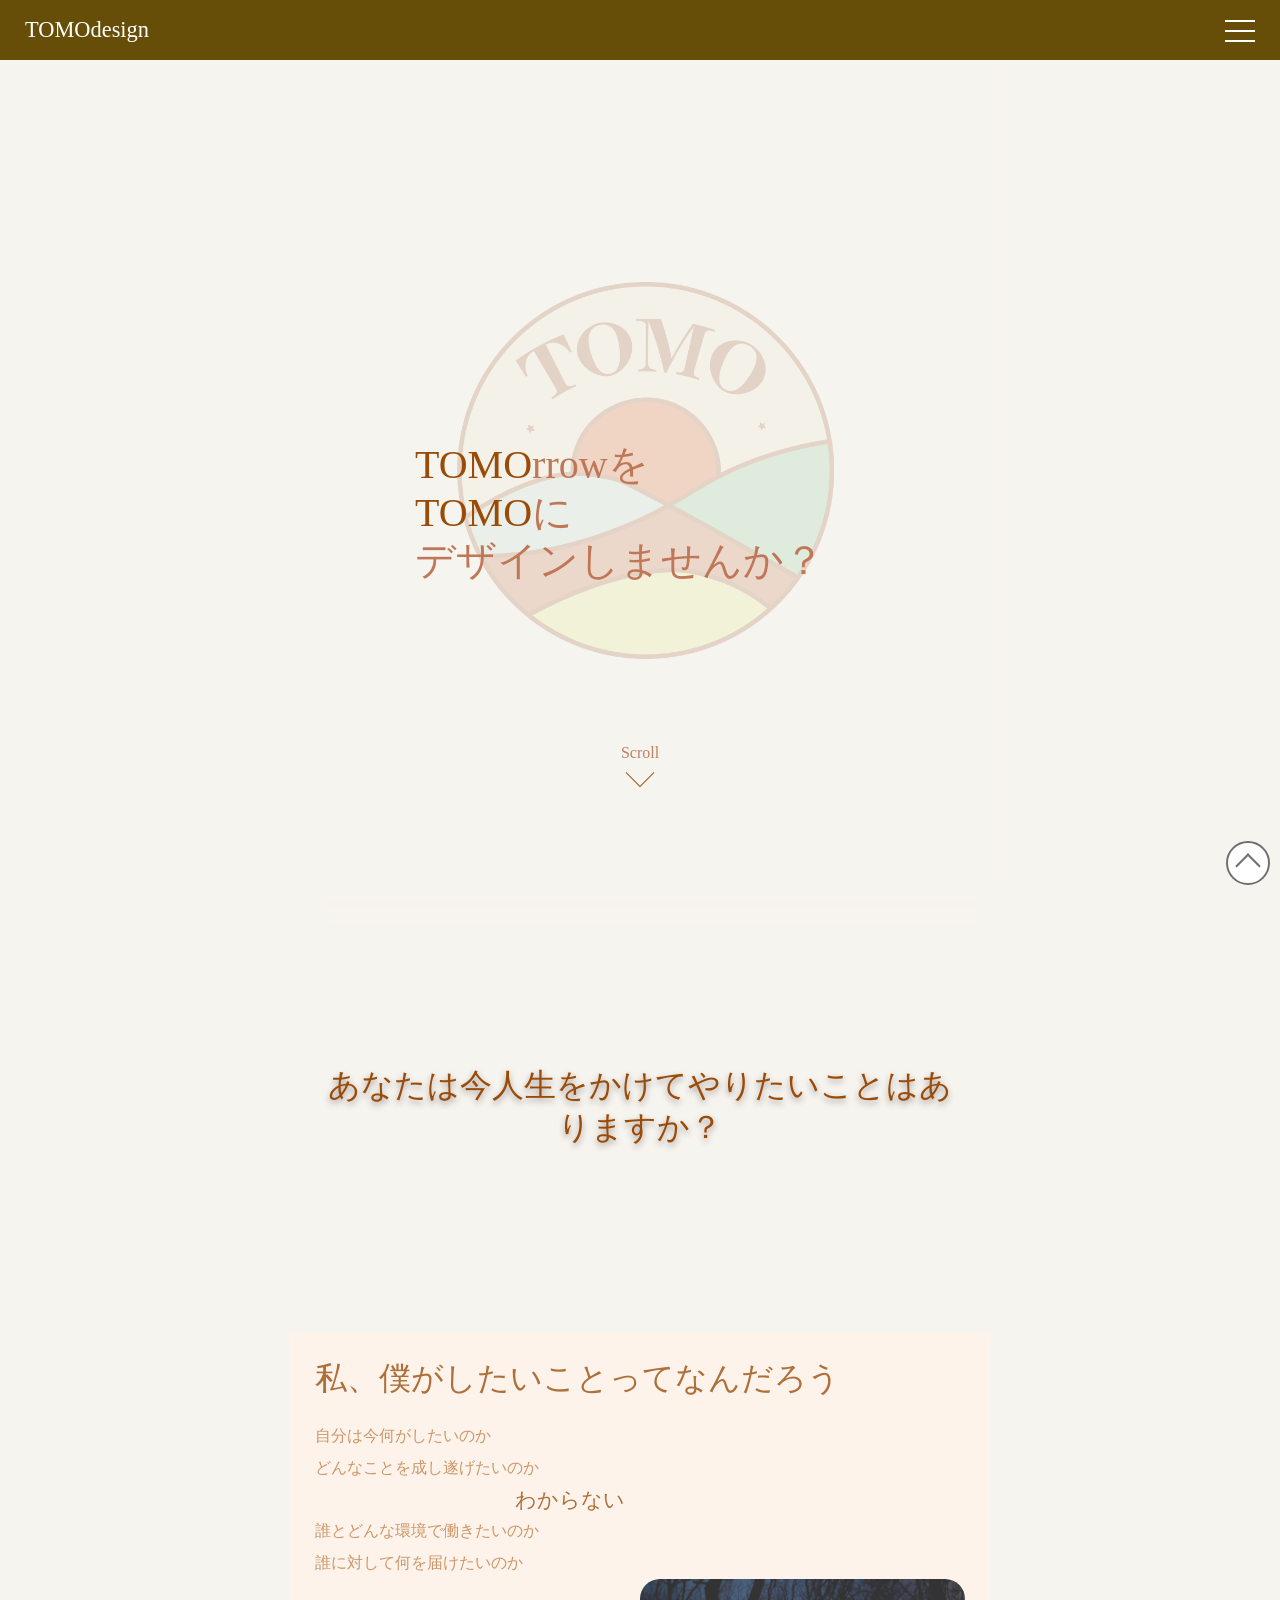
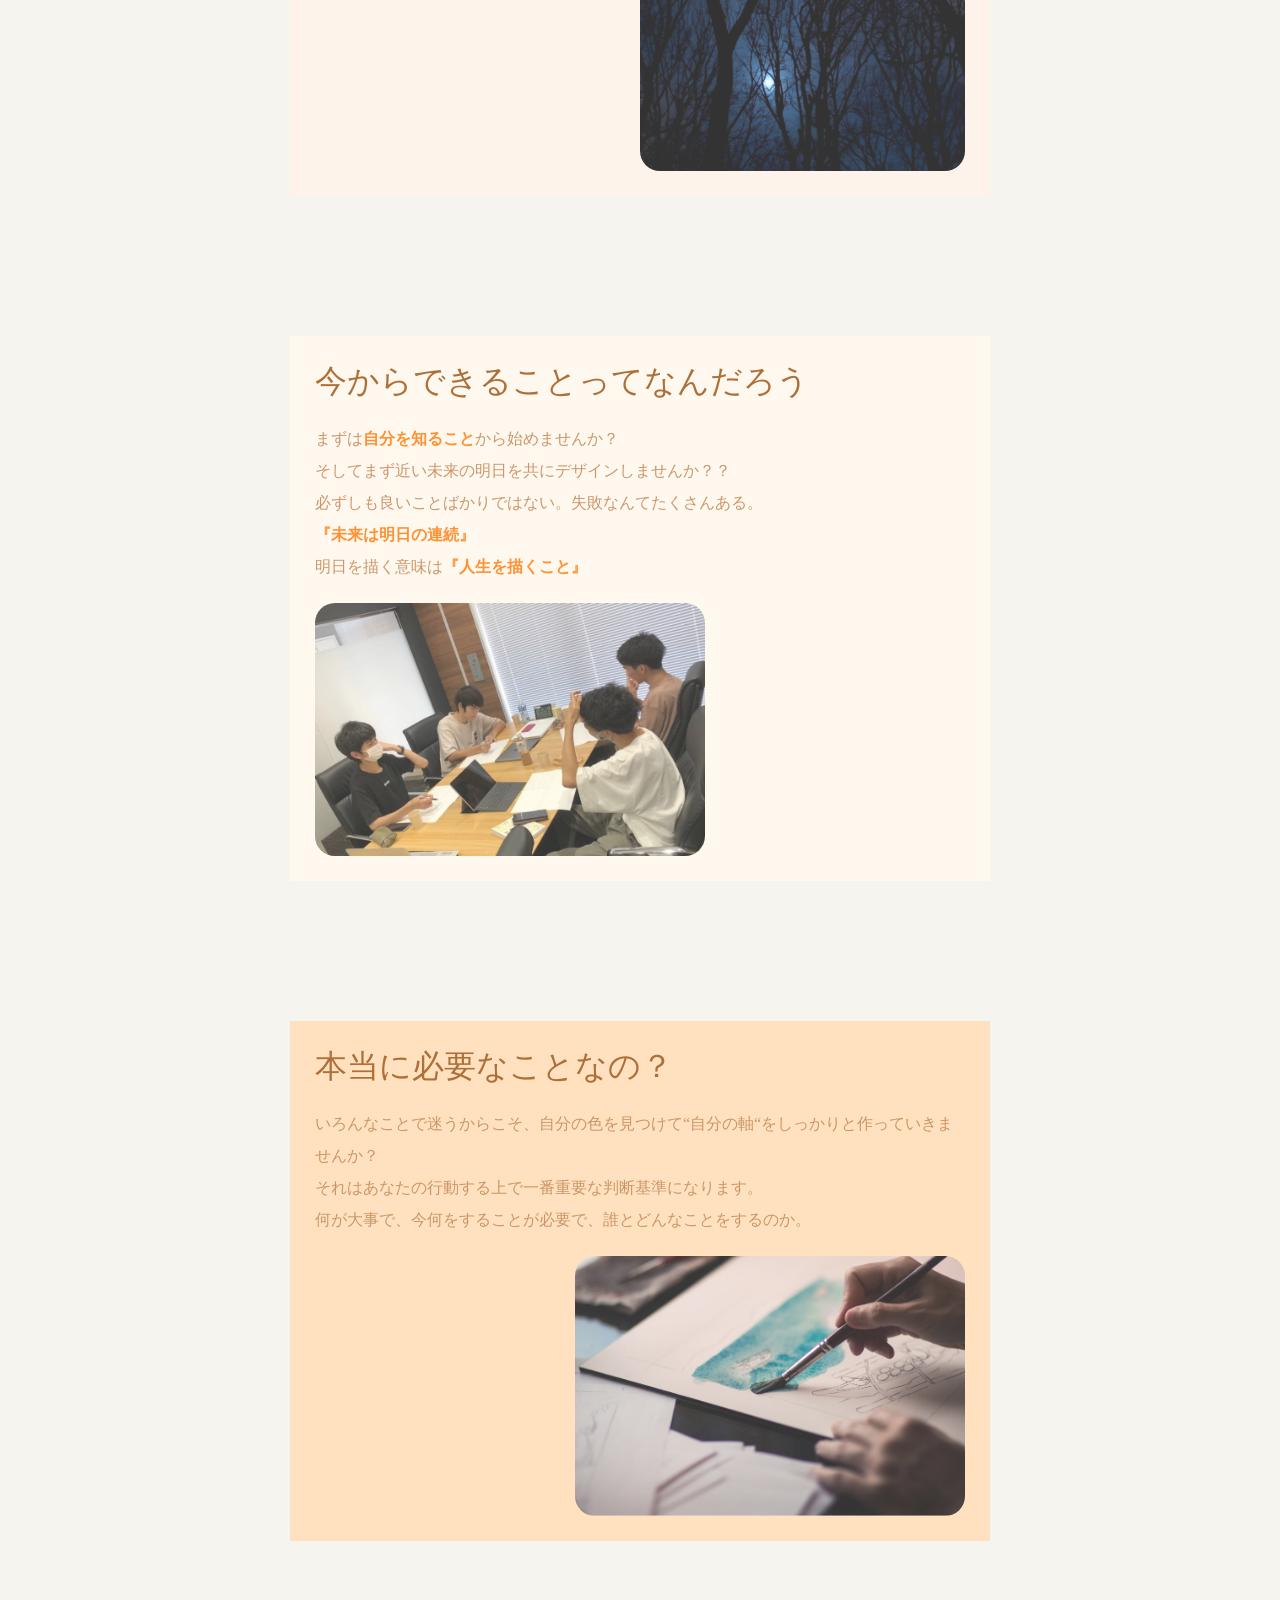
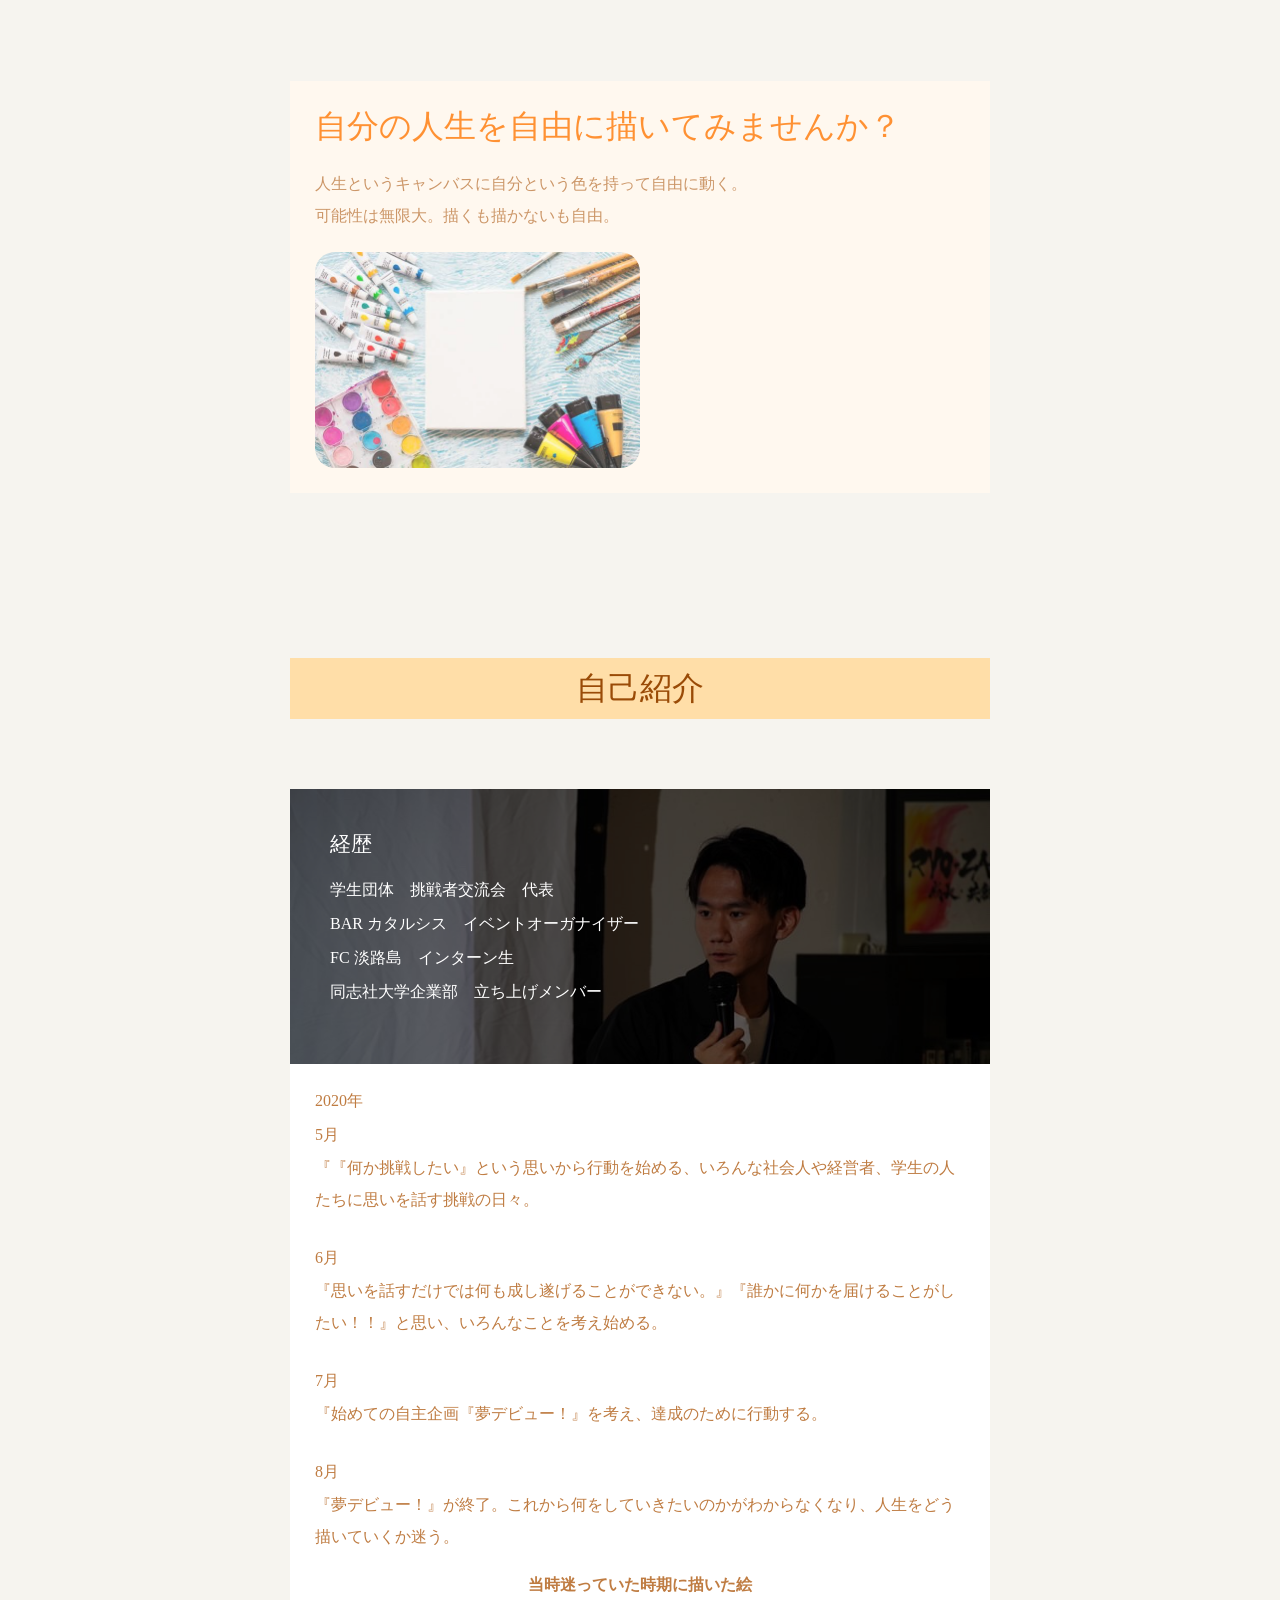
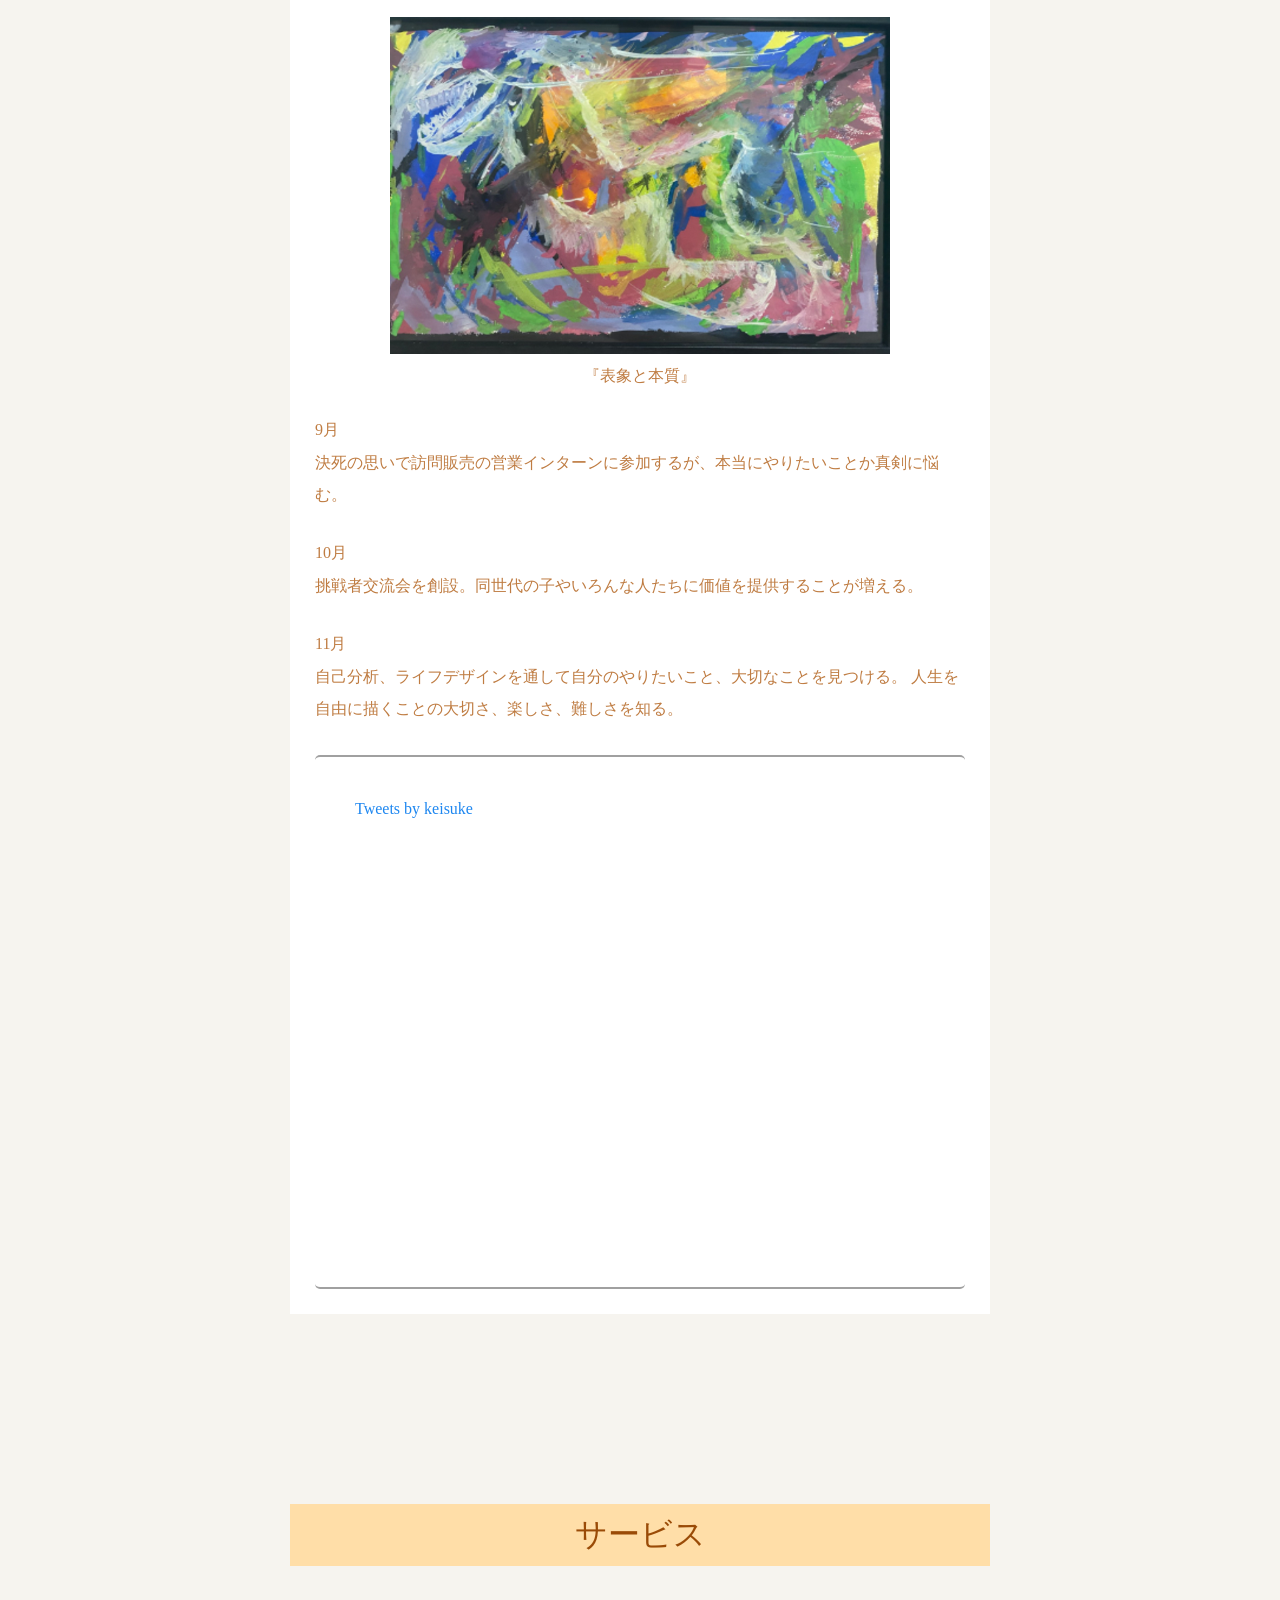
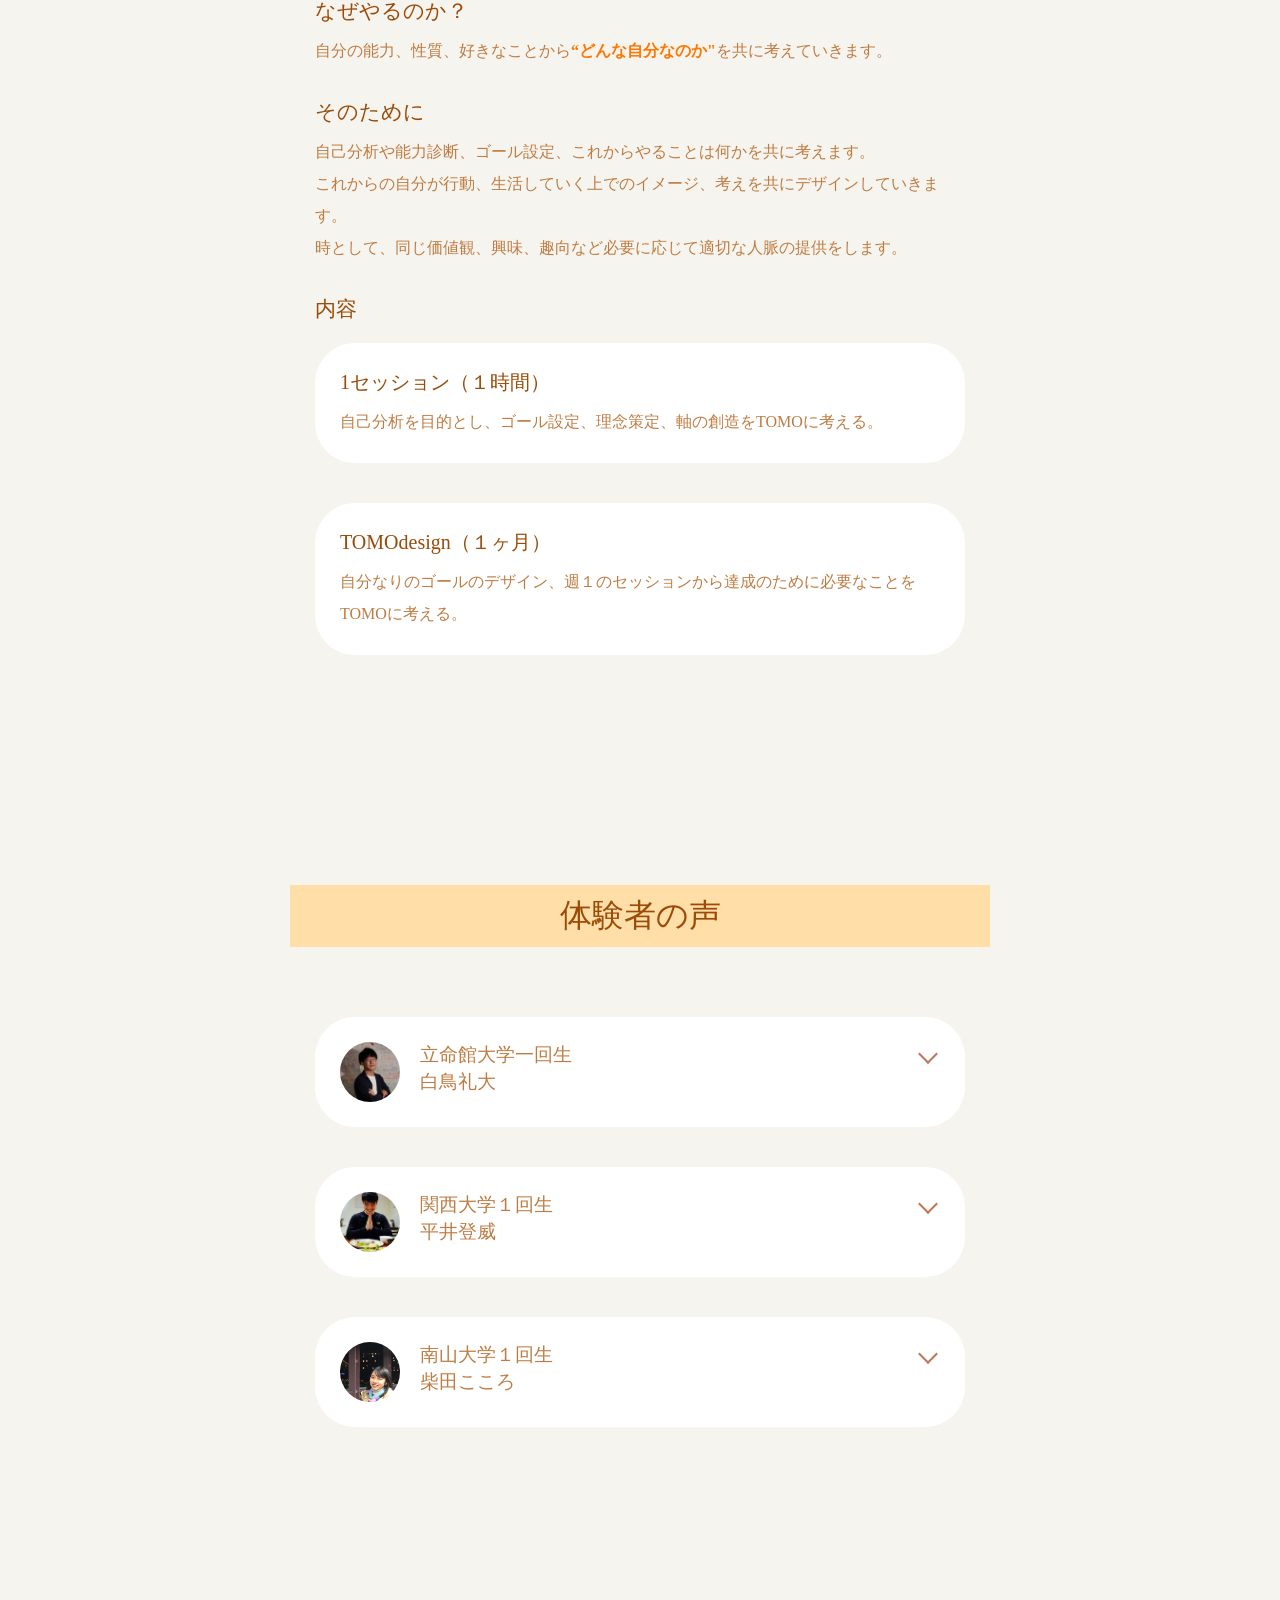
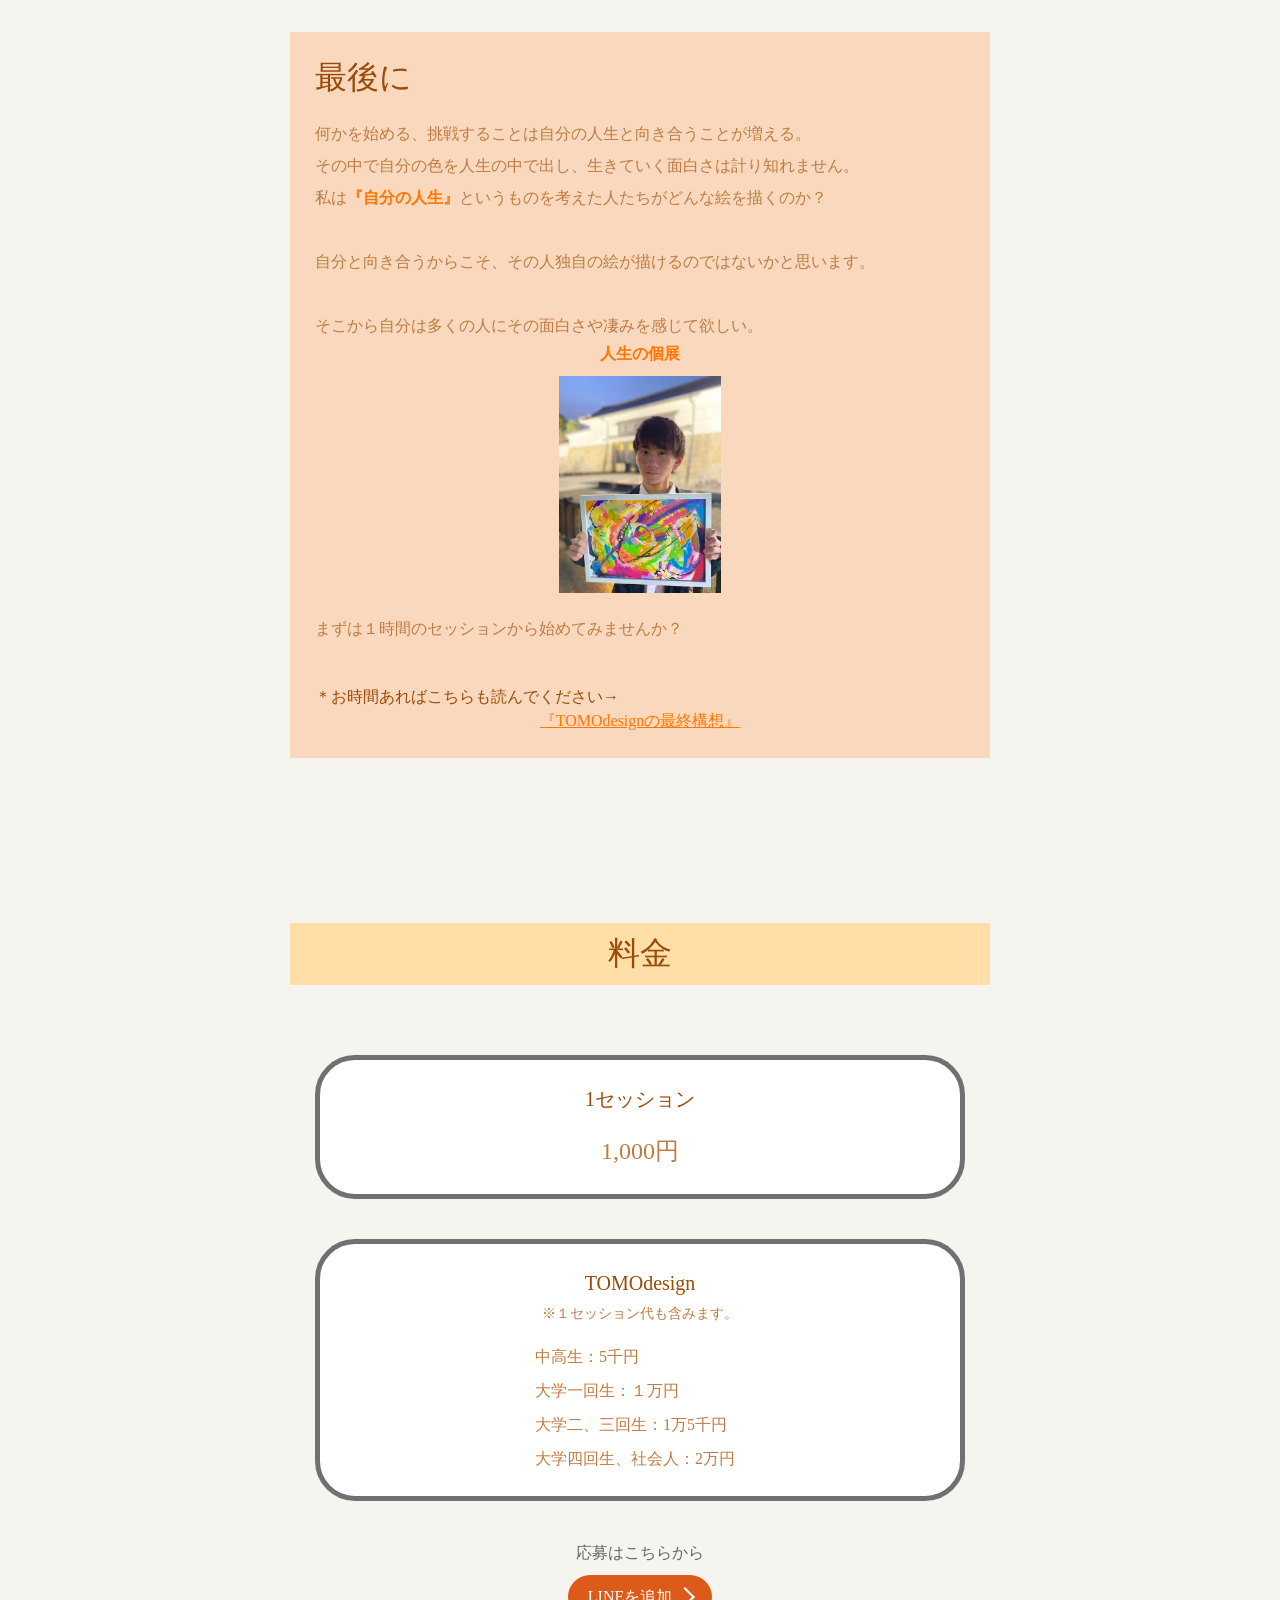
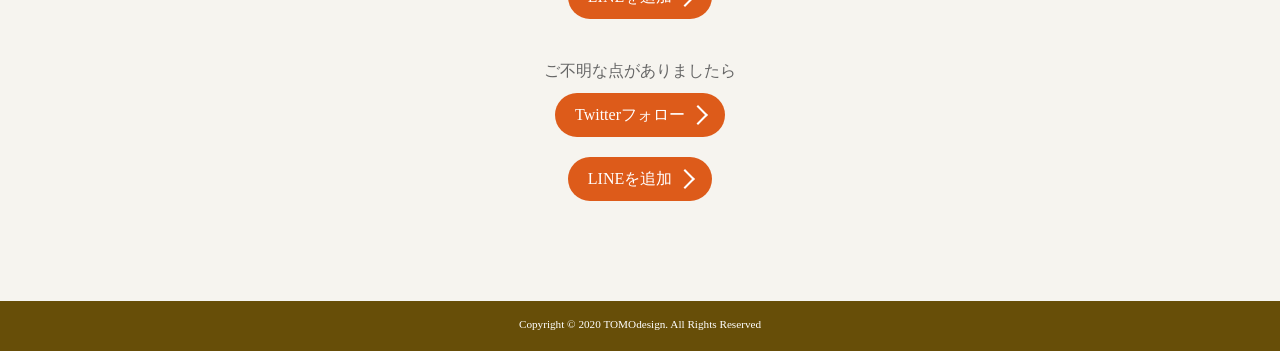
==== index.html @ c68c1188 "console" ====
<!DOCTYPE html>
<html lang="ja">
  <head>
    <!-- Global site tag (gtag.js) - Google Analytics -->
    <script async src="https://www.googletagmanager.com/gtag/js?id=G-KD18F632EE"></script>
    <script>
      window.dataLayer = window.dataLayer || [];
      function gtag(){dataLayer.push(arguments);}
      gtag('js', new Date());

      gtag('config', 'G-KD18F632EE');
    </script>
    <meta charset="UTF-8" />
    <meta name="google-site-verification" content="3mQ6TVvw5RtRf-zef1D4jsEThhVejiAyi8kedR1H7y0" />
    <meta name="viewport" content="width=device-width, initial-scale=1.0" />
    <meta name="description" content="自分を深く知り、何ができるか、なぜしたいのか、どうやっていくのか、いろんなことをTOMOにデザインしていきませんか？1年後の遠い未来でなくまずは明日から、それが“自分の人生“を自由に描くことになる。">
    <meta property="og:url" content="https://kouta-fd.github.io/tomodesign/" />
 
    <meta property="og:type" content="website" />
    
    <meta property="og:title" content="TOMOdesign" />
    
    <meta property="og:description" content="自分を深く知り、何ができるか、なぜしたいのか、どうやっていくのか、いろんなことをTOMOにデザインしていきませんか？1年後の遠い未来でなくまずは明日から、それが“自分の人生“を自由に描くことになる。" />
    
    <meta property="og:site_name" content="TOMOdesign" />
    
    <meta property="og:image" content="https://kouta-fd.github.io/tomodesign/assets/img/thumnail.png" />
    <meta property="image" content="https://kouta-fd.github.io/tomodesign/assets/img/thumnail.png" />
    <title>TOMO design</title>
    <link rel="stylesheet" href="./assets/css/tomodesign.css" />
    <link rel="stylesheet" href="./assets/css/uikit.min.css" />
    <link
      rel="shortcut icon"
      type="image/x-icon"
      href="./assets/img/favicon.png"
    />
  </head>
  <body>
    <header>
      <div class="text-white title">TOMOdesign</div>
      <div id="trigger" class="menu">
        <div class="menu-trigger">
          <span></span>
          <span></span>
          <span></span>
        </div>
      </div>
      <div class="menu-block">
        <div class="content">
          <a href="#profile" class="uk-scroll" uk-scroll>自己紹介</a>
        </div>
        <div class="content">
          <a href="#service" class="uk-scroll" uk-scroll>サービス</a>
        </div>
        <div class="content">
          <a href="#experienced" class="uk-scroll" uk-scroll>体験者の声</a>
        </div>
        <div class="content">
          <a href="#last" class="uk-scroll" uk-scroll>最後に</a>
        </div>
        <div class="content">
          <a href="#price" class="uk-scroll" uk-scroll>料金</a>
        </div>
        <div class="line-wrap uk-text-center uk-margin-large-top">
          <a class="uk-position-relative" href="https://lin.ee/Av02MxG"
            >LINEを追加</a
          >
        </div>
        <div class="line-wrap uk-text-center uk-margin-top">
          <a class="uk-position-relative" href="https://twitter.com/keisuke_rm1224"
            >Twitterフォロー</a
          >
        </div>

      </div>
    </header>
    <div id="tomodesign" class="uk-container-small uk-margin-auto">
      <!--<div class="bg-icon">
      <img src="./assets/img/tomoicon.png" alt="">
    </div>-->
      <div class="top-container uk-position-relative">
        <div class="img-wrap start1">
          <img
            src="./assets/img/tomoicon.png"
            alt="TOMOrrowをTOMOにデザインしませんか？"
          />
        </div>
        <div class="title-wrap uk-position-absolute start2">
          <h1 class="top-text">
            <span class="text-brown">TOMO</span>rrowを<br /><span
              class="text-brown"
              >TOMO</span
            >に<br />デザインしませんか？
          </h1>
        </div>
        <div class="start3 uk-position-absolute scroll uk-text-center">
          <a href="#intro" class="top-text uk-scroll" uk-scroll>Scroll</a>
        </div>
      </div>
      <div id="intro">
      <div class="container uk-text-center">
        <h2 class="fadein text-question">
          あなたは今人生をかけてやりたいことはありますか？
        </h2>
      </div>
      <div class="bg-icon fadein"></div>
      <div class="container bg-thinorange fadein">
        <h2 class="text-brown">私、僕がしたいことってなんだろう</h2>
        <p>
          自分は今何がしたいのか<br />
          どんなことを成し遂げたいのか</p>
          <div class="stress">わからない</div>
          <p class="mg-no">誰とどんな環境で働きたいのか<br />誰に対して何を届けたいのか
        </p>
        <div class="img-wrap" style="margin: 0 0 0 auto;">
          <img src="./assets/img/night.jpg" alt="暗いイメージ">
        </div>
      </div>
      <div class="container bg-skin fadein">
        <h2 class="text-brown">今からできることってなんだろう</h2>
        <p>
          まずは<span class="uk-text-bold text-bright">自分を知ること</span
          >から始めませんか？<br />そしてまず近い未来の明日を共にデザインしませんか？？<br />必ずしも良いことばかりではない。失敗なんてたくさんある。<br><span class="uk-text-bold text-bright">『未来は明日の連続』</span><br>明日を描く意味は<span class="uk-text-bold text-bright">『人生を描くこと』</span>
        </p>
        <div class="img-wrap uk-margin-top" style="width: 60%;">
          <img src="./assets/img/ meetingjpg.jpg" alt="交流会の様子">
        </div>
      </div>
      <div class="container bg-thinbrown fadein">
        <h2 class="text-brown">本当に必要なことなの？</h2>
        <p>
          いろんなことで迷うからこそ、自分の色を見つけて“自分の軸“をしっかりと作っていきませんか？<br />それはあなたの行動する上で一番重要な判断基準になります。<br />何が大事で、今何をすることが必要で、誰とどんなことをするのか。
        </p>
        <div class="img-wrap uk-margin-top" style="width: 60%; margin: 20px 0 0 auto;">
          <img src="./assets/img/paint.png" alt="人生を描く">
        </div>
      </div>
      <div class="container bg-skin fadein">
        <h2 class="text-bright">自分の人生を自由に描いてみませんか？</h2>
        <p>
          人生というキャンバスに自分という色を持って自由に動く。<br />可能性は無限大。描くも描かないも自由。
        </p>
        <div class="img-wrap uk-margin-top" style="width: 50%;">
          <img src="./assets/img/paint2.png" alt="自由に描く">
        </div>
      </div>
      </div>
      <div id="profile" class="container-noside fadein">
        <h2 class="uk-text-center text-brown bg-title">自己紹介</h2>
        <div class="title uk-margin-large-top">
          <div class="uk-padding uk-position-relative">
            <h3 class="text-white">経歴</h3>
            <ul class="uk-list">
              <li class="text-white">学生団体　挑戦者交流会　代表</li>
              <li class="text-white">BAR カタルシス　イベントオーガナイザー</li>
              <li class="text-white">FC 淡路島　インターン生</li>
              <li class="text-white">同志社大学企業部　立ち上げメンバー</li>
            </ul>
          </div>
        </div>
        <div class="history bg-white">
          <ul class="uk-list">
            <div class="text-thinbrown">2020年</div>
            <li>
              <div>5月</div>
              <p>
                『『何か挑戦したい』という思いから行動を始める、いろんな社会人や経営者、学生の人たちに思いを話す挑戦の日々。
              </p>
            </li>
            <li>
              <div>6月</div>
              <p>
                『思いを話すだけでは何も成し遂げることができない。』『誰かに何かを届けることがしたい！！』と思い、いろんなことを考え始める。
              </p>
            </li>
            <li>
              <div>7月</div>
              <p>
                『始めての自主企画『夢デビュー！』を考え、達成のために行動する。
              </p>
            </li>
            <li>
              <div>8月</div>
              <p>
                『夢デビュー！』が終了。これから何をしていきたいのかがわからなくなり、人生をどう描いていくか迷う。
              </p>
              <div class="uk-text-bold uk-text-center uk-margin-top">
                当時迷っていた時期に描いた絵
              </div>
              <div class="img-wrap uk-margin-top uk-text-center">
                <img src="./assets/img/art1.jpg" alt="表象と本質" style="max-width: 500px; width: 100%;" />
                <div class="uk-margin-small-top">『表象と本質』<div>
              </div>
            </li>
            <li>
              <div>9月</div>
              <p>
                決死の思いで訪問販売の営業インターンに参加するが、本当にやりたいことか真剣に悩む。
              </p>
            </li>
            <li>
              <div>10月</div>
              <p>
                挑戦者交流会を創設。同世代の子やいろんな人たちに価値を提供することが増える。
              </p>
            </li>
            <li>
              <div>11月</div>
              <p>
                自己分析、ライフデザインを通して自分のやりたいこと、大切なことを見つける。
                人生を自由に描くことの大切さ、楽しさ、難しさを知る。
              </p>
            </li>
          </ul>
          <div
            class="uk-padding"
            style="
              height: 50vh;
              overflow-x: scroll;
              border-top: solid 2px #a0a0a0;
              border-bottom: solid 2px #a0a0a0;
              border-radius: 5px;
            "
          >
            <a
              class="twitter-timeline"
              href="https://twitter.com/keisuke_rm1224?ref_src=twsrc%5Etfw"
              >Tweets by keisuke</a
            >
            <script
              async
              src="https://platform.twitter.com/widgets.js"
              charset="utf-8"
            ></script>
          </div>
        </div>
      </div>
      <div id="service" class="container-noside fadein">
        <h2 class="text-brown uk-text-center bg-title">サービス</h2>
        <div class="content-wrap">
          <h3 class="text-brown">なぜやるのか？</h3>
          <p>
            自分の能力、性質、好きなことから<span
              class="uk-text-bold text-bright"
              >“どんな自分なのか"</span
            >を共に考えていきます。
          </p>
        </div>
        <div class="content-wrap">
          <h3 class="text-brown">そのために</h3>
          <p>
            自己分析や能力診断、ゴール設定、これからやることは何かを共に考えます。<br />
            これからの自分が行動、生活していく上でのイメージ、考えを共にデザインしていきます。<br />時として、同じ価値観、興味、趣向など必要に応じて適切な人脈の提供をします。
          </p>
        </div>
        <div class="content-wrap">
          <h3 class="text-brown">内容</h3>
          <div class="box bg-white">
            <h4 class="text-brown">1セッション（１時間）</h4>
            <p>
              自己分析を目的とし、ゴール設定、理念策定、軸の創造をTOMOに考える。
            </p>
          </div>
          <div class="box bg-white">
            <h4 class="text-brown">TOMOdesign（１ヶ月）</h4>
            <p>
              自分なりのゴールのデザイン、週１のセッションから達成のために必要なことをTOMOに考える。
            </p>
          </div>
        </div>
      </div>
      <div id="experienced" class="container-noside fadein">
        <h2 class="text-brown bg-title uk-text-center">体験者の声</h2>
        <div class="content-wrap uk-margin-large-top">
          <div class="box bg-white uk-accordion" uk-accordion>
            <div class="">
              <div class="uk-accordion-title">
                <div class="uk-flex">
                  <div class="img-wrap">
                    <img src="./assets/img/siratori.jpg" alt="白鳥礼大">
                  </div>
                  <div class="name-wrap text-thinbrown uk-margin-left">
                    立命館大学一回生<br />白鳥礼大
                  </div>
                </div>
              </div>
              <div class="uk-accordion-content text-thinbrown">
                圭佑との対話は、ストレスが全くないから、こっちからも色んな事を話そうと思えたし、圭佑からの引き出しにも、正直に答えることができた。<br />明日何をすべきか分からない、言ったら、受動的アクションしか生活の中にない人にとって、将来何をしたいか、どうなりたいのかを考えることで、明日をデザインするっていうのは素晴らしいなって単純に思ったし、めっちゃ共感。それこそ自分が受動的アクションの人間だったら、より良さを実感できたろうにと後悔です笑<br /><br />サービスを受けてみて<br /><br />このサービスを受けたことで、自分を知ることができた。それこそ1人だけで自己分析しても、知れるものには限界がある。そこに圭佑という視点が入ることで、より深く考察することができた！<br />そして明日から何をすれば良いのかというところがクリアになった。自分であれば、もっと自分を知るってところ。しかも、この明日からやるべきことってのは、圭佑が相手との対話の中から導き出したベストなものであるからこそ、自分の中での納得感がすごかった！
              </div>
            </div>
          </div>
          <div class="box bg-white uk-accordion" uk-accordion>
            <div class="">
              <div class="uk-flex uk-accordion-title">
                <div class="img-wrap">
                  <img src="./assets/img/tooi.jpg" alt="平井登威">
                </div>
                <div class="name-wrap text-thinbrown uk-margin-left">
                  関西大学１回生<br />平井登威
                </div>
              </div>
              <div class="uk-accordion-content text-thinbrown">
                圭佑の話の深堀り能力は並外れていて、自分では気づけなかった新しい自分や新しいものの見方などを得ることができます！何をすればいいか分からない、自分のことをもっと知りたいという人にとてもオススメです！
              </div>
            </div>
          </div>
          <div class="box bg-white uk-accordion" uk-accordion>
            <div class="">
              <div class="uk-flex uk-accordion-title">
                <div class="img-wrap">
                  <img src="./assets/img/kokoro.jpg" alt="柴田こころ">
                </div>
                <div class="name-wrap text-thinbrown uk-margin-left">
                  南山大学１回生<br />柴田こころ
                </div>
              </div>
              <div class="uk-accordion-content text-thinbrown">
                わかっていたようで、明確に言語化が出来なかった自分の軸を見つけました。問いかけられる質問はどれも難しくなく、過去や今の経験・感情のことで、楽しい対話の中から自身分析し、結論付けてくれる、とても良い時間でした。
              </div>
            </div>
          </div>
          <!--<div class="box bg-white uk-accordion" uk-accordion>
            <div class="">
              <div class="uk-flex uk-accordion-title">
                <div class="img-wrap">
                  <img src="./assets/img/hattori.jpg" alt="服部雅子">
                </div>
                <div class="name-wrap text-thinbrown uk-margin-left">
                  京都産業大学1回生<br />服部雅子
                </div>
              </div>
              <div class="uk-accordion-content text-thinbrown">
                松崎くんとお話して、一つ一つの質問のおかげで、自分の中で抱いていただけの理想や想像が言語化されていって、すごく頭の中がクリアになりました！<br>言語化したあと、じゃあ次はこうしていこう！という指針が決まって今はすごくワクワクというか、楽しい気持ちでいっぱいです。<br>次の行動をただするだけじゃなくて、その中でどうすれば自分にとっても価値になるのか、もっと有意義な行動になるのかをアドバイスしてくれたおかげで、また一つスキルアップした自分で明日を迎えられそうです🥳<br>行動したとしても、松崎くんのアドバイスがあるのとないのとじゃかなり捉え方も変わりそう！
              </div>
            </div>
          
          </div>-->
        </div>
      </div>
      <div id="last" class="container bg-orange fadein">
        <h2 class="text-brown">最後に</h2>
        <p>
          何かを始める、挑戦することは自分の人生と向き合うことが増える。<br />その中で自分の色を人生の中で出し、生きていく面白さは計り知れません。<br />私は<span
            class="uk-text-bold text-bright"
            >『自分の人生』</span
          >というものを考えた人たちがどんな絵を描くのか？<br /><br />自分と向き合うからこそ、その人独自の絵が描けるのではないかと思います。<br /><br />そこから自分は多くの人にその面白さや凄みを感じて欲しい。
        </p>
        <div class="uk-text-bold text-bright uk-text-center">
          <div>人生の個展</div>
          <div class="img-wrap">
            <img src="./assets/img/keisuke1.jpg" style="width: 25%; min-width: 150px;" alt="松崎圭佑と絵">
          </div>
        </div>
        <p>まずは１時間のセッションから始めてみませんか？</p>
        <div class="uk-margin-medium-top text-brown">＊お時間あればこちらも読んでください→</div>
        <div class="uk-text-center">
          <a class="text-bright" href="https://note.com/keisukematsuzaki/n/n82fd9c8aea19" style="text-decoration: underline;">『TOMOdesignの最終構想』</a>
        </div>
      </div>
      <div id="price" class="container-noside fadein">
        <h2 class="text-brown bg-title uk-text-center">料金</h2>
        <div class="price-wrap uk-margin-top">
          <div class="box bg-white uk-margin-large-top">
            <h4 class="text-brown uk-text-center">1セッション</h4>
            <div class="text-thinbrown uk-text-center uk-text-large">1,000円</div>
          </div>
          <div class="box bg-white uk-margin-medium-top">
            <h4 class="text-brown uk-text-center">
              TOMOdesign<br /><span class="text-thinbrown uk-text-small"
                >※１セッション代も含みます。</span
              >
            </h4>
            <ul class="uk-list">
              <li>中高生：5千円</li>
              <li>大学一回生：１万円</li>
              <li>大学二、三回生：1万5千円</li>
              <li>大学四回生、社会人：2万円</li>
            </ul>
          </div>
        </div>
      </div>
      <div class="line-wrap uk-text-center">
        <div class="uk-margin-small-bottom">応募はこちらから</div>
        <a class="uk-position-relative" href="https://lin.ee/Av02MxG"
          >LINEを追加</a
        >
      </div>
      <div class="line-wrap uk-text-center uk-margin-medium-top">
        <div class="uk-margin-small-bottom">ご不明な点がありましたら</div>
        <a class="uk-position-relative" href="https://twitter.com/keisuke_rm1224"
          >Twitterフォロー</a
        >
      </div>
      <div class="line-wrap uk-text-center uk-margin-top">
        <a class="uk-position-relative" href="https://lin.ee/Av02MxG"
          >LINEを追加</a
        >
      </div>
    </div>
    <footer class="uk-position-relative">
      <a class="uk-scroll scroll-up" href="#intro" uk-scroll></a>
      <div class="copyright text-white uk-text-center">
        Copyright © 2020 TOMOdesign. All Rights Reserved
      </div>
    </footer>
    <script src="./assets/js/top.js"></script>
    <script src="https://ajax.googleapis.com/ajax/libs/jquery/3.4.1/jquery.min.js"></script>
    <script src="./assets/js/uikit.min.js"></script>
    <script src="./assets/js/menu.js"></script>
    <script src="./assets/js/scroll.js"></script>
  </body>
</html>
---- assets/css/tomodesign.css ----
* {
  margin: 0;
  padding: 0;
  font-family: "ヒラギノ明朝 ProN W3", "HiraMinProN-W3", "HG明朝E",
    "ＭＳ Ｐ明朝", "MS PMincho", "MS 明朝", serif !important;
}
body {
  overflow-x: hidden;
  background-color: #f6f4ef;
}
p {
  margin-bottom: 0 !important;
  line-height: 2;
}
h3 {
  font-size: 1.3rem !important;
}
.bg-title {
  background-color: #ffdea8;
  padding: 10px;
  margin-bottom: 20px;
}
.bg-white {
  background-color: #fff;
}
.bg-orange {
  background-color: #fad8bd;
}
.bg-thinbrown {
  background-color: #ffd9af;
}
.bg-thinorange {
  background-color: #fcf0e5;
}
.bg-skin {
  background-color: #fff6eb;
}
.text-brown,
h2 {
  color: #9a4b07;
}
.text-thinbrown,
p,
li {
  color: #bf7c42;
}
.text-question {
  color: #9a4b07;
  text-shadow: 0 3px 6px #9d9494;
}
.text-white {
  color: #fff;
}
.top-text {
  color: #bf7757;
}
.stress {
  font-size: 1.3rem;
  color: #9a4b07;
  margin-left: 200px;
}
.text-bright {
  color: #FF7600;
}
.container,
.container-noside {
  margin-top: 140px;
  position: relative;
  z-index: 10;
}
.container {
  padding: 25px 25px;
}
.container-noside {
  padding: 25px 0;
}
.box {
  border-radius: 40px;
  padding: 25px !important;
  margin-bottom: 40px;
  position: relative;
}
#tomodesign {
  margin-bottom: 100px;
}
.mg-no {
  margin: 0 !important;
}
/*ラインのボタン*/
.line-wrap {
  position: relative;
  z-index: 10; 
}
.line-wrap a {
  display: inline-block;
  color: #fff;
  background-color: #dd5b1a;
  text-decoration: none;
  padding: 10px 40px 10px 20px;
  border-radius: 50px;
  text-align: center;
  margin: 0;
}
.line-wrap a::before {
  content: "";
  border-top: 2px solid #fff;
  border-right: 2px solid #fff;
  height: 0;
  width: 0px;
  transform: rotate(45deg);
  right: 20px;
  top: 0;
  bottom: 0;
  margin: auto;
  display: block;
  position: absolute;
  padding: 6px;
  transition: 0.5s;
}
.line-wrap a:hover::before {
  right: 10px;
}
.line-wrap a:hover {
  text-decoration: none;
  color: white;
}
/*ラインのボタンここまで*/

/*ヘッダー*/
header {
  height: 60px;
  background-color: #674e08;
  position: fixed;
  top: 0;
  width: 100%;
  z-index: 1000;
}
header .title {
  padding: 13px 25px;
  font-size: 1.4rem;
}
body header .menu-trigger {
  display: block;
  width: 30px;
  height: 40px;
  position: absolute;
  right: 0px;
  top: 10px;
  right: 25px;
  cursor: pointer;
}
header .menu-trigger span {
  height: 1.5px;
  width: 30px;
  background: #fff;
  display: block;
  position: absolute;
  right: 0;
  transition: 0.5s;
}
header .menu-trigger span:nth-child(1) {
  top: 10px;
}
header .menu-trigger span:nth-child(2) {
  top: 20px;
}
header .menu-trigger span:nth-child(3) {
  top: 30px;
}
body header .menu-block {
  top: -100%;
  transition: 1s;
  width: 300px;
  height: 0;
  right: 0;
  position: absolute;
  z-index: -10;
}
body header .menu-block .content,
body header .menu-block .line-wrap {
  display: none;
}
body.open header .menu-block {
  display: block;
  position: absolute;
  top: 60px;
  width: 300px;
  height: 100vh;
  right: 0;
  background: #fff;
  transition: 0.5s;
  padding-top: 50px;
}
body.open header .menu-block .content {
  text-align: center;
  margin-top: 20px;
  display: block;
}
body.open header .menu-block .content a {
  text-decoration: none;
  color: #bf7757;
  font-size: 1.3rem;
}
body.open header .menu-block .line-wrap {
  display: block;
}
body.open header .menu-trigger span:nth-child(1) {
  transform: rotate(45deg);
  top: 20px;
}
body.open header .menu-trigger span:nth-child(2) {
  display: none;
}
body.open header .menu-trigger span:nth-child(3) {
  transform: rotate(-45deg);
  top: 20px;
}
/*ヘッダーここまで*/

/*フッター*/
footer {
  height: 50px;
  background-color: #674e08;
  position: relative;
  z-index: 10;
}
footer .scroll-up {
  display: block;
}
footer .scroll-up {
  border-radius: 50%;
  background-color: #fff;
  border: solid 2px #707070;
  width: 40px;
  height: 40px;
  bottom: 15px;
  right: 10px;
  position: fixed;
  z-index: 100;
}
footer .scroll-up::before {
  content: "";
  border-top: solid 2px #707070;
  border-right: solid 2px #707070;
  padding: 8px;
  transform: rotate(-45deg);
  display: block;
  top: 35%;
  right: 0;
  left: 0;
  margin: auto;
  position: absolute;
  width: 0;
}
footer .copyright {
  padding: 15px;
  font-size: 0.7rem;
}
/*フッターここまで*/

/*ふぇいどいん*/
.fadein {
  opacity: 0;
  transform: translate(0, 100px);
  transition: all 1s;
}
.fadein.active {
  opacity: 1;
  transform: translate(0, 0);
}
/*フェイドイン*/

/*トップ部分*/
#tomodesign .top-container {
  height: 100vh;
  background-color: #f6f4ef;
  /*z-index: 10;*/
  box-shadow: 10px 10px 15px #f6f4ef;
}
#tomodesign .top-container .img-wrap {
  height: 100%;
  position: fixed;
  z-index: 0;
}
#tomodesign .top-container .title-wrap {
  bottom: 20%;
  left: 0;
  right: 0;
  margin: auto;
  padding: 0 25px;
  display: none;
  position: relative;
  z-index: 20;
}
#tomodesign .top-container .title-wrap h1 {
  font-size: 8vw;
}
#tomodesign .top-container .scroll {
  left: 0;
  right: 0;
  margin: auto;
  bottom: 15%;
  z-index: 20;
}
#tomodesign .top-container .scroll:hover {
  text-decoration: none;
  color: #9a4b07;
  opacity: 0.6;
}
#tomodesign .top-container .scroll::before,
#tomodesign .top-container .scroll::after {
  content: "";
  width: 20px;
  height: 1px;
  display: block;
  position: absolute;
  background: #9a4b07;
  bottom: -15px;
}
/*#tomodesign .top-container .scroll:hover::before,
#tomodesign .top-container .scroll:hover::after {
  bottom: -25px;
}*/
#tomodesign .top-container .scroll::before {
  transform: rotate(45deg);
  left: calc(50% - 17px);
  -webkit-animation: al 1s infinite;
  animation: al 1s infinite;
}
#tomodesign .top-container .scroll::after {
  transform: rotate(-45deg);
  right: calc(50% - 17px);
  -webkit-animation: ar 1s infinite;
  animation: ar 1s infinite;
}
@-webkit-keyframes al {
  0% {
    -webkit-transform: rotate(45deg) translate(0, 0);
  }
  20% {
    -webkit-transform: rotate(45deg) translate(3px, 3px);
  }
  40% {
    -webkit-transform: rotate(45deg) translate(0, 0);
  }
}
@keyframes al {
  0% {
    transform: rotate(45deg) translate(0, 0);
  }
  20% {
    transform: rotate(45deg) translate(3px, 3px);
  }
  40% {
    transform: rotate(45deg) translate(0, 0);
  }
}
@-webkit-keyframes ar {
  0% {
    -webkit-transform: rotate(-45deg) translate(0, 0);
  }
  20% {
    -webkit-transform: rotate(-45deg) translate(-3px, 3px);
  }
  40% {
    -webkit-transform: rotate(-45deg) translate(0, 0);
  }
}
@keyframes ar {
  0% {
    transform: rotate(-45deg) translate(0, 0);
  }
  20% {
    transform: rotate(-45deg) translate(-3px, 3px);
  }
  40% {                                       
    transform: rotate(-45deg) translate(0, 0);
  }
}
.start1,
.start2,
.start3 {
  display: none;
}
.bg-icon {
  position: fixed;
  top: 0;
  bottom: 0;
  left: 0;
  right: 0;
  display: block;
  z-index: 0;
}
.bg-icon:before {
  content: "";
  background-color: rgba(246, 244, 239, 0.8);
  top: 0;
  bottom: 0;
  left: 0;
  right: 0;
  display: block;
  position: absolute;
}
/*#tomodesign .top-container::before {
  content: "";
  background-color: rgba(246, 244, 239, 0.8);
  top: 0;
  bottom: 0;
  left: 0;
  right: 0;
  display: block;
  position: absolute;
  transition: .5s;
}*/
/*トップ部分ここまで*/
#tomodesign #intro .img-wrap {
  width: 50%;
  right: 20px;
  /*bottom: -50px;
  z-index: -5;*/
}
#tomodesign #intro .img-wrap img{
  border-radius: 20px;
}
#tomodesign #intro .img-wrap::before {
  content: "";
  background-color: rgba(255, 255, 255, 0.2);
  top: 0;
  bottom: 0;
  left: 0;
  right: 0;
  display: block;
  position: absolute;
}
#tomodesign #profile .title {
  background-image: url(../img/\ keisuke7.jpg);
  background-repeat: no-repeat;
  background-size: cover;
  position: relative;
}
#tomodesign #profile .title::before {
  content: "";
  background-color: rgba(0, 0, 0, 0.5);
  top: 0;
  bottom: 0;
  left: 0;
  right: 0;
  display: block;
  position: absolute;
}
#tomodesign #profile .title .uk-padding {
  z-index: 10;
}
#tomodesign .history {
  padding: 25px;
}
#tomodesign .history ul li {
  margin-bottom: 30px;
}
#tomodesign .history ul li p {
  margin-top: 5px;
}
#tomodesign #service .content-wrap {
  padding: 0 25px;
  margin-top: 30px;
}
#tomodesign #service .content-wrap p {
  margin-top: -10px;
}
#tomodesign #experienced .uk-accordion-title {
  cursor: pointer;
}
#tomodesign #experienced .content-wrap {
  padding: 0 25px;
}
#tomodesign #experienced .name-wrap {
  font-size: 1.2rem;
}
#tomodesign #experienced .img-wrap img {
  border-radius: 50%;
  width:60px;
  height: 60px;
  min-width: 60px;
}
#tomodesign #last .img-wrap {
  /*bottom: -20%;
  right: 20px;
  width: 40%;
  z-index: -5;*/
  margin: 10px auto 0 auto;
}
/*#tomodesign #last .img-wrap::before {
  content: "";
  background-color: rgba(245, 244, 239, 0.6);
  top: 0;
  bottom: 0;
  left: 0;
  right: 0;
  display: block;
  position: absolute;
}*/
#tomodesign #experienced .uk-accordion-title::before {
  content: "";
  border-top: 2px solid #bf7757;
  border-right: 2px solid #bf7757;
  height: 0;
  width: 0px;
  transform: rotate(135deg);
  right: 30px;
  top: 30px;
  margin: auto;
  display: block;
  position: absolute;
  padding: 6px;
  transition: 0.5s;
  background-image: unset;
}
#tomodesign #experienced .uk-open .uk-accordion-title::before {
  transform: rotate(-45deg);
}
#tomodesign #price {
  padding-bottom: 0;
}
#tomodesign .price-wrap {
  padding: 0 25px;
}
#tomodesign .price-wrap .box {
  border: solid 5px #707070;
}
#tomodesign .price-wrap .box:nth-child(2) ul {
  width: 210px;
  margin: auto;
}
@media screen and (min-width: 768px) {
  .uk-container-small {
    width: 700px !important;
  }
  #tomodesign .top-container .title-wrap h1 {
    font-size: 2.5rem;
    display: 300px;
    width: 450px;
    margin: auto;
  }
  #tomodesign .top-container::before {
    content: "";
    background-color: rgba(246, 244, 239, 0.8);
    top: 0;
    bottom: 0;
    left: 0;
    right: 0;
    display: block;
    position: absolute;
    transition: .5s;
  }
  #tomodesign .top-container .img-wrap,
  .bg-icon {
    width: 700px;
    margin: auto;
  }
}
@media screen and (min-width: 1024px) {
  #tomodesign .top-container .title-wrap {
    bottom: 35%;
    left: 0;
    right: 0;
    margin: auto;
    padding: 0 25px;
    display: none;
  }
}
@media screen and (max-width: 340px) {
  #tomodesign #experienced .name-wrap {
    font-size: .9rem;
  }
  #tomodesign #experienced .img-wrap img {
    border-radius: 50%;
    width:50px;
    height: 50px;
    min-width: 50px;
  }
}
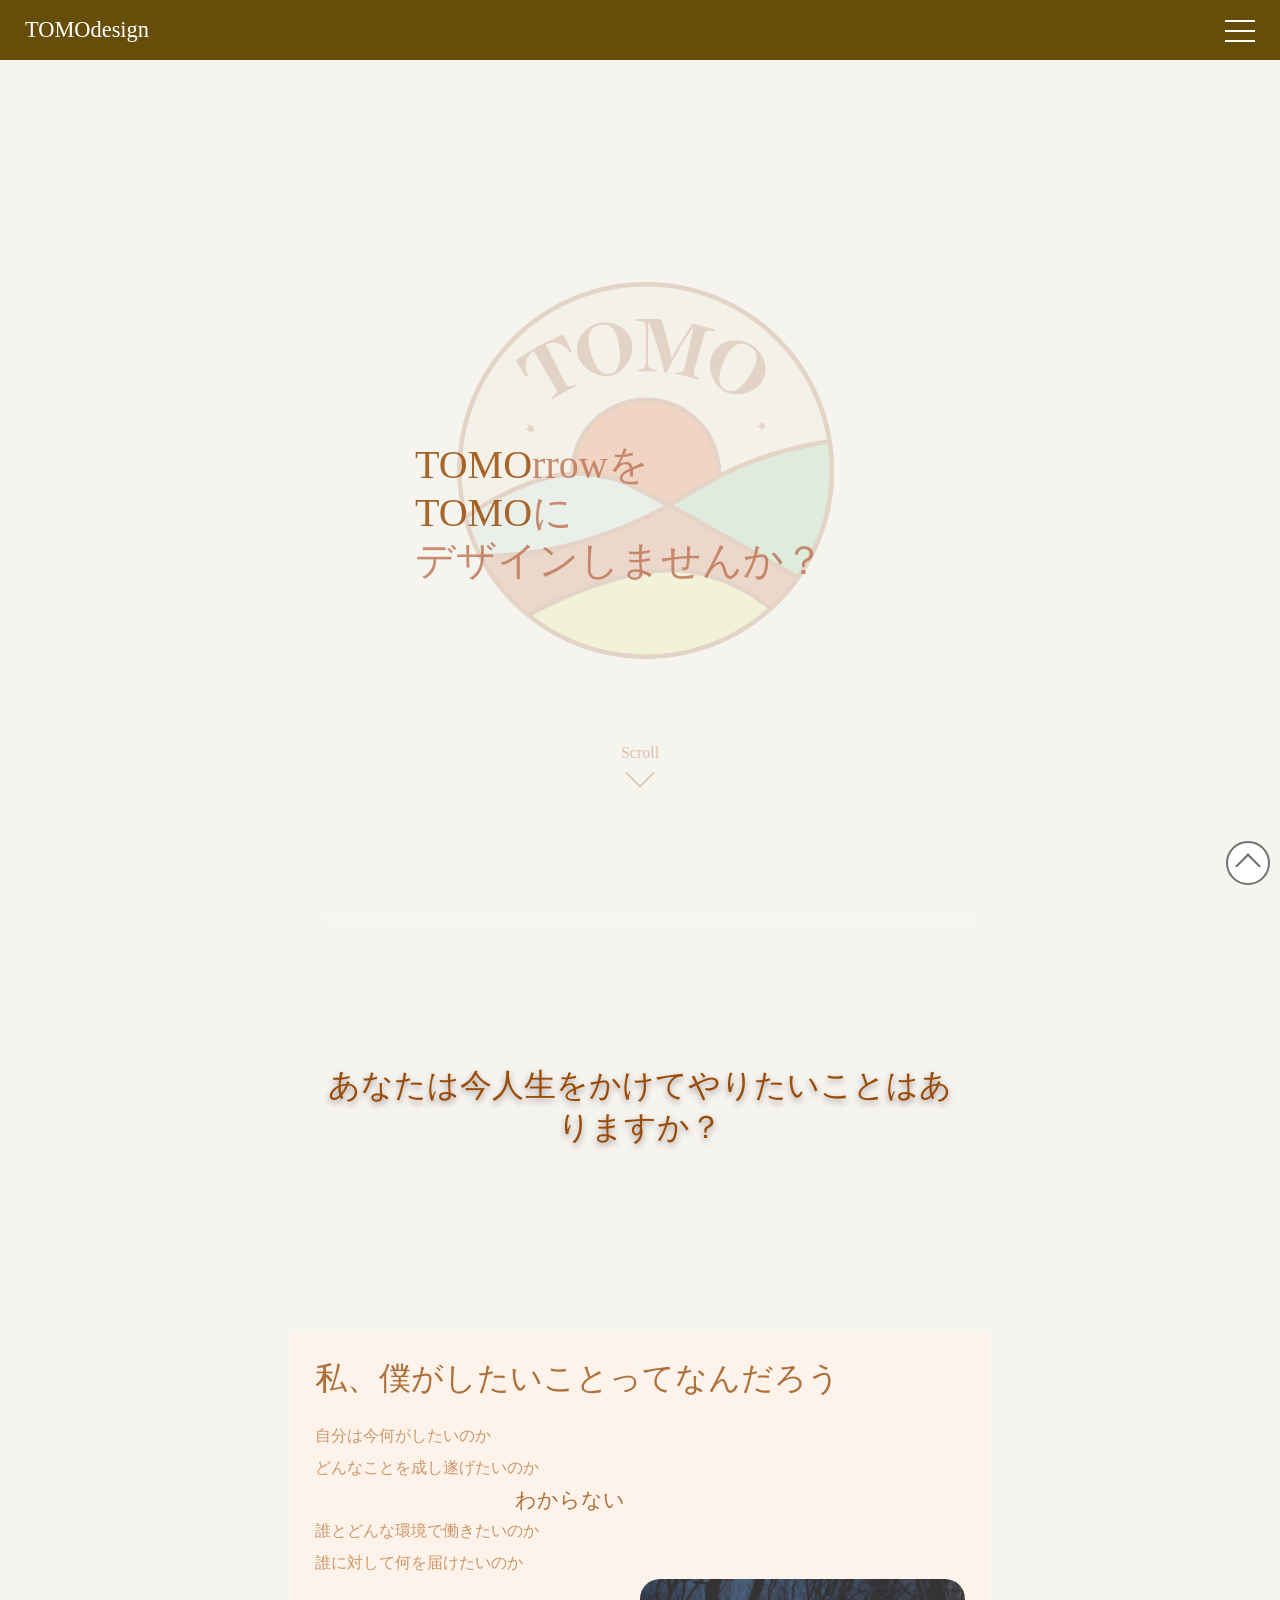
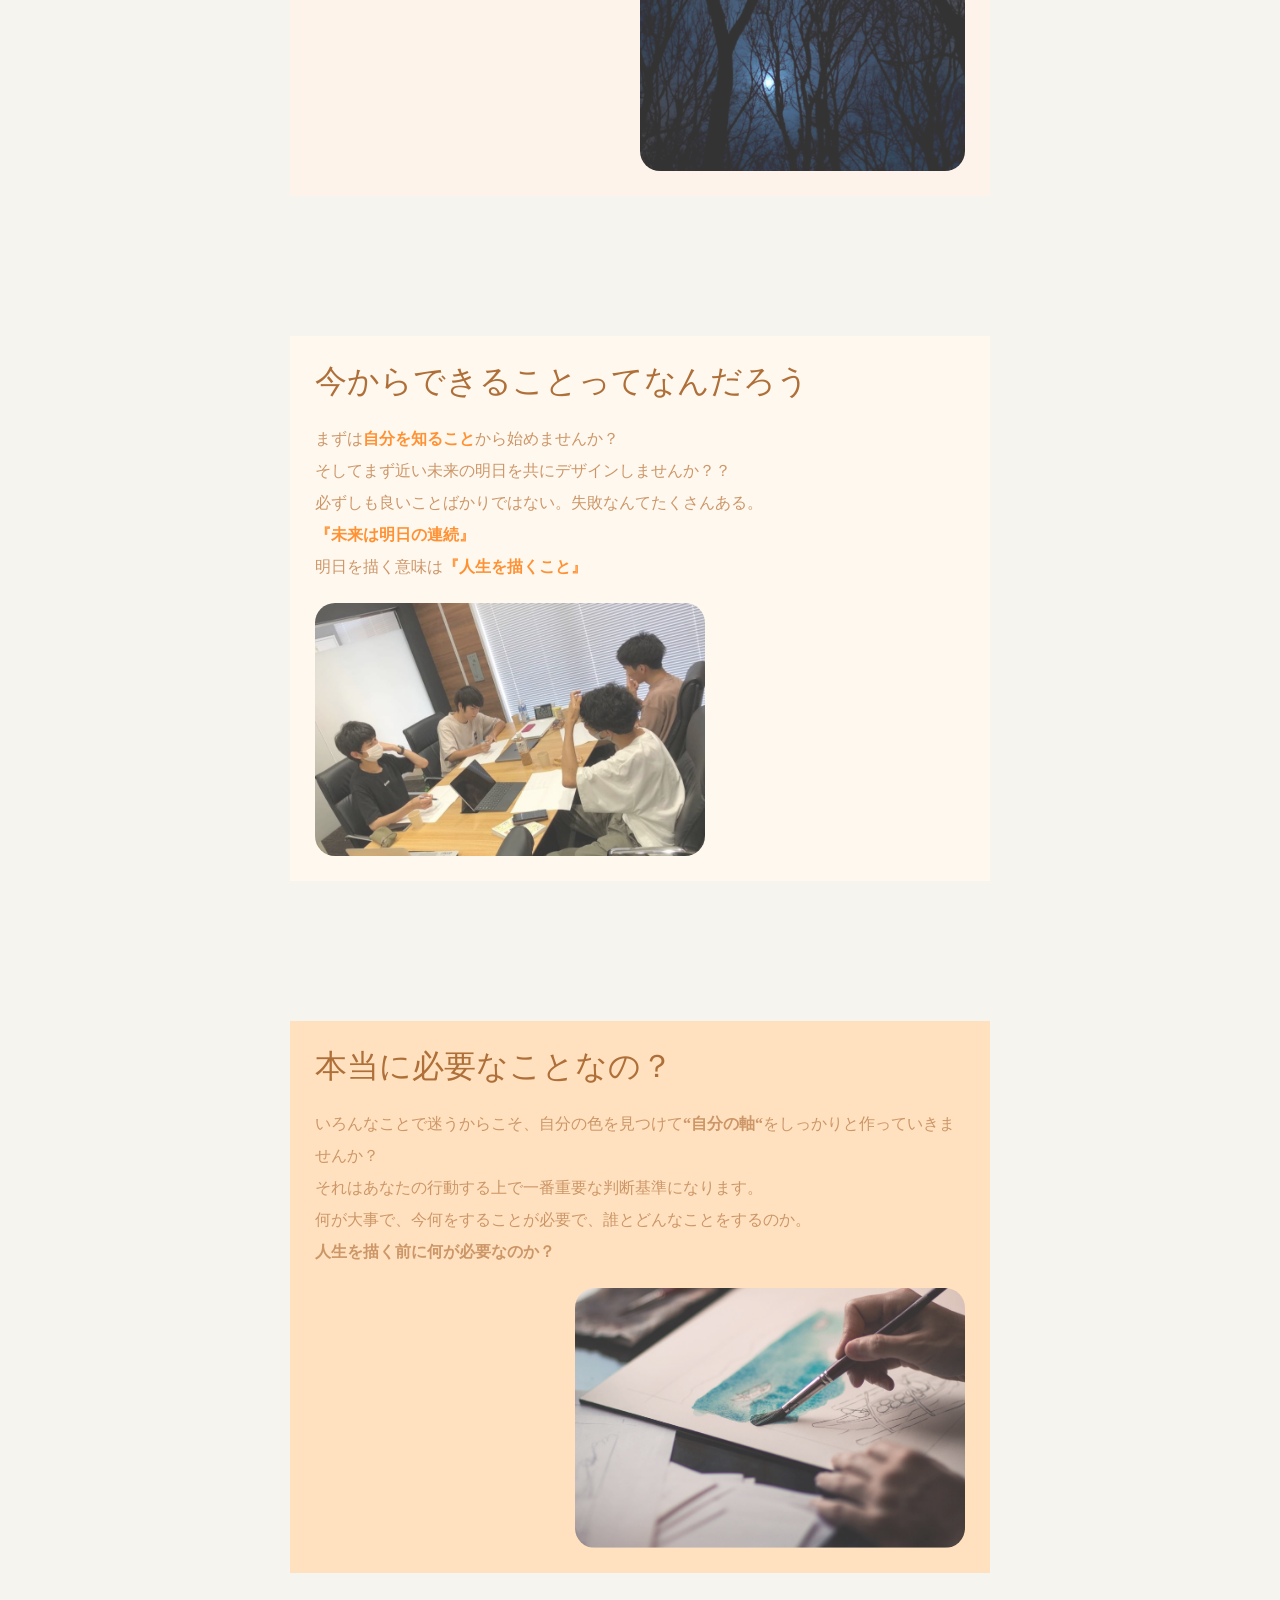
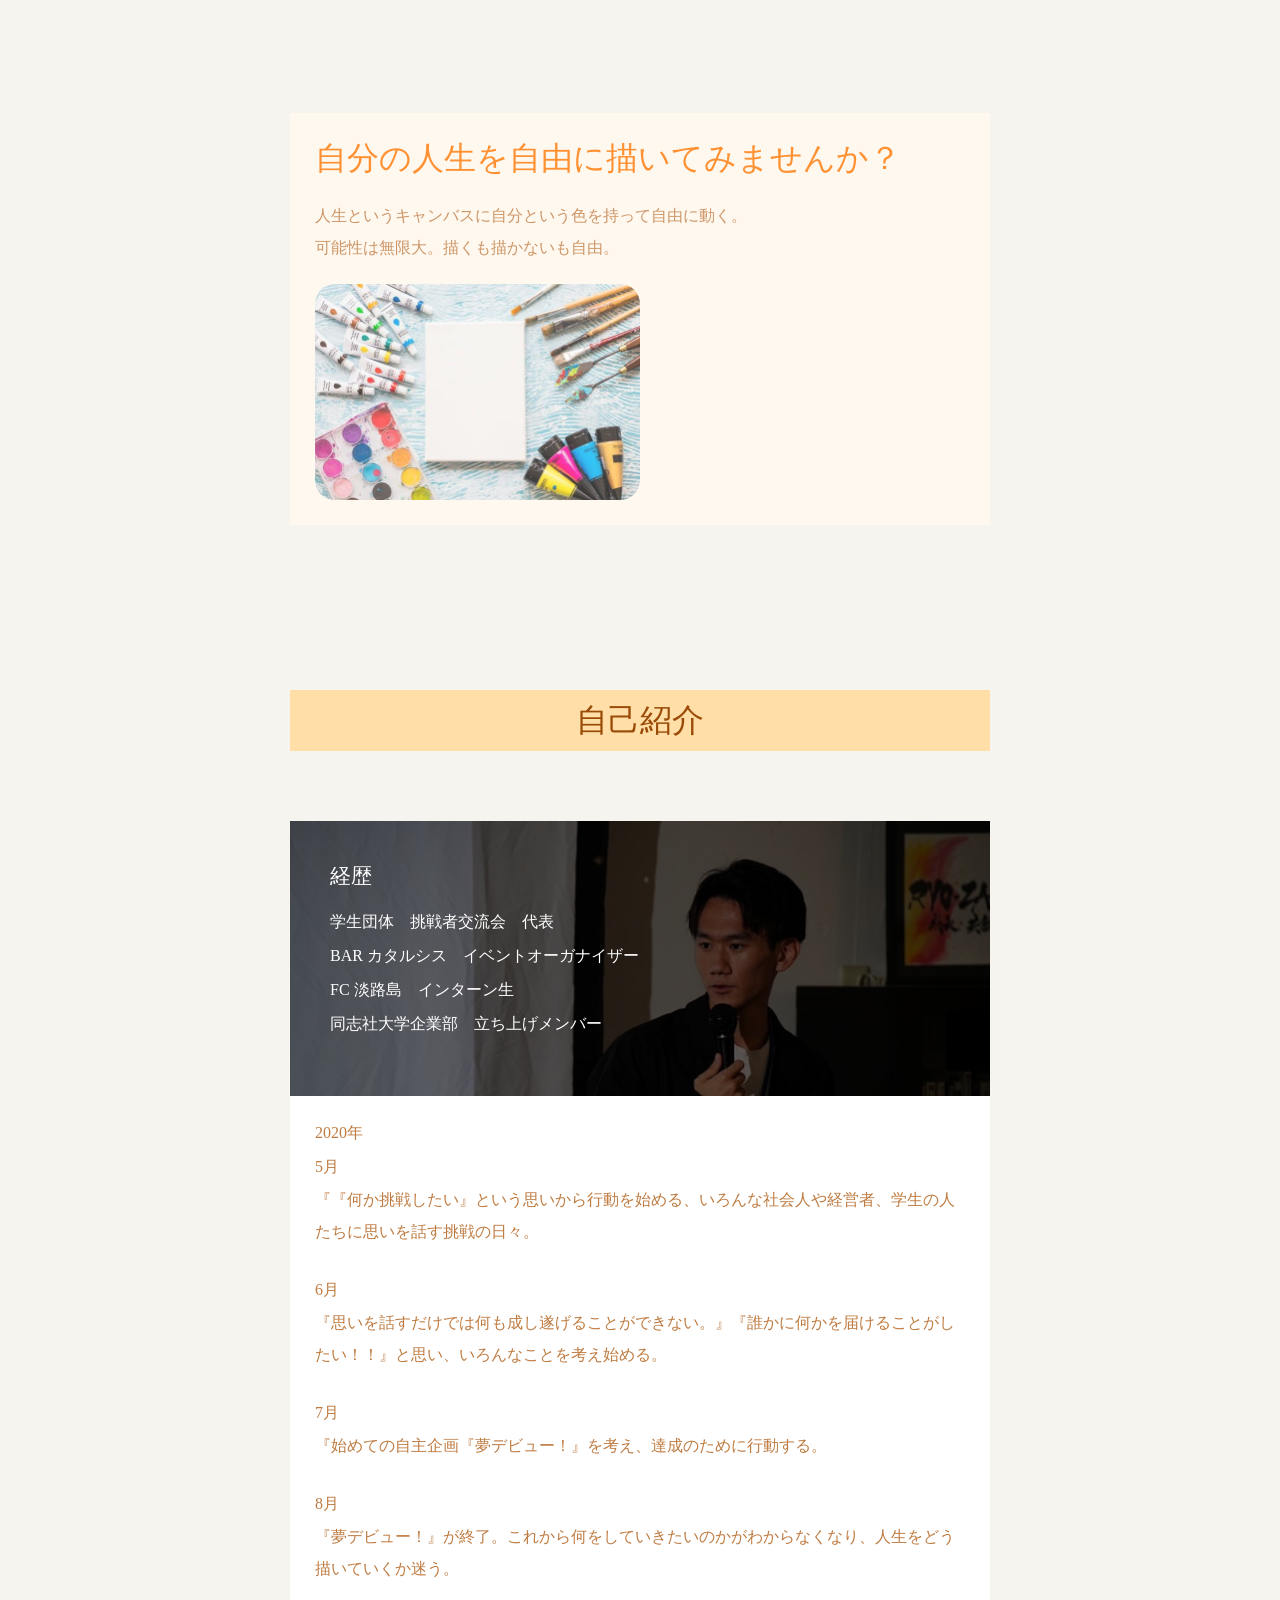
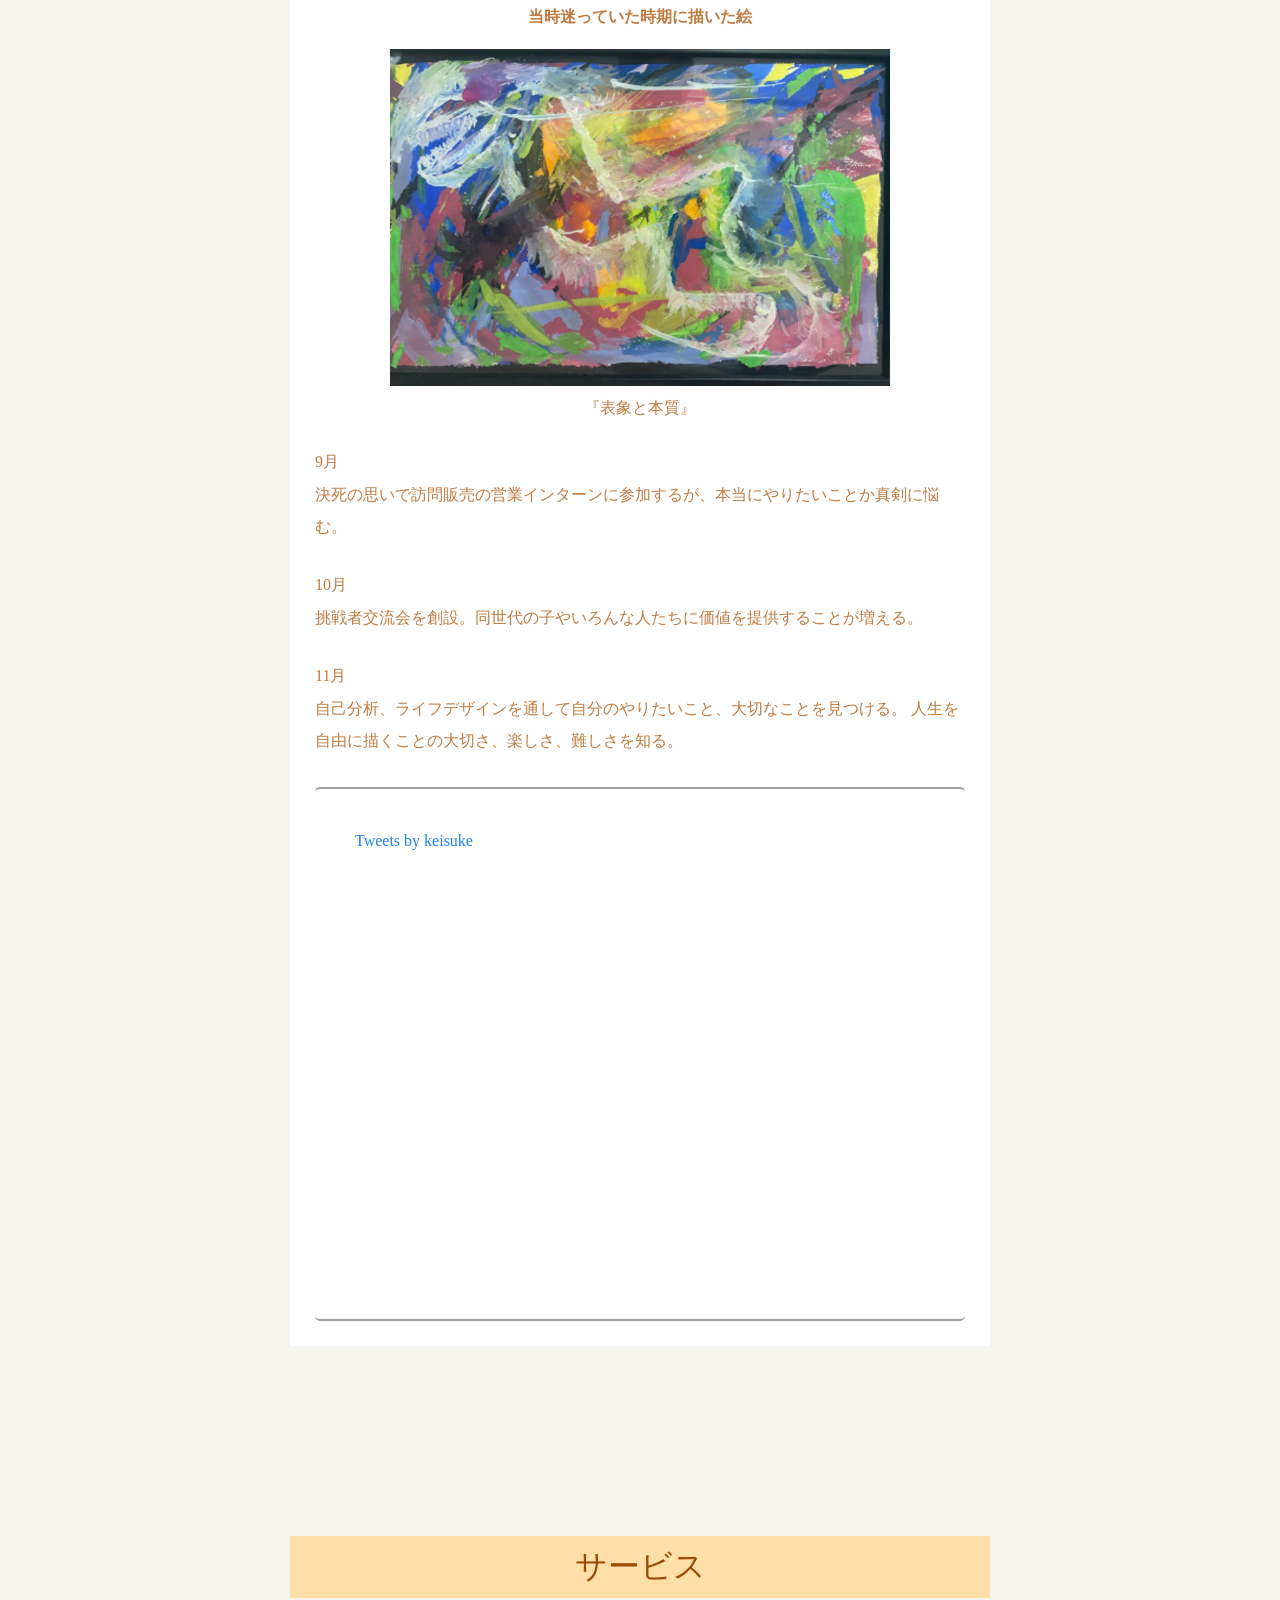
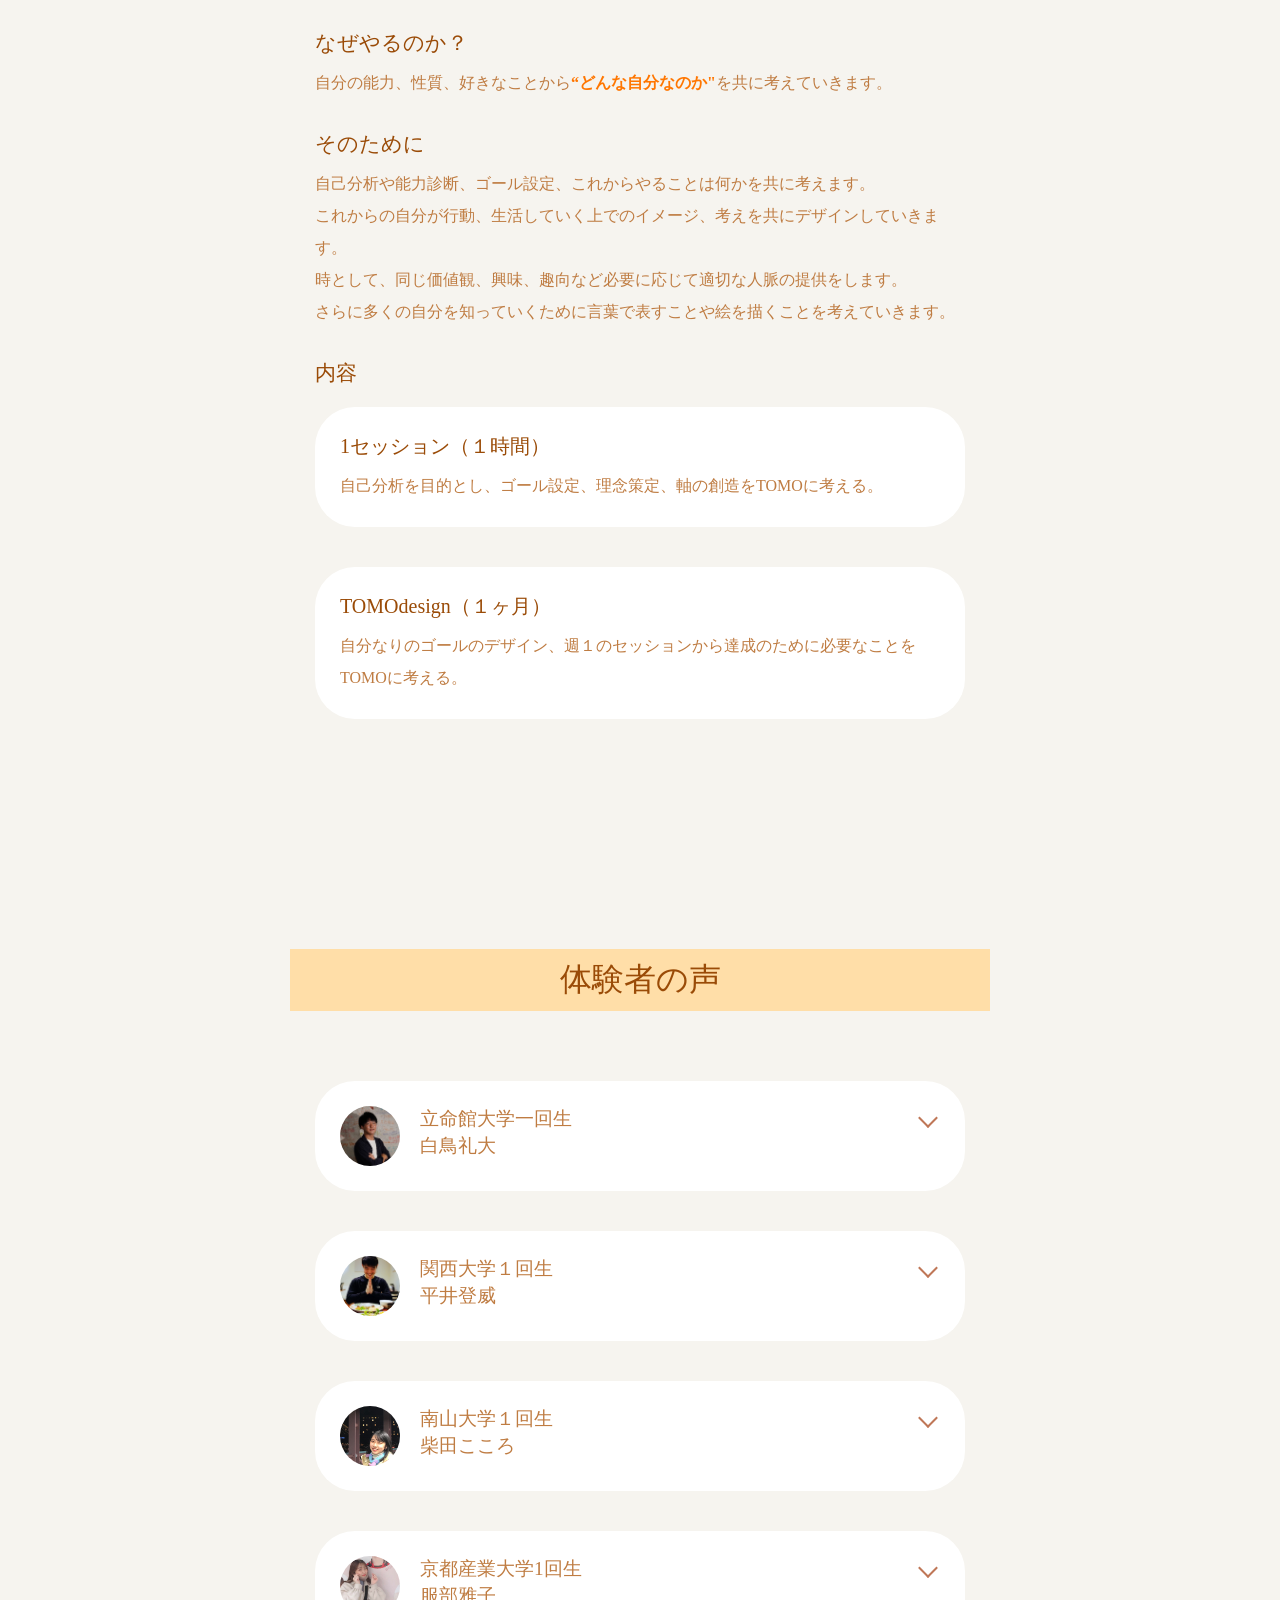
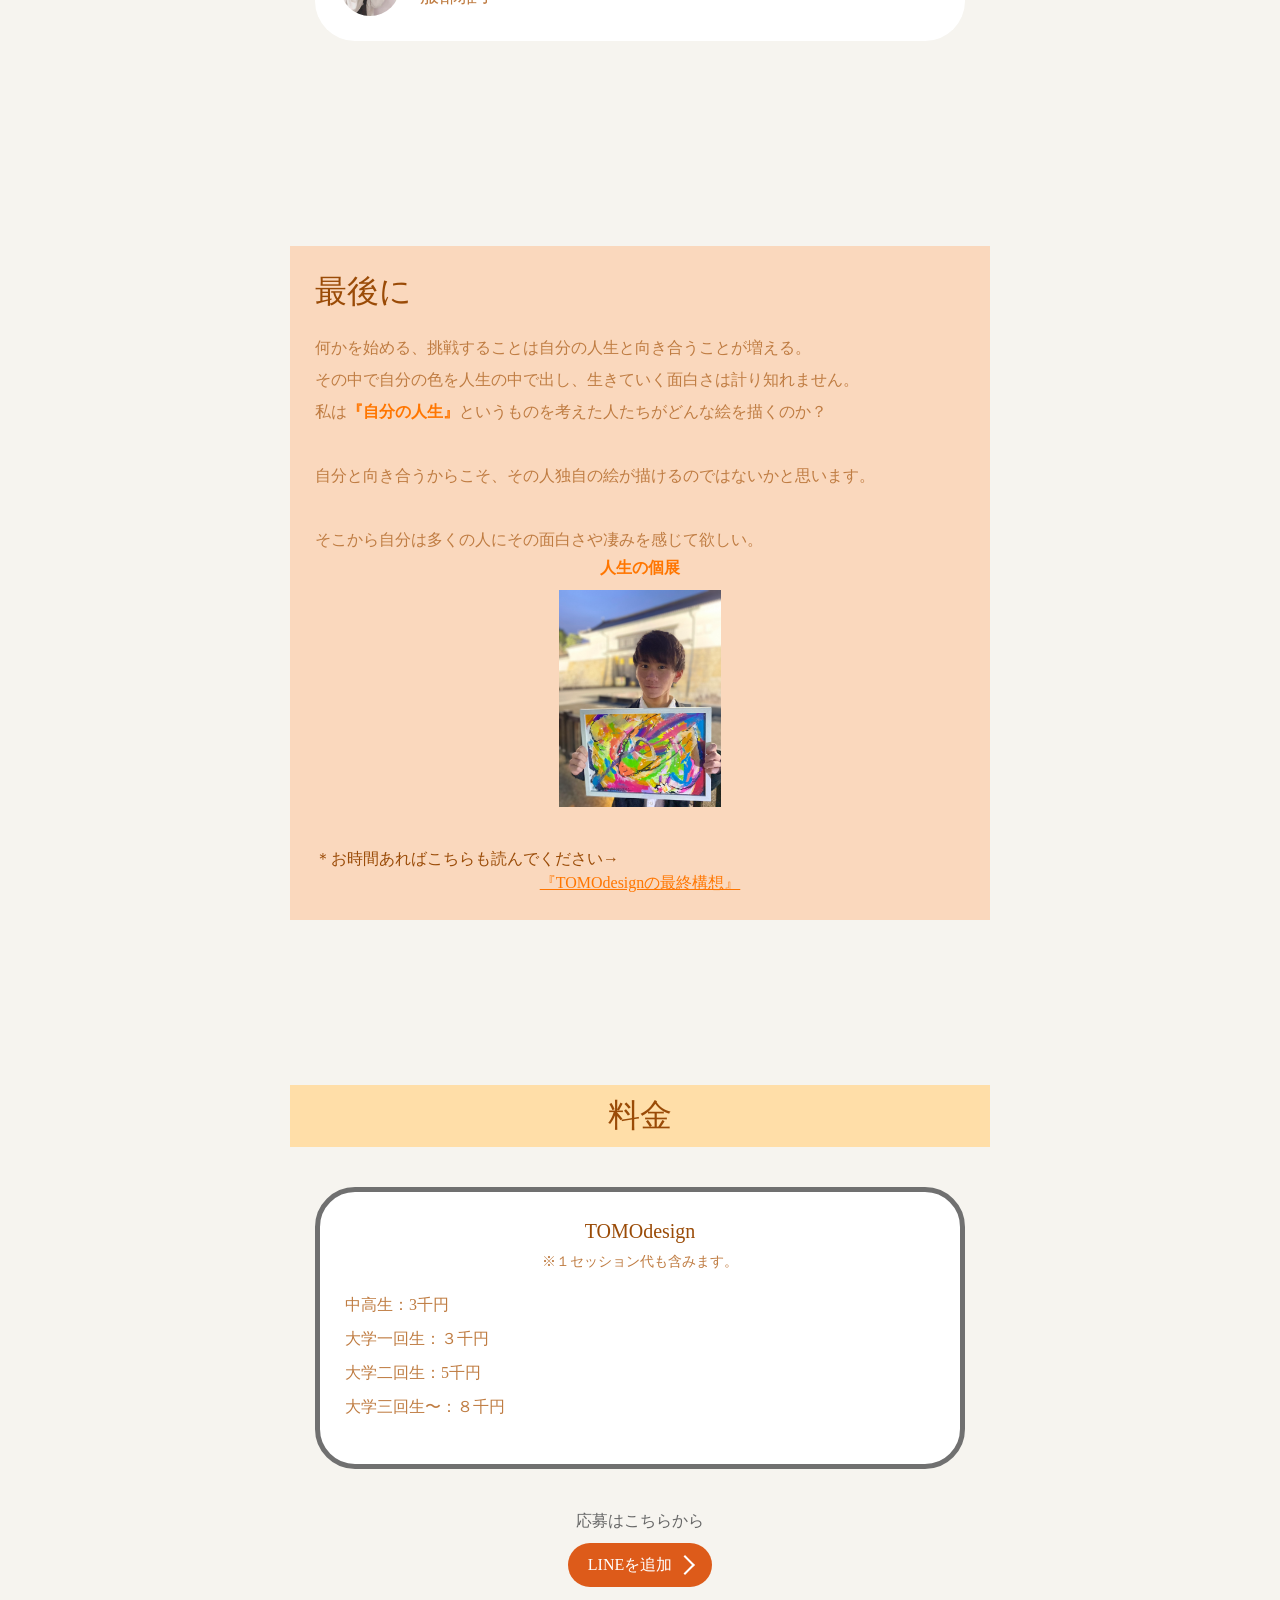
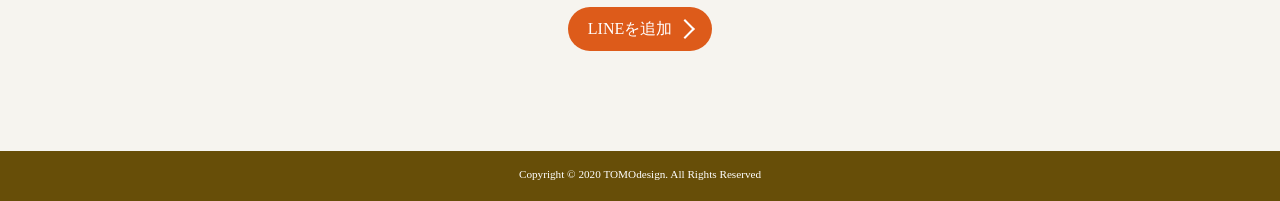
==== commit e9772132: "modified" ====
--- a/index.html
+++ b/index.html
@@ -129,7 +129,7 @@
       <div class="container bg-thinbrown fadein">
         <h2 class="text-brown">本当に必要なことなの？</h2>
         <p>
-          いろんなことで迷うからこそ、自分の色を見つけて“自分の軸“をしっかりと作っていきませんか？<br />それはあなたの行動する上で一番重要な判断基準になります。<br />何が大事で、今何をすることが必要で、誰とどんなことをするのか。
+          いろんなことで迷うからこそ、自分の色を見つけて<span class="uk-text-bold text-orange">“自分の軸“</span>をしっかりと作っていきませんか？<br />それはあなたの行動する上で一番重要な判断基準になります。<br />何が大事で、今何をすることが必要で、誰とどんなことをするのか。<br /><span class="uk-text-bold text-orange">人生を描く前に何が必要なのか？</span>
         </p>
         <div class="img-wrap uk-margin-top" style="width: 60%; margin: 20px 0 0 auto;">
           <img src="./assets/img/paint.png" alt="人生を描く">
@@ -250,7 +250,7 @@
           <h3 class="text-brown">そのために</h3>
           <p>
             自己分析や能力診断、ゴール設定、これからやることは何かを共に考えます。<br />
-            これからの自分が行動、生活していく上でのイメージ、考えを共にデザインしていきます。<br />時として、同じ価値観、興味、趣向など必要に応じて適切な人脈の提供をします。
+            これからの自分が行動、生活していく上でのイメージ、考えを共にデザインしていきます。<br />時として、同じ価値観、興味、趣向など必要に応じて適切な人脈の提供をします。<br />さらに多くの自分を知っていくために言葉で表すことや絵を描くことを考えていきます。
           </p>
         </div>
         <div class="content-wrap">
@@ -319,7 +319,7 @@
               </div>
             </div>
           </div>
-          <!--<div class="box bg-white uk-accordion" uk-accordion>
+          <div class="box bg-white uk-accordion" uk-accordion>
             <div class="">
               <div class="uk-flex uk-accordion-title">
                 <div class="img-wrap">
@@ -334,7 +334,7 @@
               </div>
             </div>
           
-          </div>-->
+          </div>
         </div>
       </div>
       <div id="last" class="container bg-orange fadein">
@@ -351,7 +351,6 @@
             <img src="./assets/img/keisuke1.jpg" style="width: 25%; min-width: 150px;" alt="松崎圭佑と絵">
           </div>
         </div>
-        <p>まずは１時間のセッションから始めてみませんか？</p>
         <div class="uk-margin-medium-top text-brown">＊お時間あればこちらも読んでください→</div>
         <div class="uk-text-center">
           <a class="text-bright" href="https://note.com/keisukematsuzaki/n/n82fd9c8aea19" style="text-decoration: underline;">『TOMOdesignの最終構想』</a>
@@ -360,10 +359,10 @@
       <div id="price" class="container-noside fadein">
         <h2 class="text-brown bg-title uk-text-center">料金</h2>
         <div class="price-wrap uk-margin-top">
-          <div class="box bg-white uk-margin-large-top">
+          <!--<div class="box bg-white uk-margin-large-top">
             <h4 class="text-brown uk-text-center">1セッション</h4>
             <div class="text-thinbrown uk-text-center uk-text-large">1,000円</div>
-          </div>
+          </div>-->
           <div class="box bg-white uk-margin-medium-top">
             <h4 class="text-brown uk-text-center">
               TOMOdesign<br /><span class="text-thinbrown uk-text-small"
@@ -371,10 +370,10 @@
               >
             </h4>
             <ul class="uk-list">
-              <li>中高生：5千円</li>
-              <li>大学一回生：１万円</li>
-              <li>大学二、三回生：1万5千円</li>
-              <li>大学四回生、社会人：2万円</li>
+              <li>中高生：3千円</li>
+              <li>大学一回生：３千円</li>
+              <li>大学二回生：5千円</li>
+              <li>大学三回生〜：８千円</li>
             </ul>
           </div>
         </div>
@@ -383,12 +382,6 @@
         <div class="uk-margin-small-bottom">応募はこちらから</div>
         <a class="uk-position-relative" href="https://lin.ee/Av02MxG"
           >LINEを追加</a
-        >
-      </div>
-      <div class="line-wrap uk-text-center uk-margin-medium-top">
-        <div class="uk-margin-small-bottom">ご不明な点がありましたら</div>
-        <a class="uk-position-relative" href="https://twitter.com/keisuke_rm1224"
-          >Twitterフォロー</a
         >
       </div>
       <div class="line-wrap uk-text-center uk-margin-top">
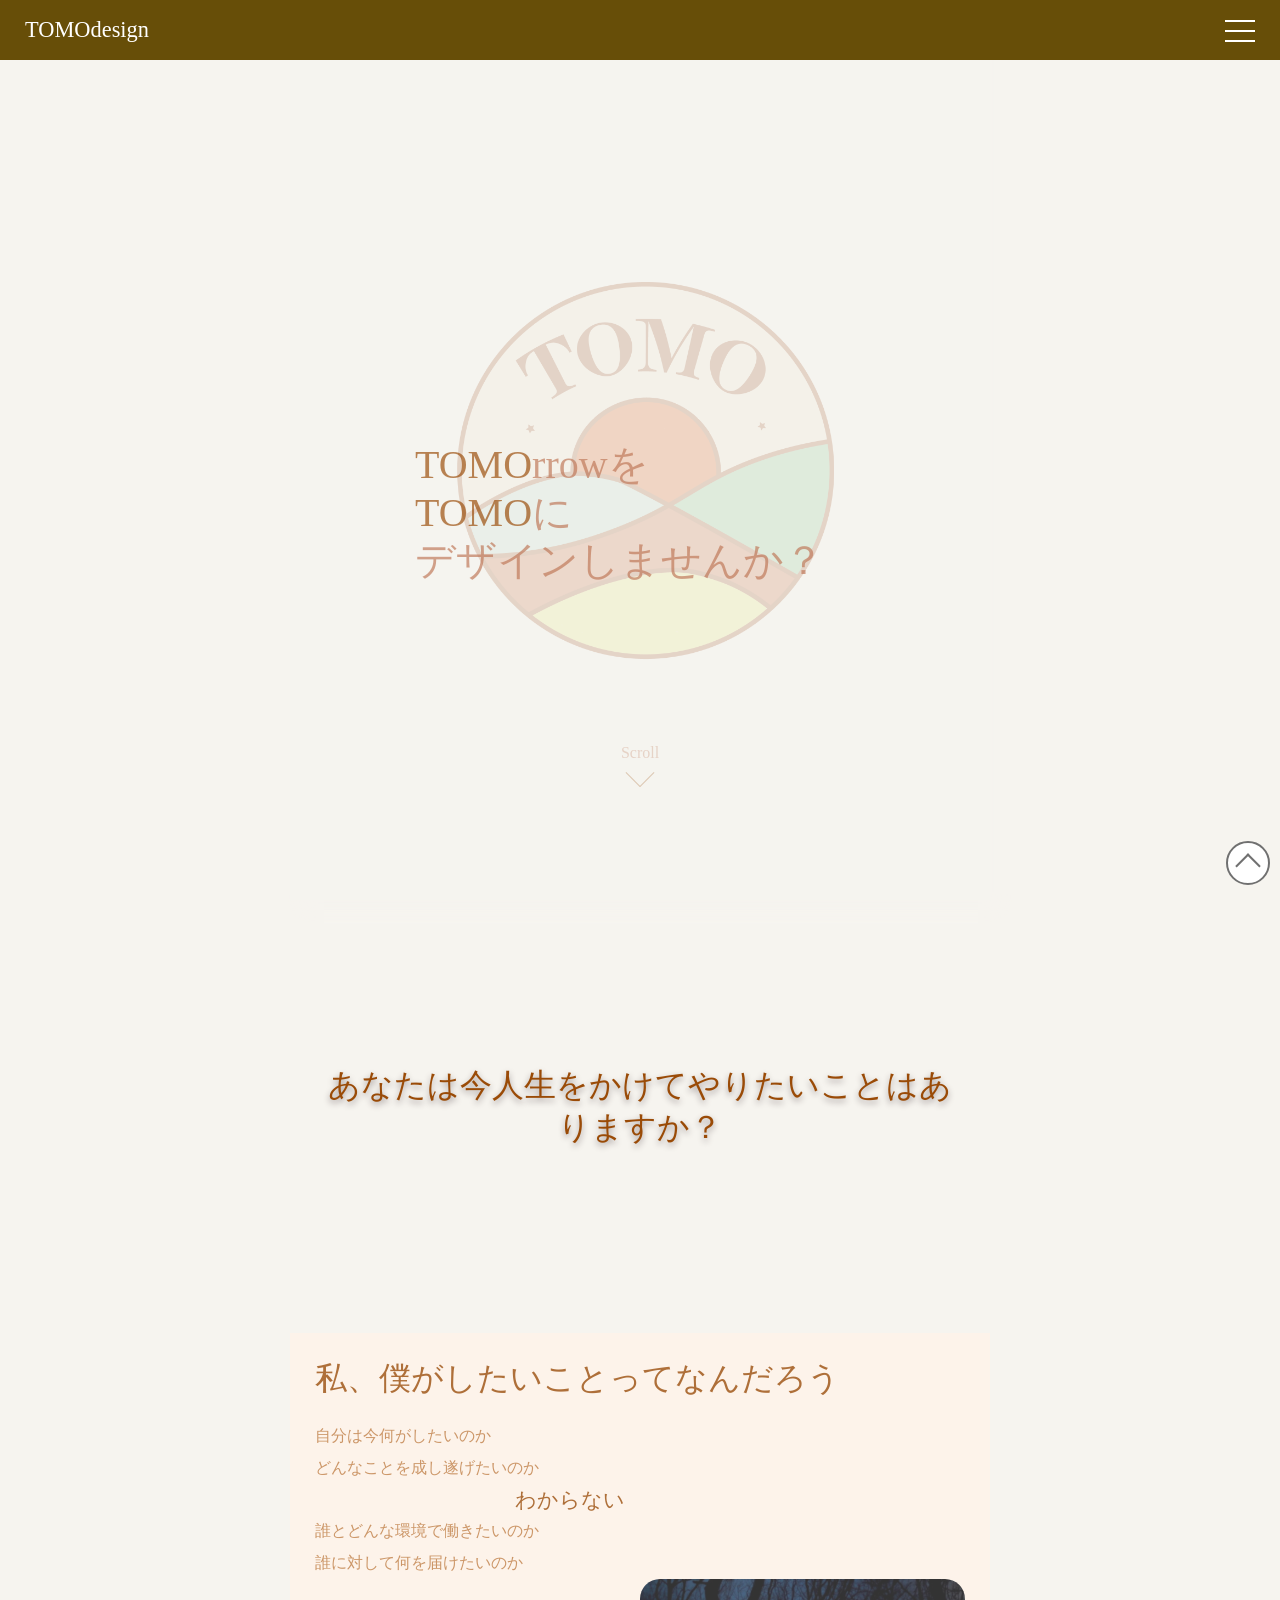
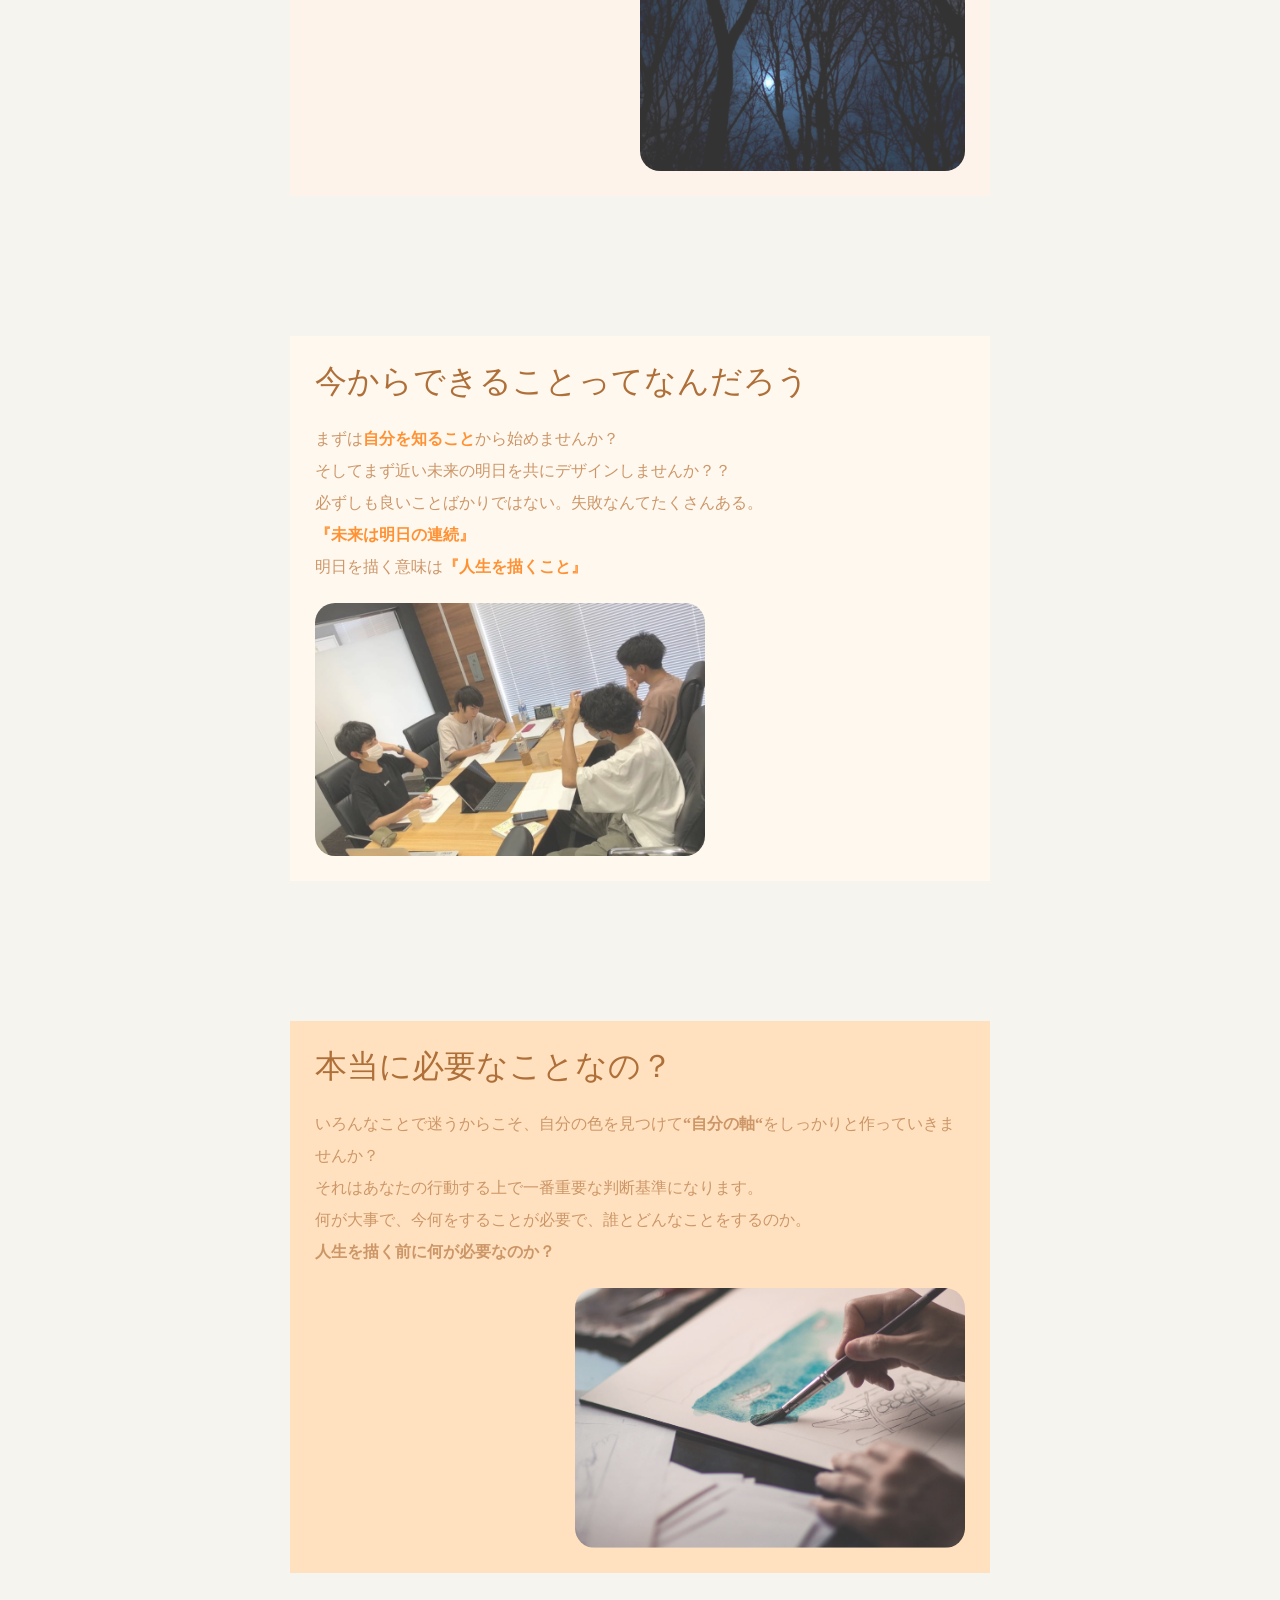
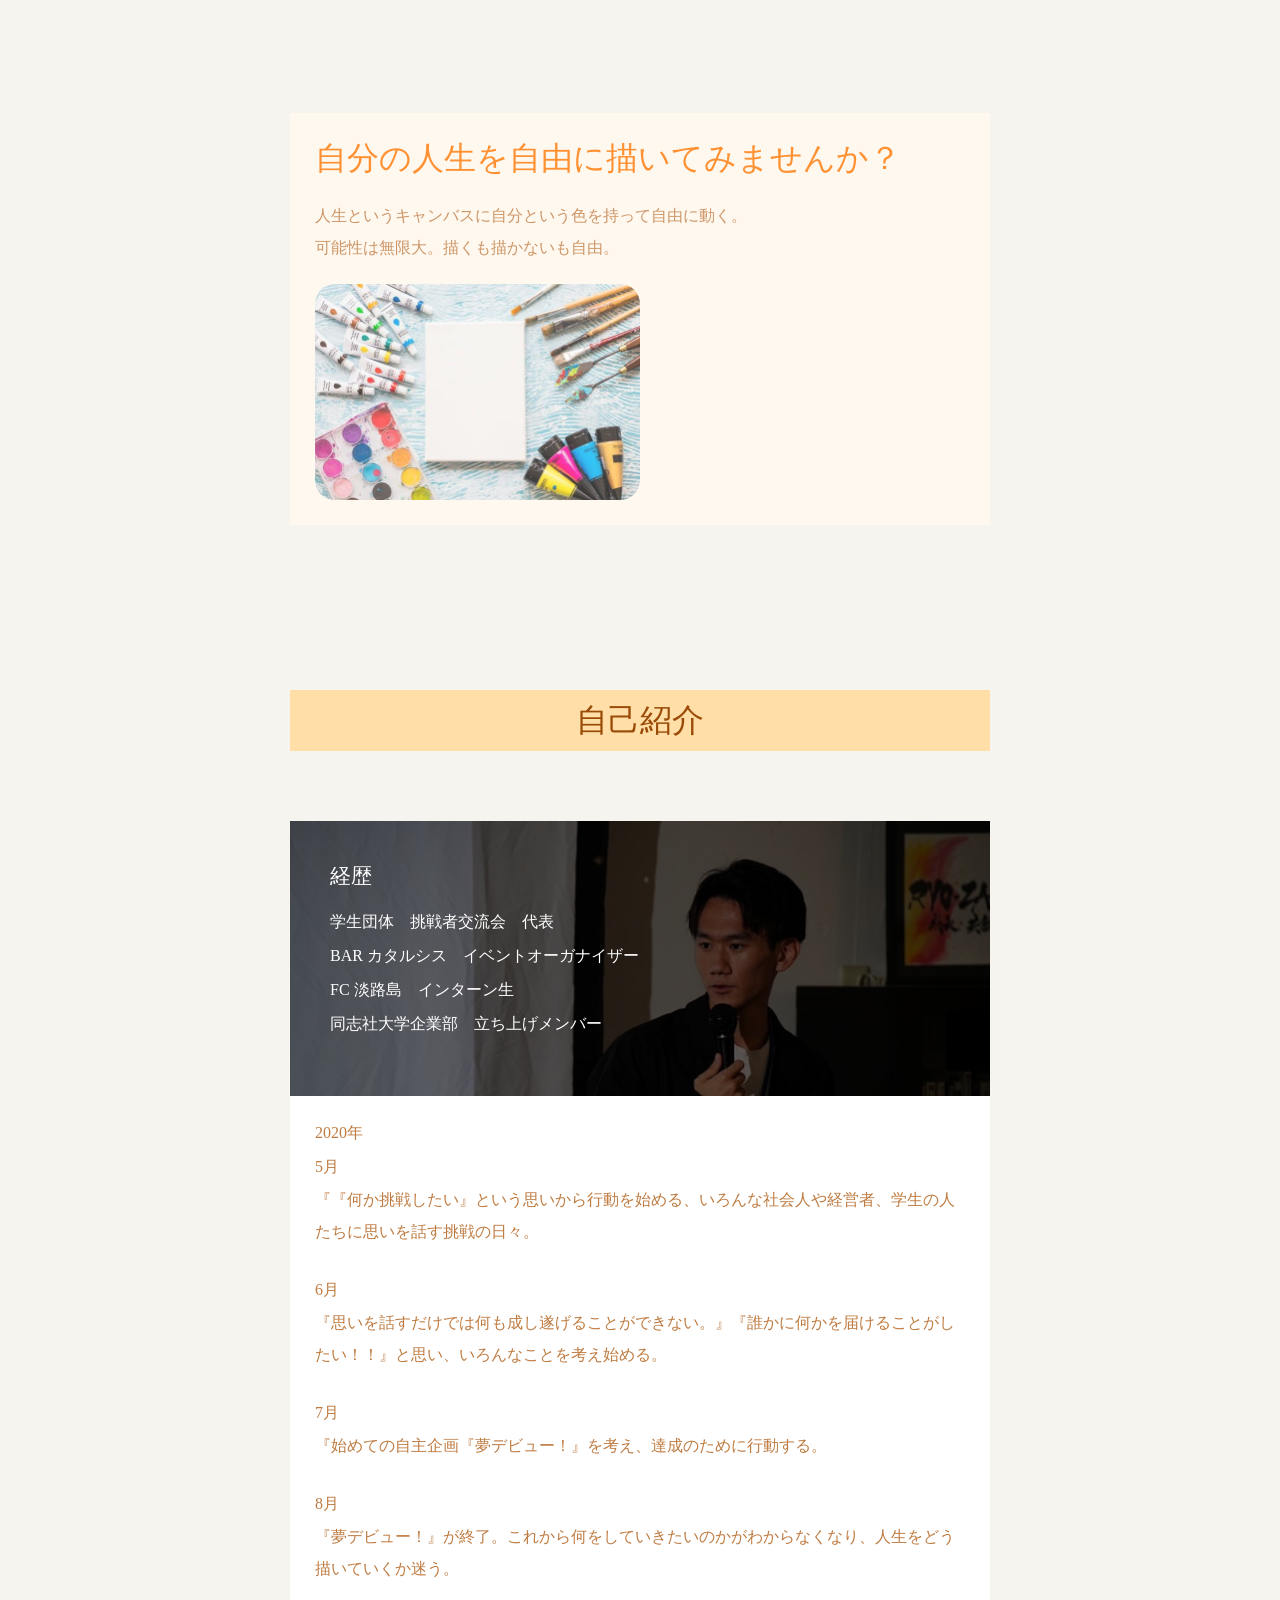
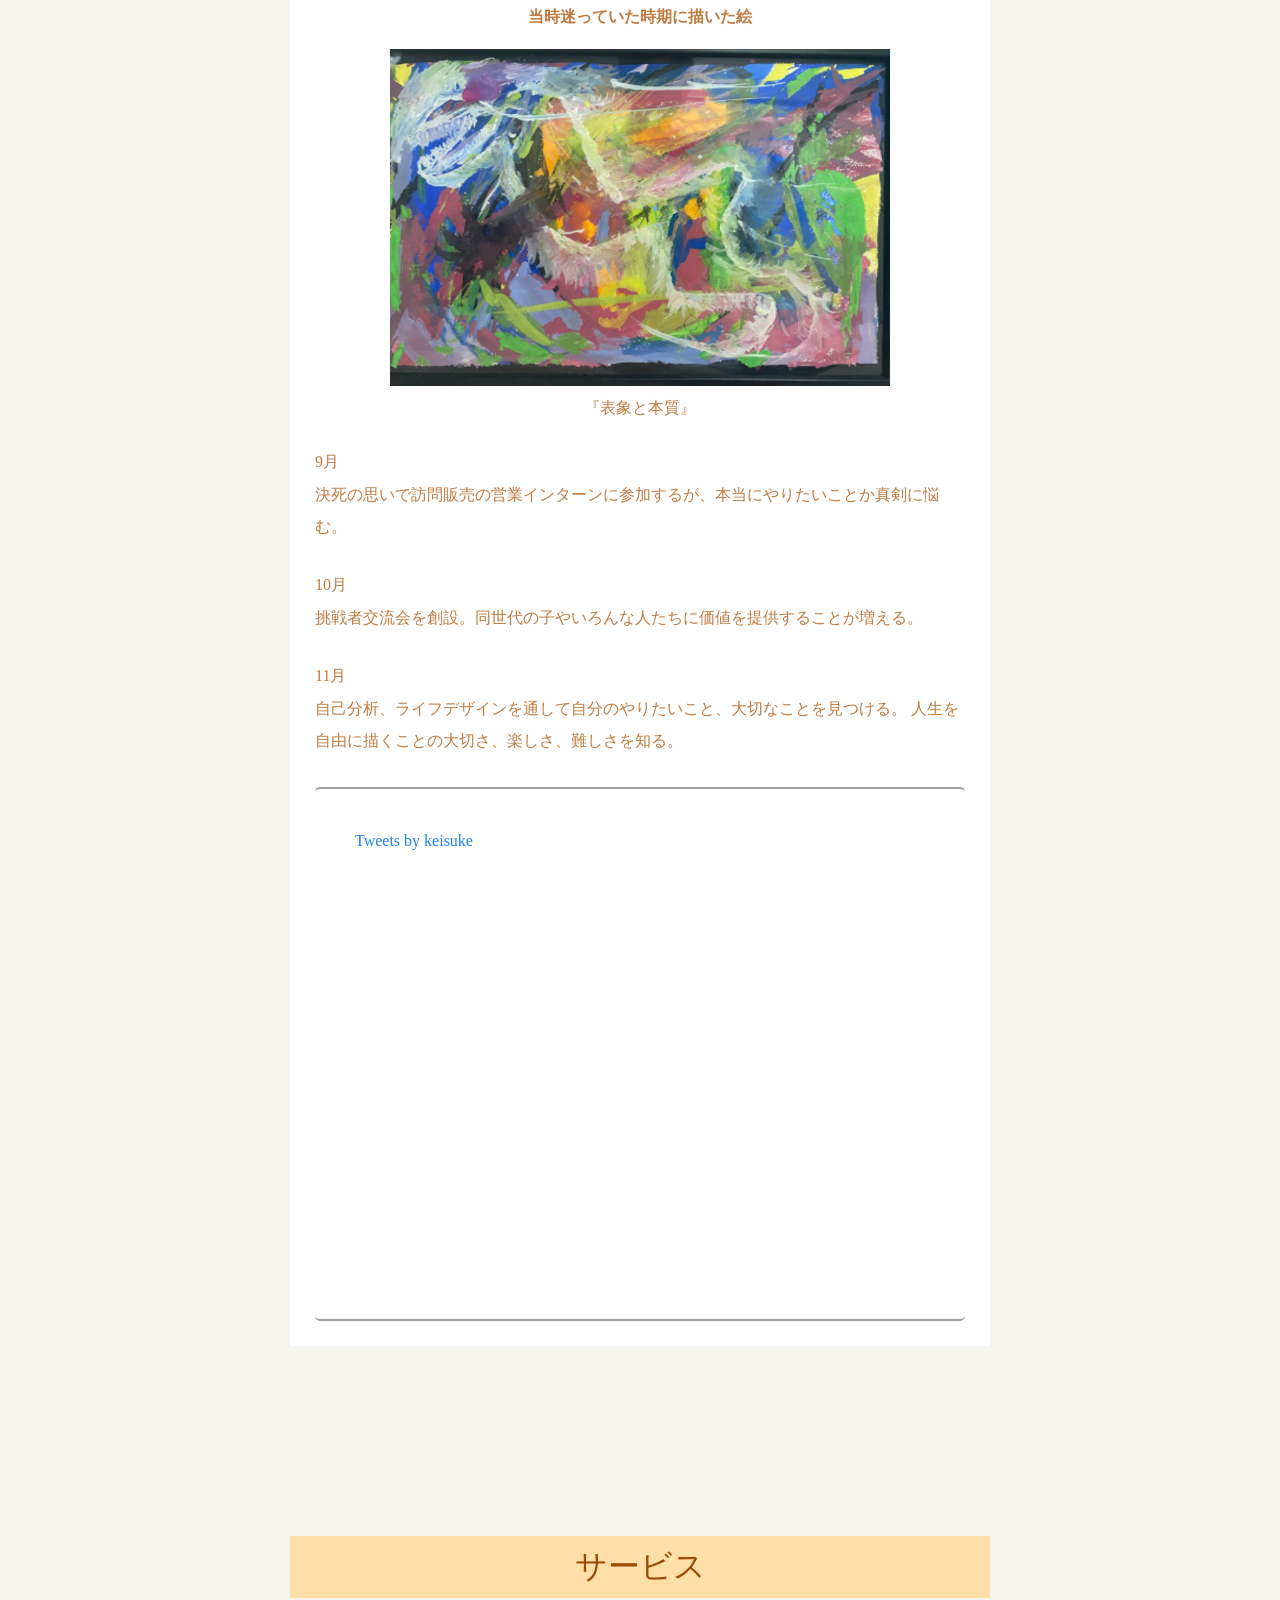
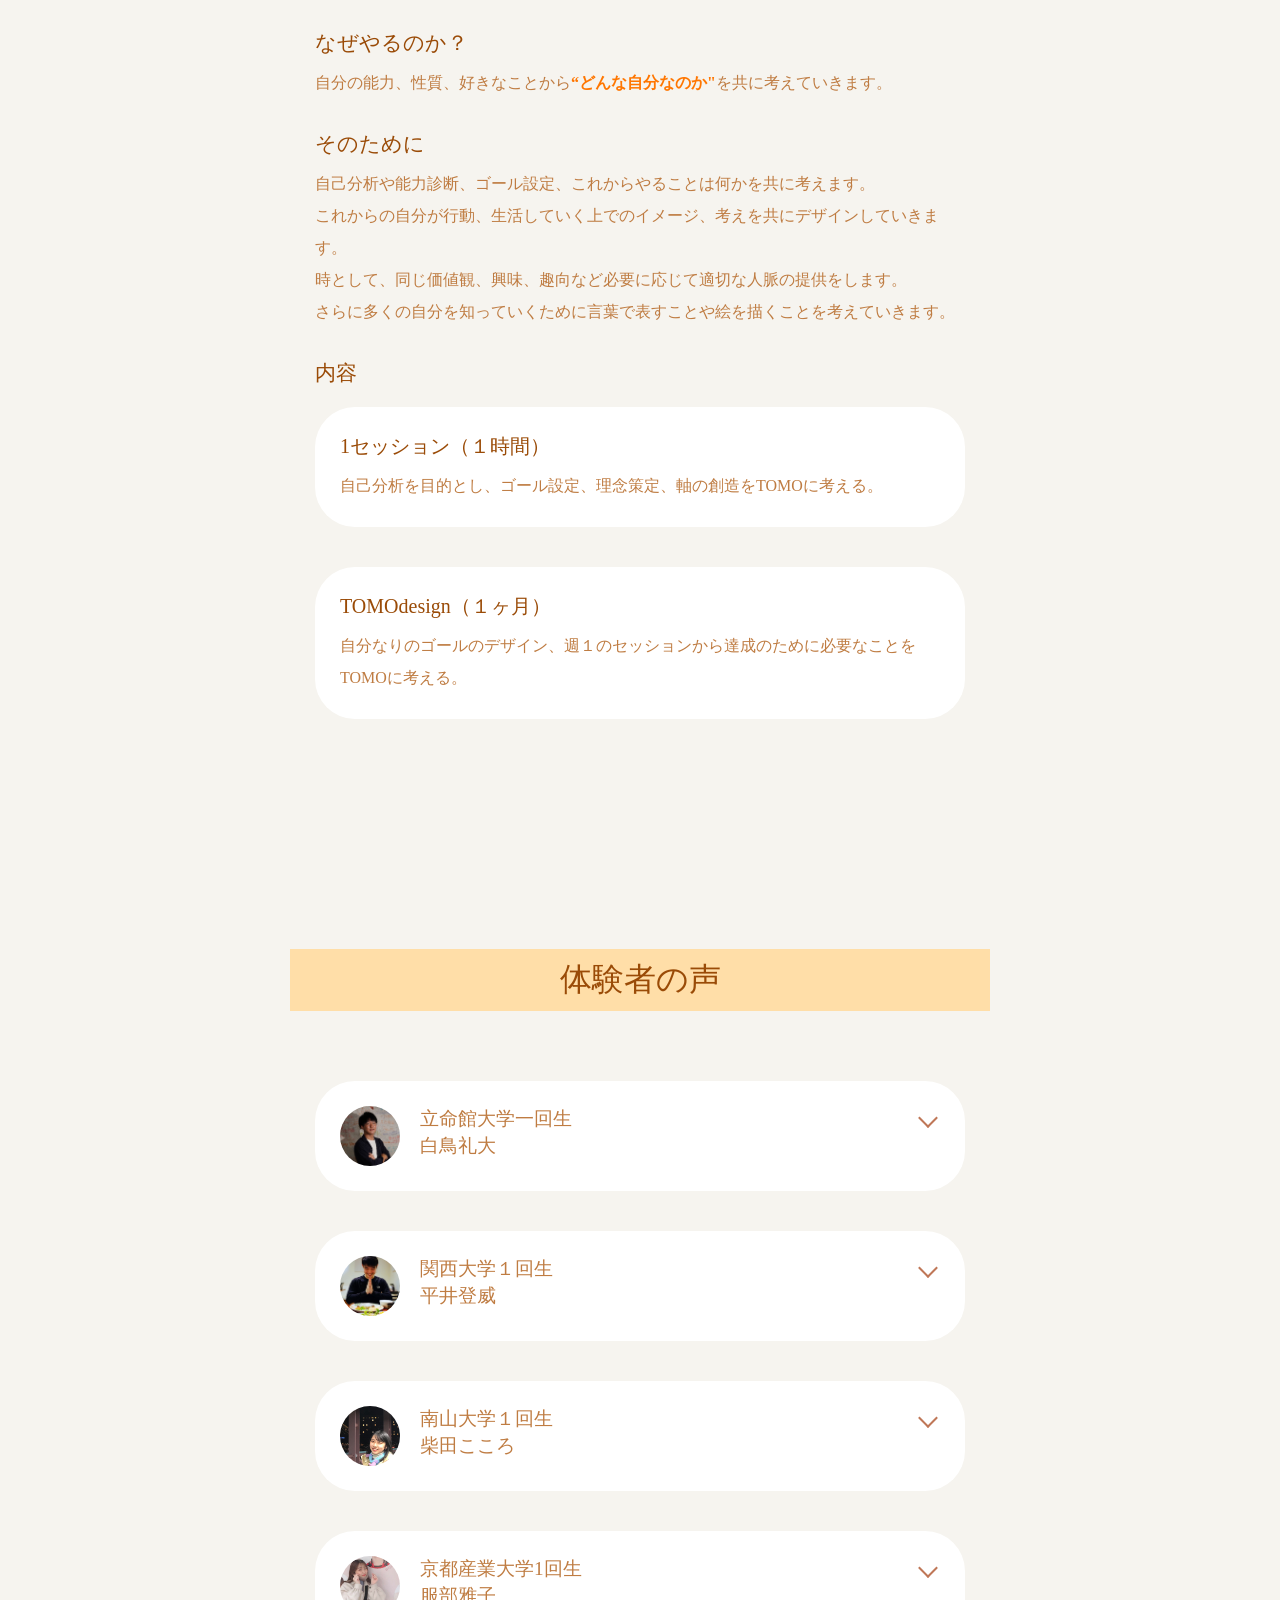
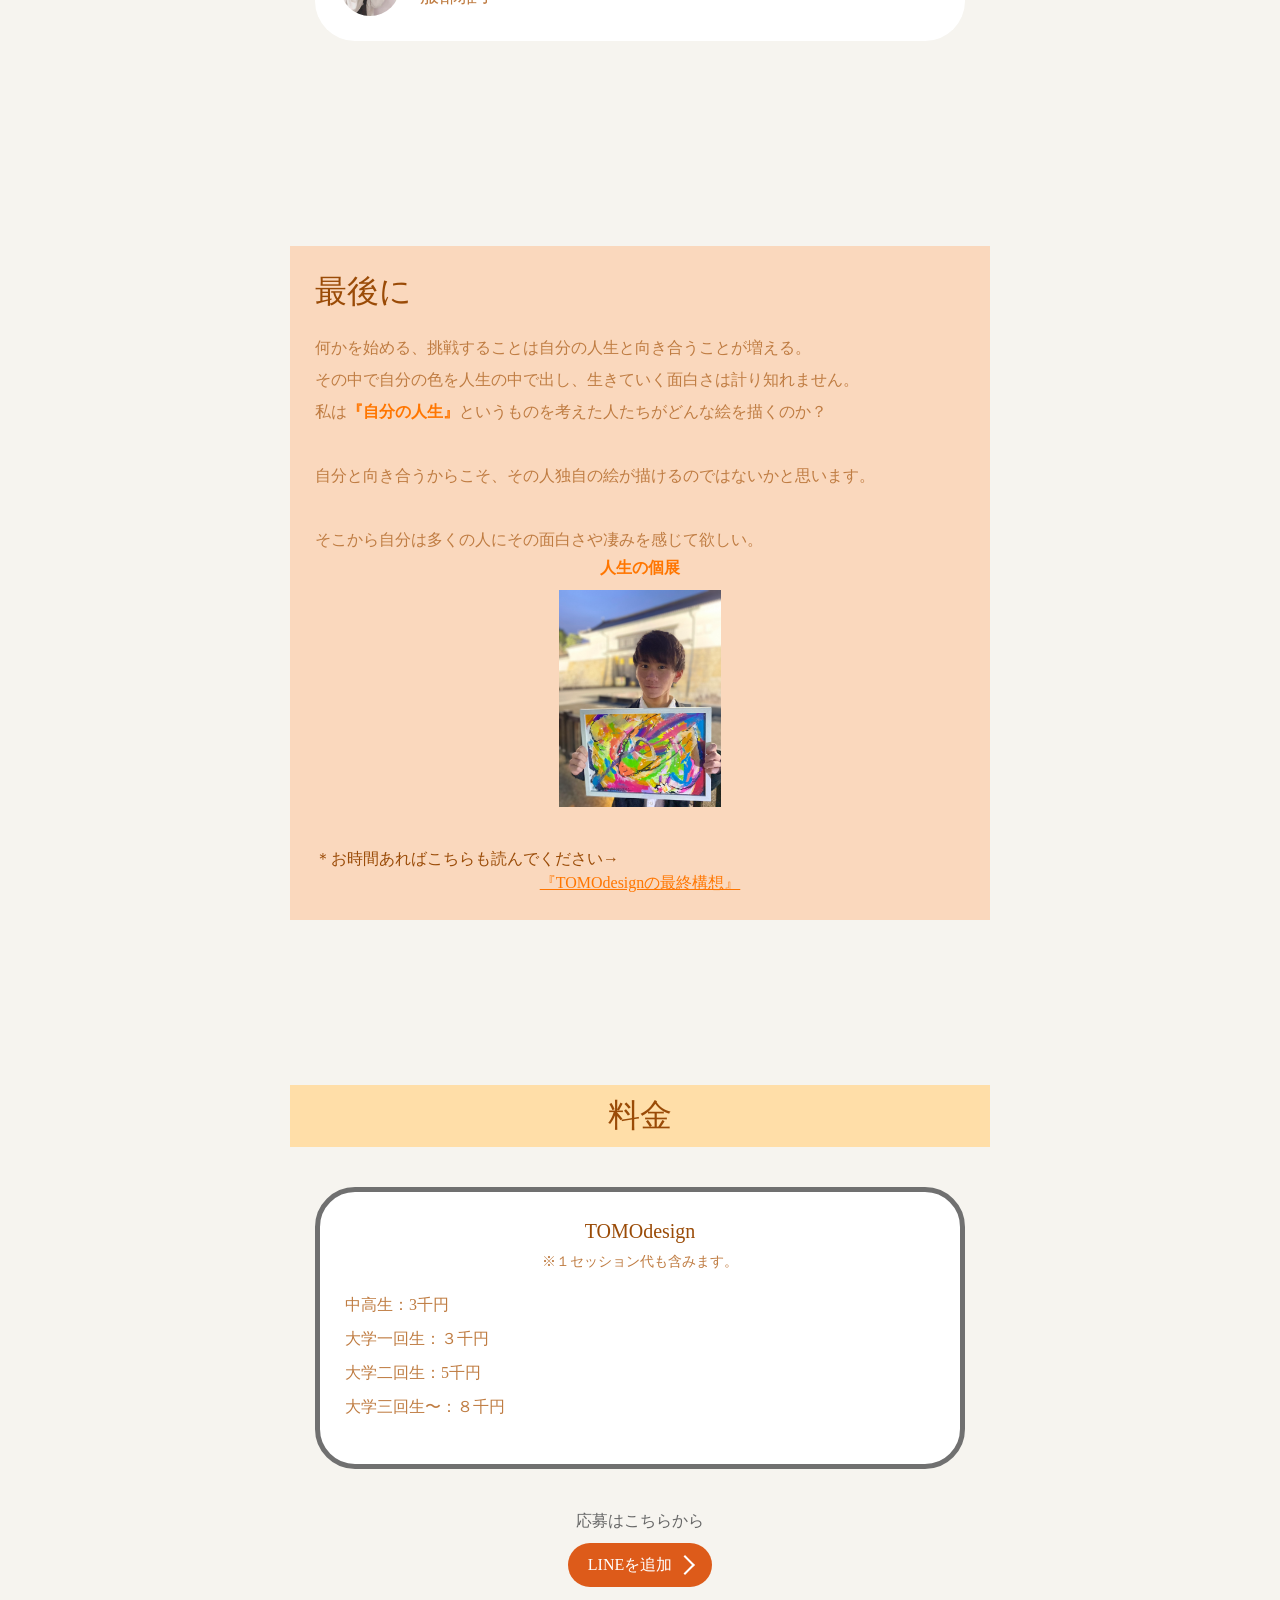
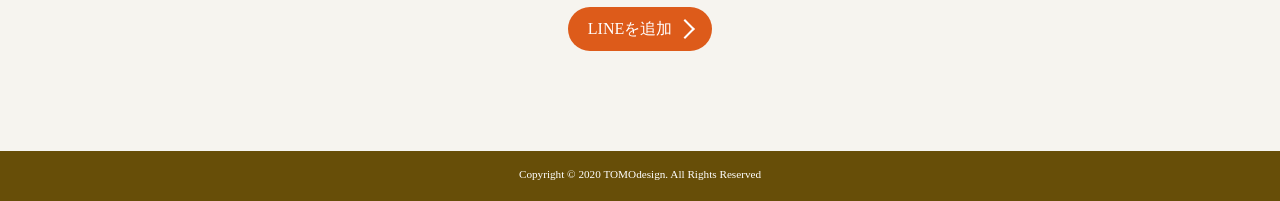
==== commit be684936: "modified" ====
--- a/index.html
+++ b/index.html
@@ -18,7 +18,7 @@
  
     <meta property="og:type" content="website" />
     
-    <meta property="og:title" content="TOMOdesign" />
+    <meta property="og:title" content="TOMOdesign 明日をデザイン" />
     
     <meta property="og:description" content="自分を深く知り、何ができるか、なぜしたいのか、どうやっていくのか、いろんなことをTOMOにデザインしていきませんか？1年後の遠い未来でなくまずは明日から、それが“自分の人生“を自由に描くことになる。" />
     
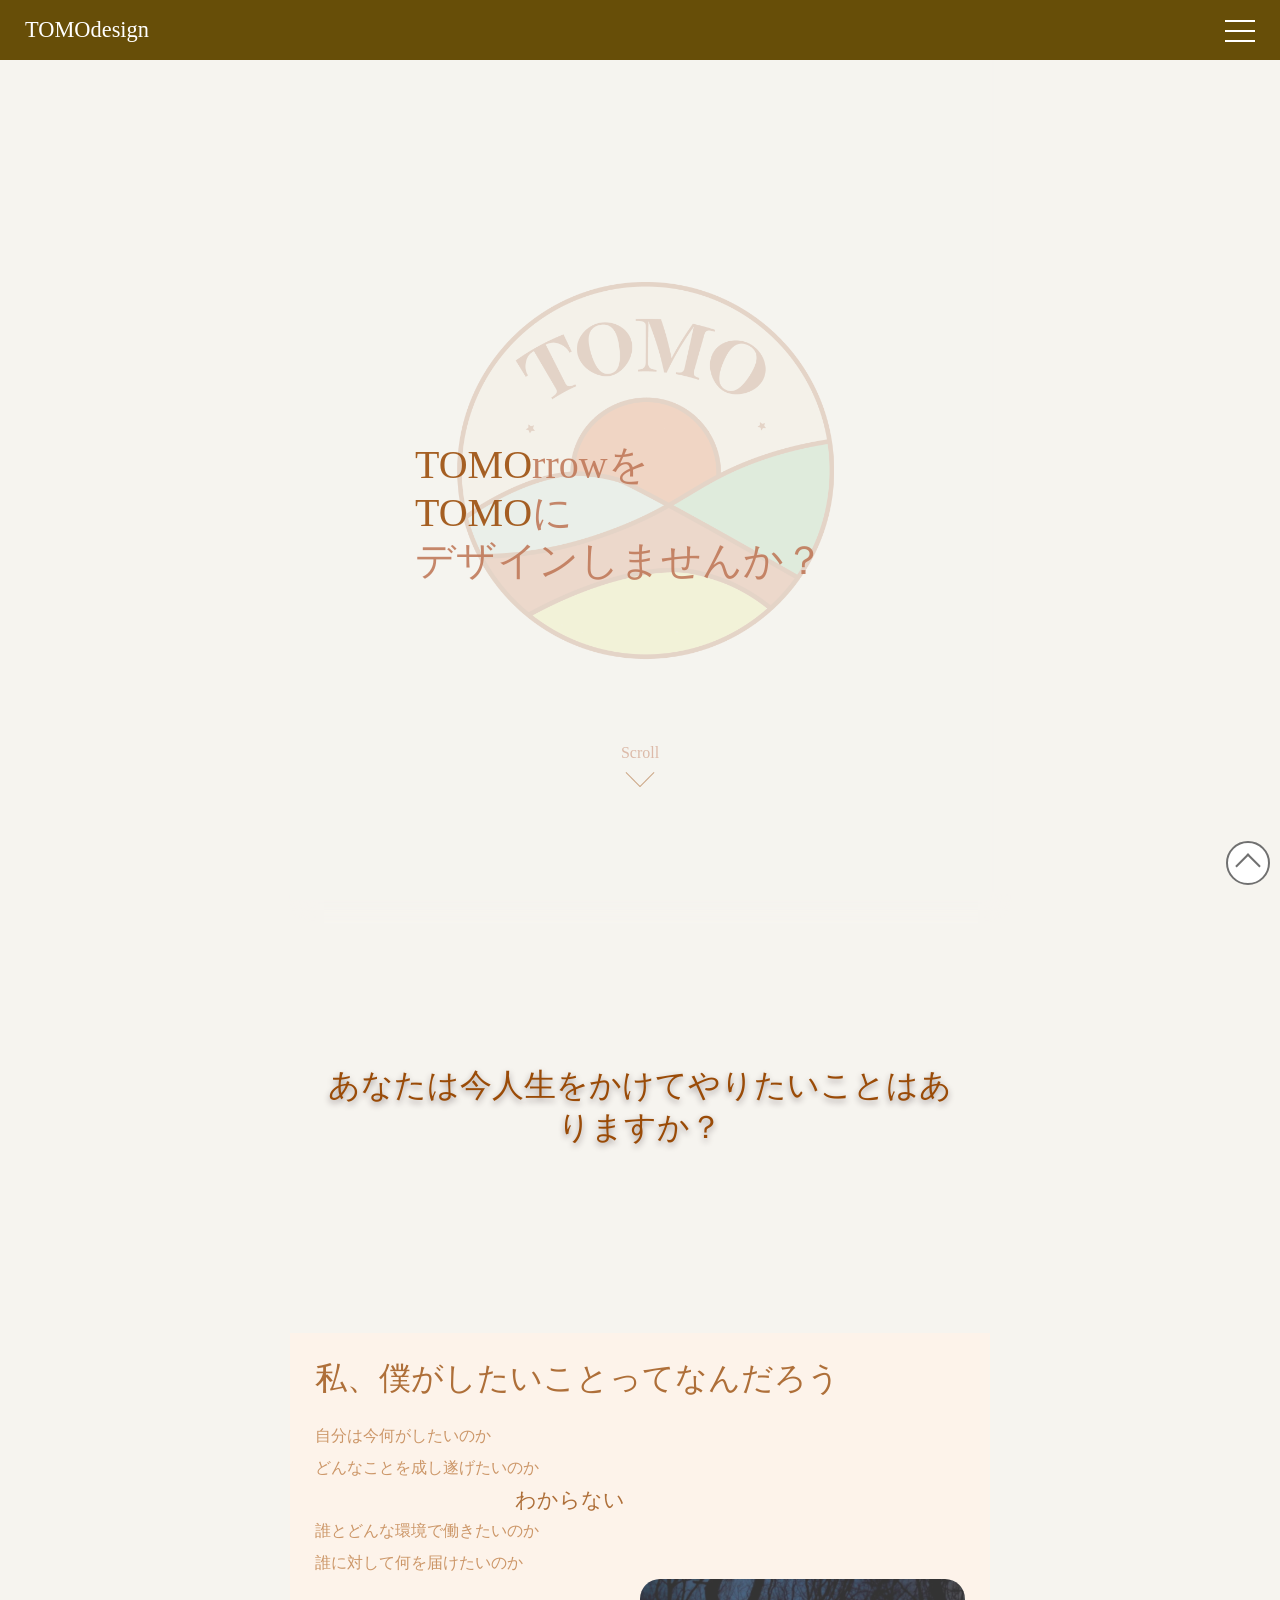
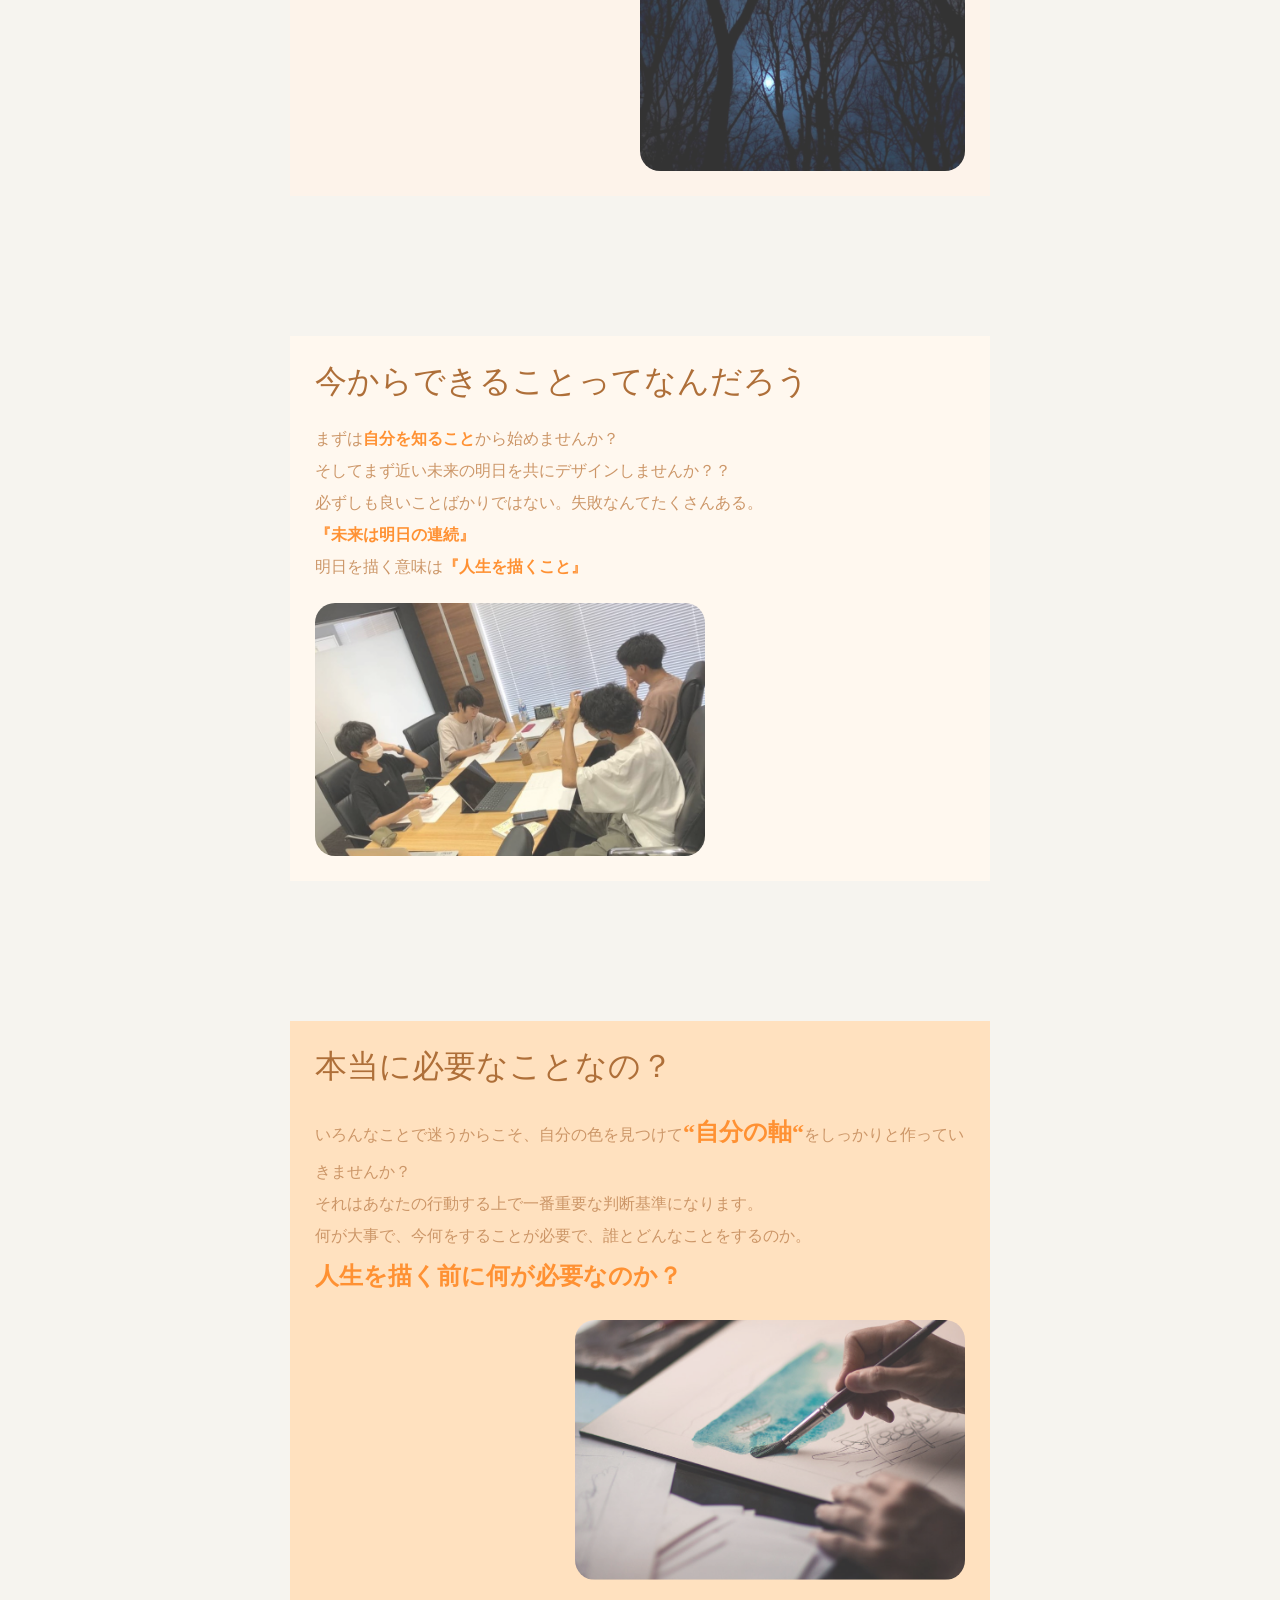
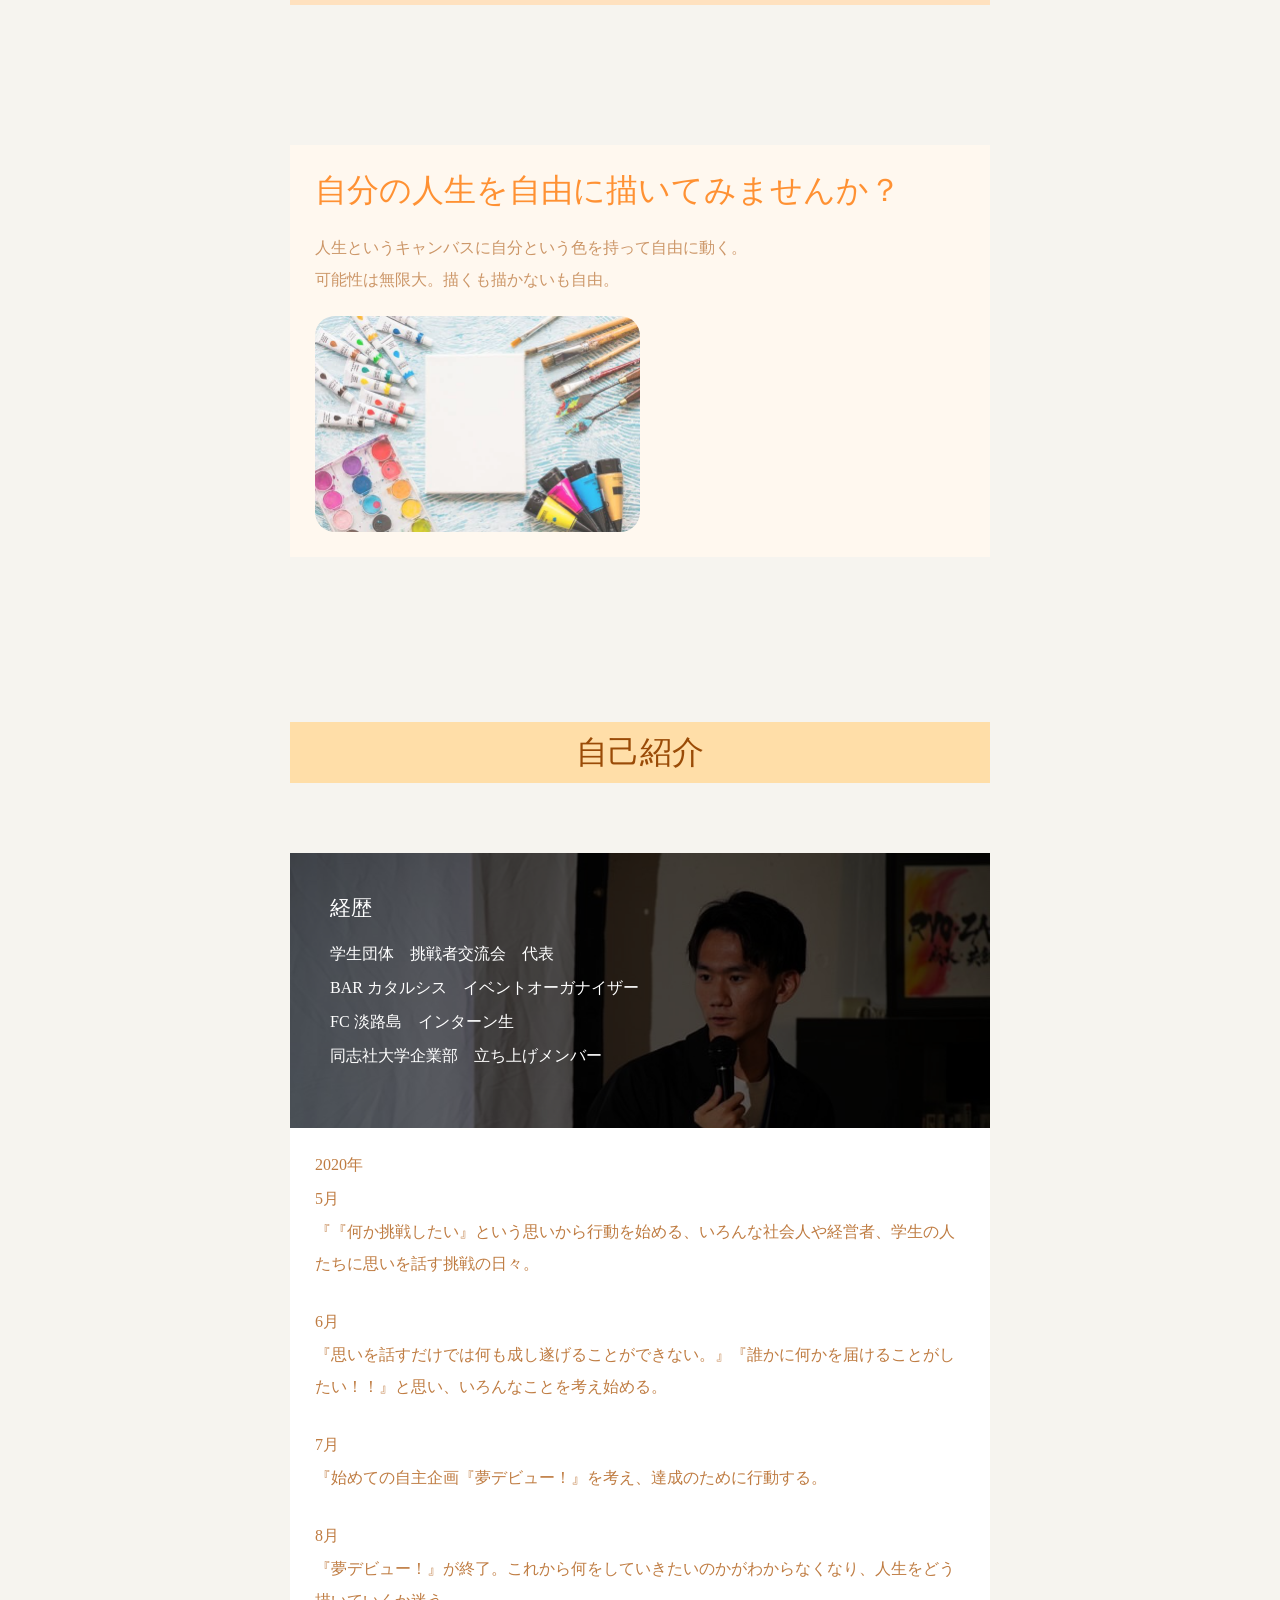
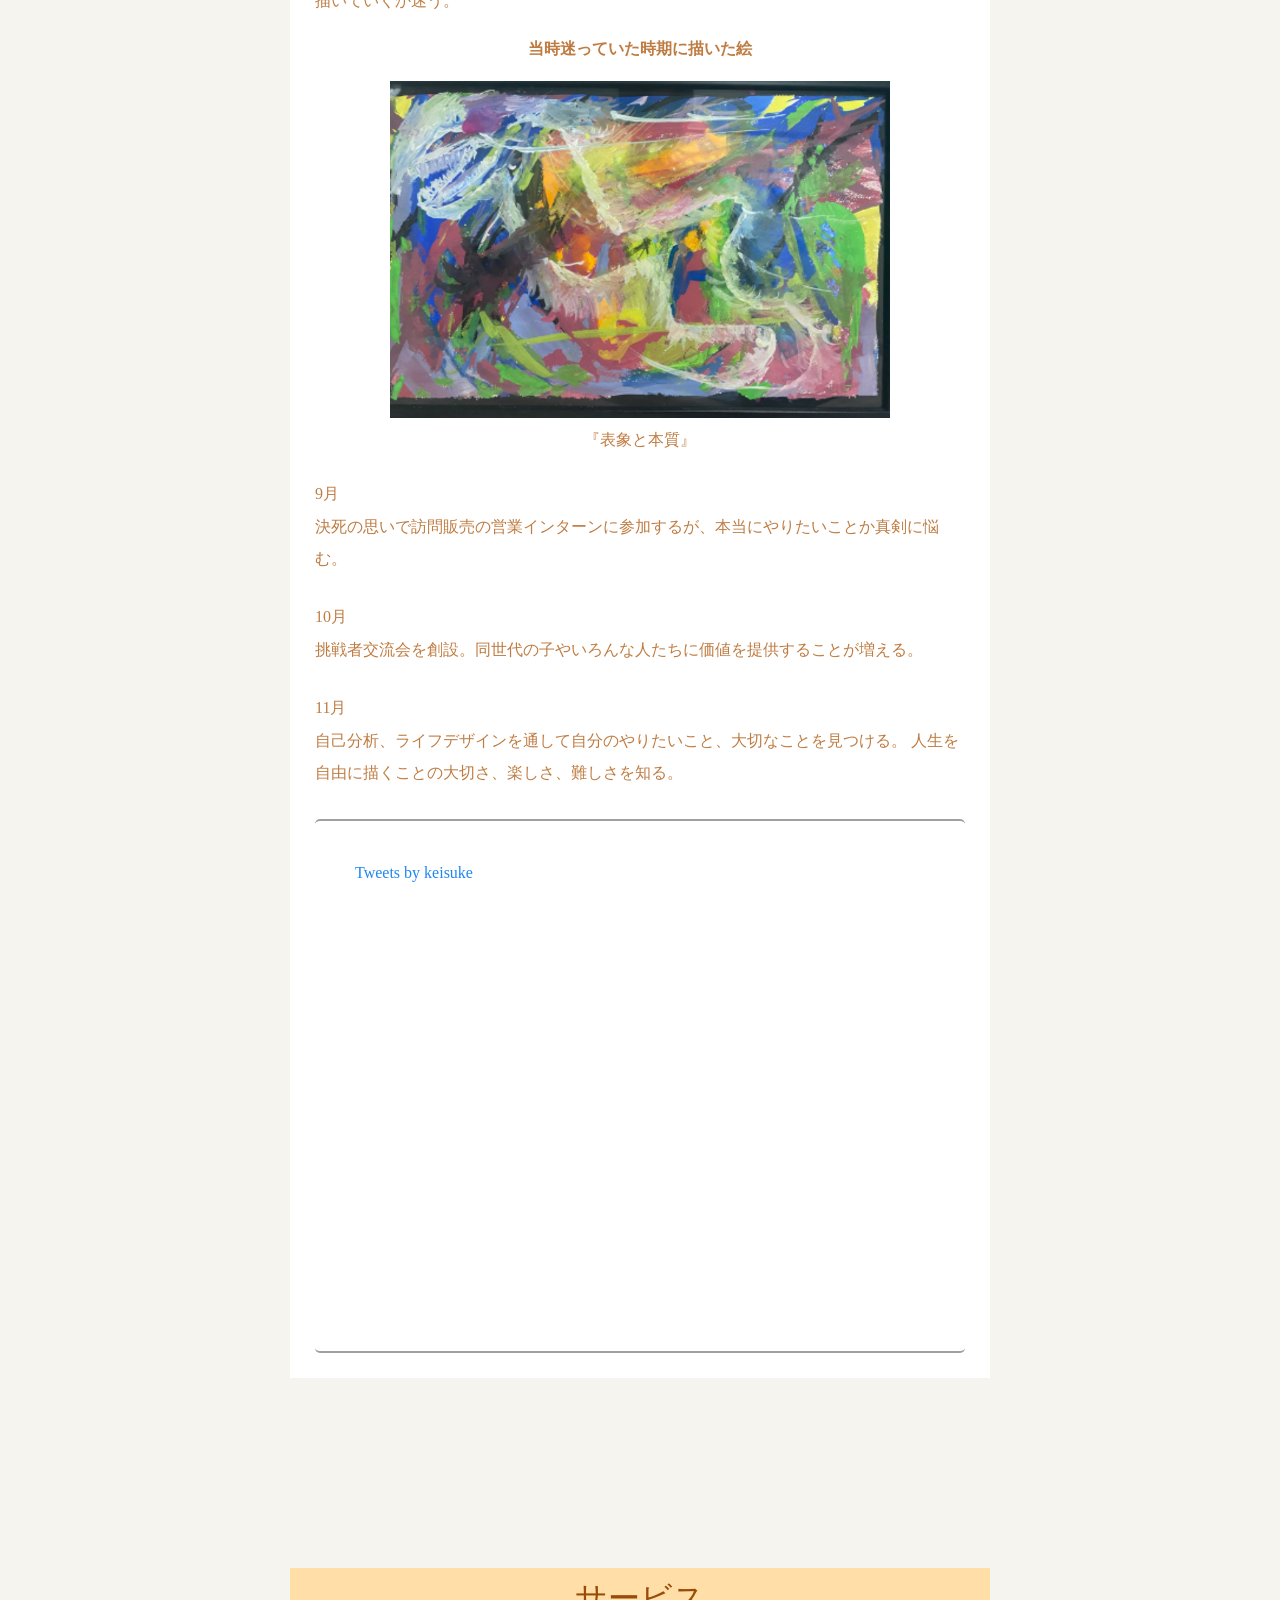
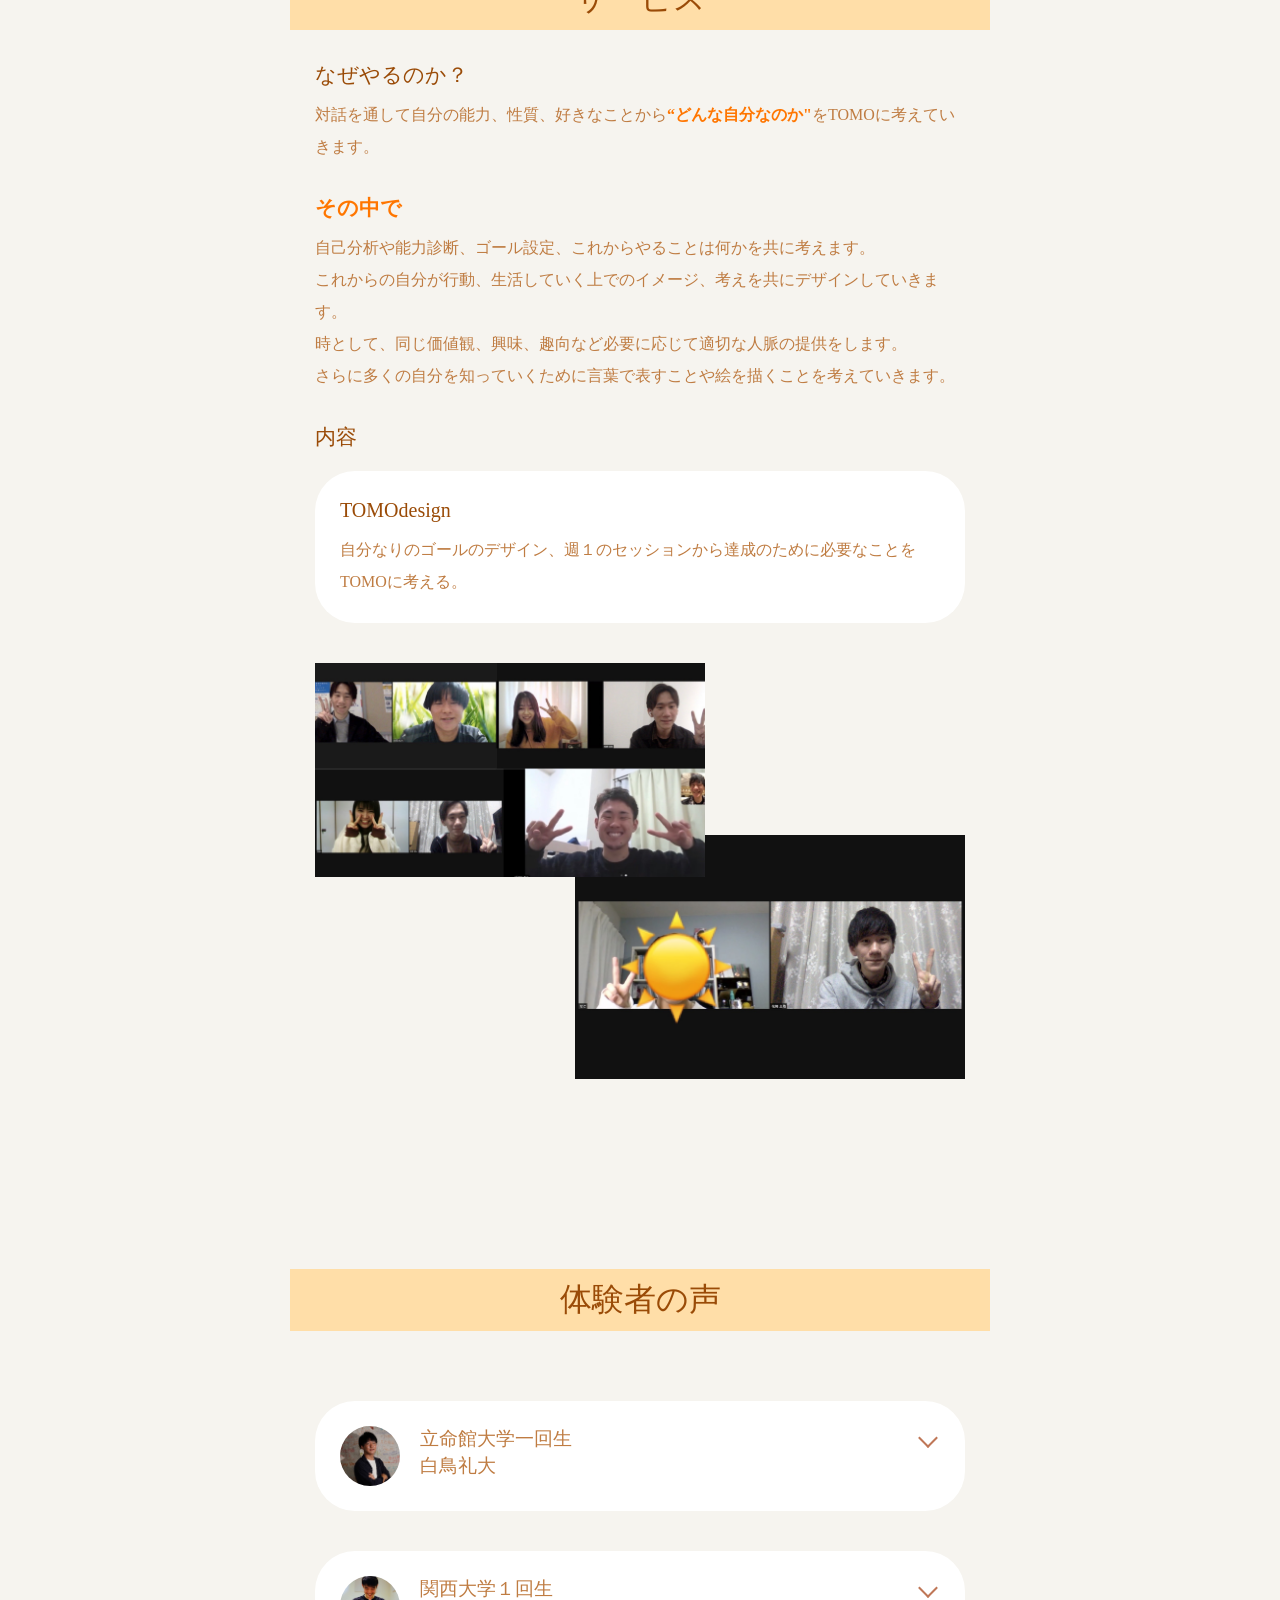
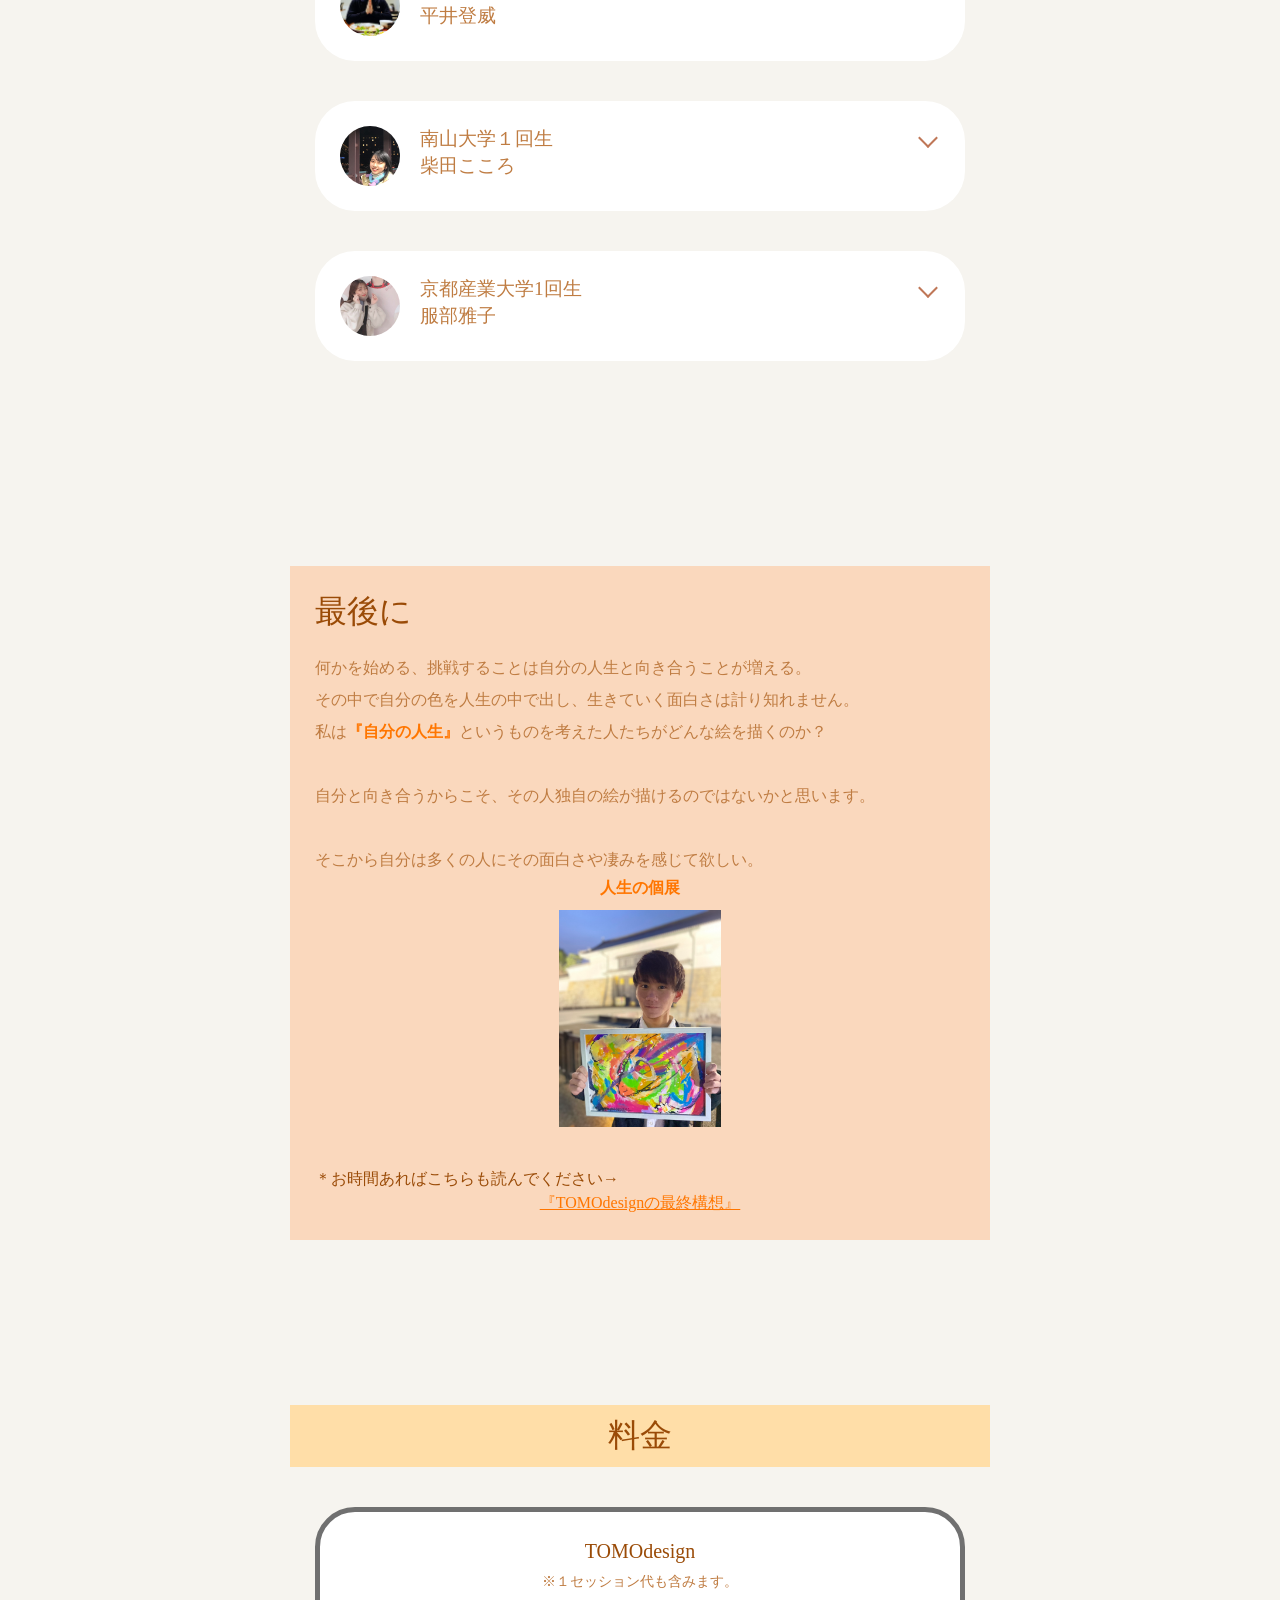
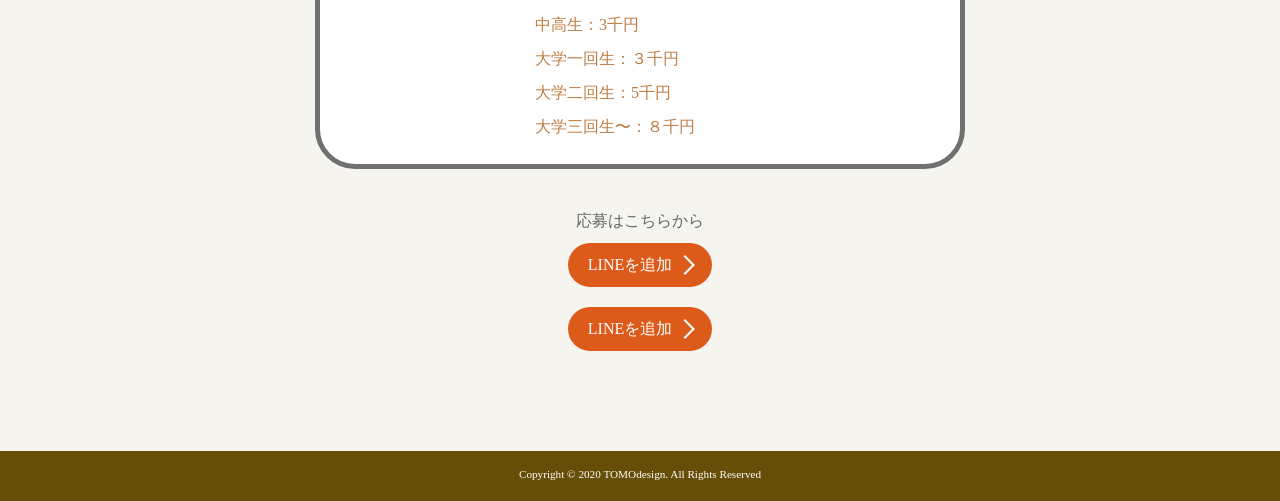
==== commit b647c9b5: "2021/02/07" ====
--- a/index.html
+++ b/index.html
@@ -129,7 +129,7 @@
       <div class="container bg-thinbrown fadein">
         <h2 class="text-brown">本当に必要なことなの？</h2>
         <p>
-          いろんなことで迷うからこそ、自分の色を見つけて<span class="uk-text-bold text-orange">“自分の軸“</span>をしっかりと作っていきませんか？<br />それはあなたの行動する上で一番重要な判断基準になります。<br />何が大事で、今何をすることが必要で、誰とどんなことをするのか。<br /><span class="uk-text-bold text-orange">人生を描く前に何が必要なのか？</span>
+          いろんなことで迷うからこそ、自分の色を見つけて<span class="uk-text-bold text-big">“自分の軸“</span>をしっかりと作っていきませんか？<br />それはあなたの行動する上で一番重要な判断基準になります。<br />何が大事で、今何をすることが必要で、誰とどんなことをするのか。<br /><span class="uk-text-bold text-big">人生を描く前に何が必要なのか？</span>
         </p>
         <div class="img-wrap uk-margin-top" style="width: 60%; margin: 20px 0 0 auto;">
           <img src="./assets/img/paint.png" alt="人生を描く">
@@ -240,14 +240,14 @@
         <div class="content-wrap">
           <h3 class="text-brown">なぜやるのか？</h3>
           <p>
-            自分の能力、性質、好きなことから<span
+            対話を通して自分の能力、性質、好きなことから<span
               class="uk-text-bold text-bright"
               >“どんな自分なのか"</span
-            >を共に考えていきます。
+            >をTOMOに考えていきます。
           </p>
         </div>
         <div class="content-wrap">
-          <h3 class="text-brown">そのために</h3>
+          <h3 class="text-bright uk-text-bold">その中で</h3>
           <p>
             自己分析や能力診断、ゴール設定、これからやることは何かを共に考えます。<br />
             これからの自分が行動、生活していく上でのイメージ、考えを共にデザインしていきます。<br />時として、同じ価値観、興味、趣向など必要に応じて適切な人脈の提供をします。<br />さらに多くの自分を知っていくために言葉で表すことや絵を描くことを考えていきます。
@@ -255,17 +255,25 @@
         </div>
         <div class="content-wrap">
           <h3 class="text-brown">内容</h3>
-          <div class="box bg-white">
+         <!-- <div class="box bg-white">
             <h4 class="text-brown">1セッション（１時間）</h4>
             <p>
               自己分析を目的とし、ゴール設定、理念策定、軸の創造をTOMOに考える。
             </p>
-          </div>
+          </div>-->
           <div class="box bg-white">
-            <h4 class="text-brown">TOMOdesign（１ヶ月）</h4>
+            <h4 class="text-brown">TOMOdesign</h4>
             <p>
               自分なりのゴールのデザイン、週１のセッションから達成のために必要なことをTOMOに考える。
             </p>
+          </div >
+          <div class="uk-position-relative">
+            <div class="img-wrap uk-position-absolute image1">
+              <img src="./assets/img/zoom1.jpg" alt="zoomでのミーティング">
+            </div>
+            <div class="img-wrap uk-position-absolute image2">
+              <img src="./assets/img/zoom2.jpg" alt="zoomでの1on1">
+            </div>
           </div>
         </div>
       </div>
--- a/assets/css/tomodesign.css
+++ b/assets/css/tomodesign.css
@@ -58,6 +58,10 @@
   font-size: 1.3rem;
   color: #9a4b07;
   margin-left: 200px;
+}
+.text-big {
+  font-size: 1.5rem;
+  color: #FF7600;
 }
 .text-bright {
   color: #FF7600;
@@ -258,7 +262,7 @@
 }
 /*フッターここまで*/
 
-/*ふぇいどいん*/
+/*フェイドいん*/
 .fadein {
   opacity: 0;
   transform: translate(0, 100px);
@@ -317,10 +321,7 @@
   background: #9a4b07;
   bottom: -15px;
 }
-/*#tomodesign .top-container .scroll:hover::before,
-#tomodesign .top-container .scroll:hover::after {
-  bottom: -25px;
-}*/
+
 #tomodesign .top-container .scroll::before {
   transform: rotate(45deg);
   left: calc(50% - 17px);
@@ -401,23 +402,12 @@
   display: block;
   position: absolute;
 }
-/*#tomodesign .top-container::before {
-  content: "";
-  background-color: rgba(246, 244, 239, 0.8);
-  top: 0;
-  bottom: 0;
-  left: 0;
-  right: 0;
-  display: block;
-  position: absolute;
-  transition: .5s;
-}*/
 /*トップ部分ここまで*/
+
+/*メイン*/
 #tomodesign #intro .img-wrap {
   width: 50%;
   right: 20px;
-  /*bottom: -50px;
-  z-index: -5;*/
 }
 #tomodesign #intro .img-wrap img{
   border-radius: 20px;
@@ -483,22 +473,8 @@
   min-width: 60px;
 }
 #tomodesign #last .img-wrap {
-  /*bottom: -20%;
-  right: 20px;
-  width: 40%;
-  z-index: -5;*/
   margin: 10px auto 0 auto;
 }
-/*#tomodesign #last .img-wrap::before {
-  content: "";
-  background-color: rgba(245, 244, 239, 0.6);
-  top: 0;
-  bottom: 0;
-  left: 0;
-  right: 0;
-  display: block;
-  position: absolute;
-}*/
 #tomodesign #experienced .uk-accordion-title::before {
   content: "";
   border-top: 2px solid #bf7757;
@@ -529,6 +505,28 @@
 }
 #tomodesign .price-wrap .box:nth-child(2) ul {
   width: 210px;
+  margin: auto;
+}
+.content-wrap .uk-position-relative {
+  height: 26rem;
+}
+.content-wrap .image1 {
+  top: 0;
+  left:0;
+  z-index: 30;
+  width: 60%;
+  height: auto;
+}
+.content-wrap .image2 {
+  bottom: 0;
+  right: 0;
+  z-index: 10;
+  width: 60%;
+  height: auto;
+}
+.box .uk-list {
+  width: 35%;
+  min-width: 210px;
   margin: auto;
 }
 @media screen and (min-width: 768px) {
@@ -568,6 +566,11 @@
     display: none;
   }
 }
+@media screen and (max-width: 450px) {
+  .content-wrap .uk-position-relative {
+    max-height: 200px;
+  }
+}
 @media screen and (max-width: 340px) {
   #tomodesign #experienced .name-wrap {
     font-size: .9rem;
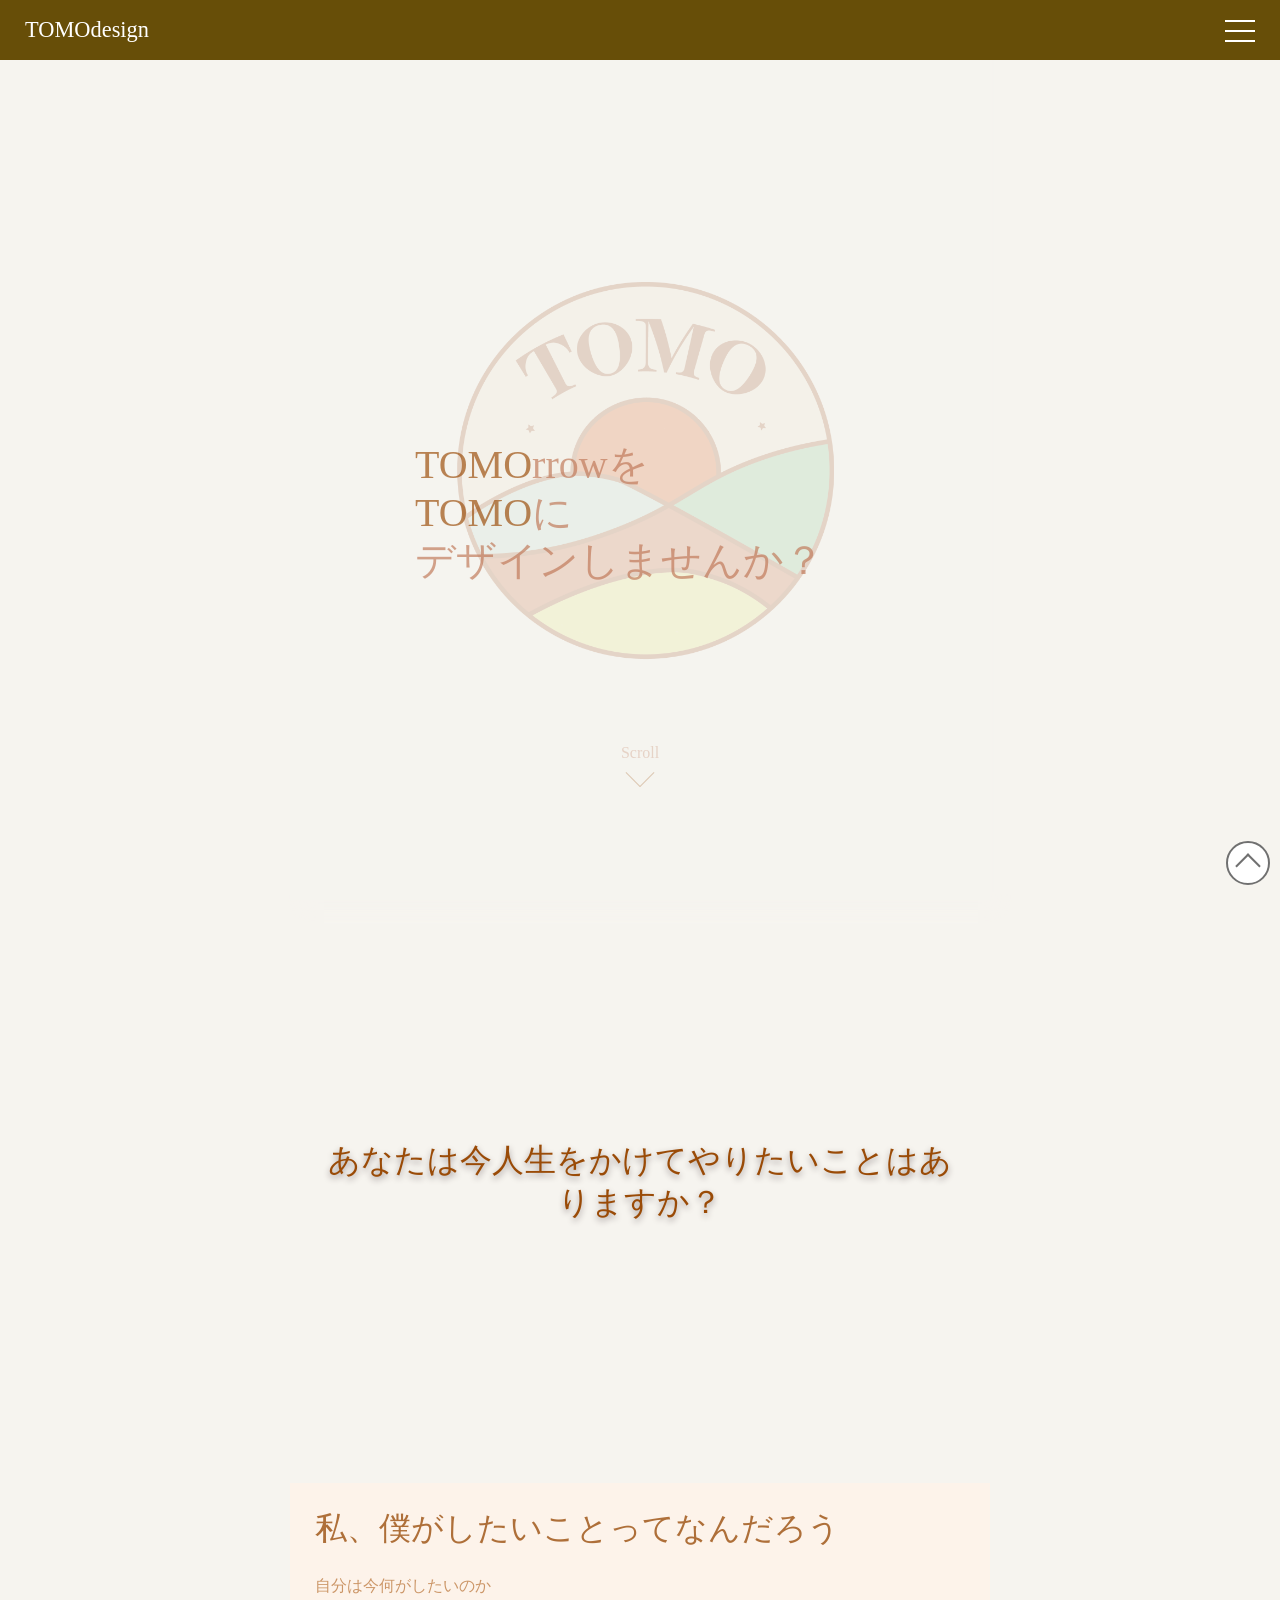
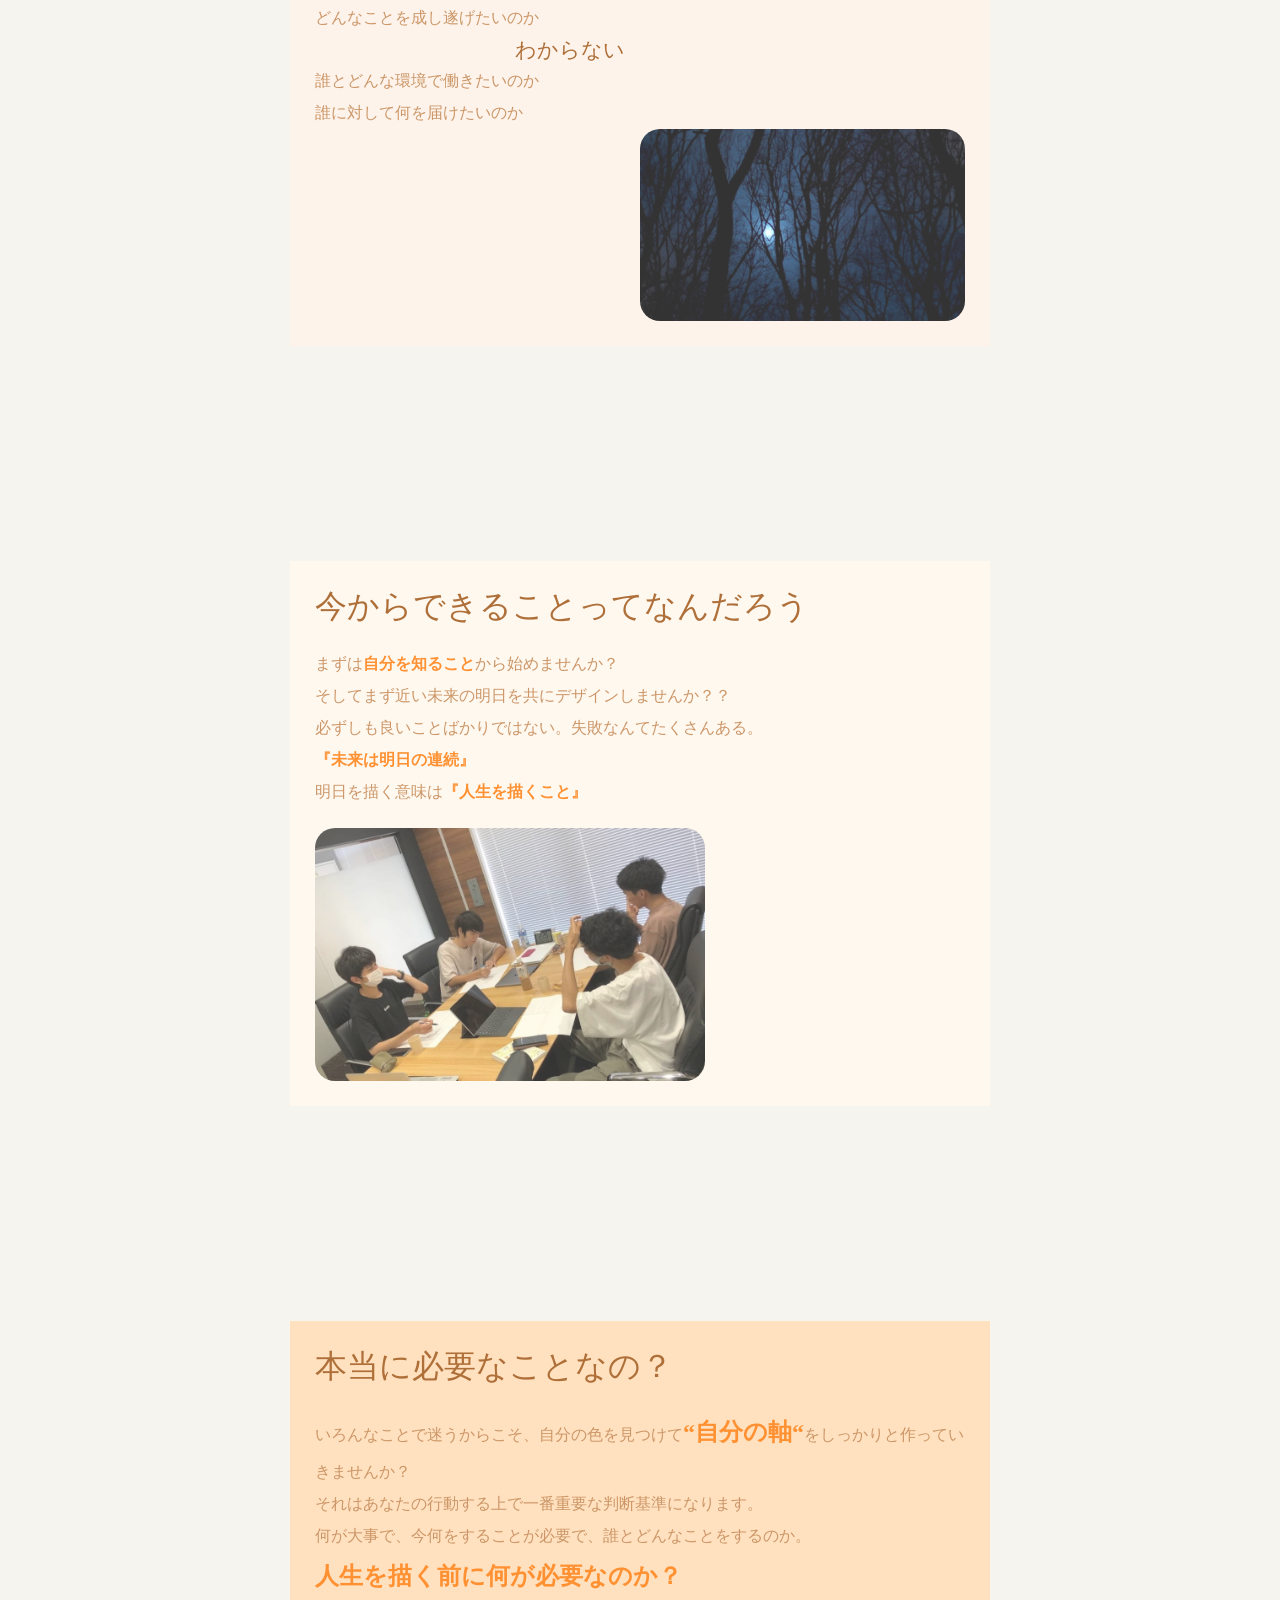
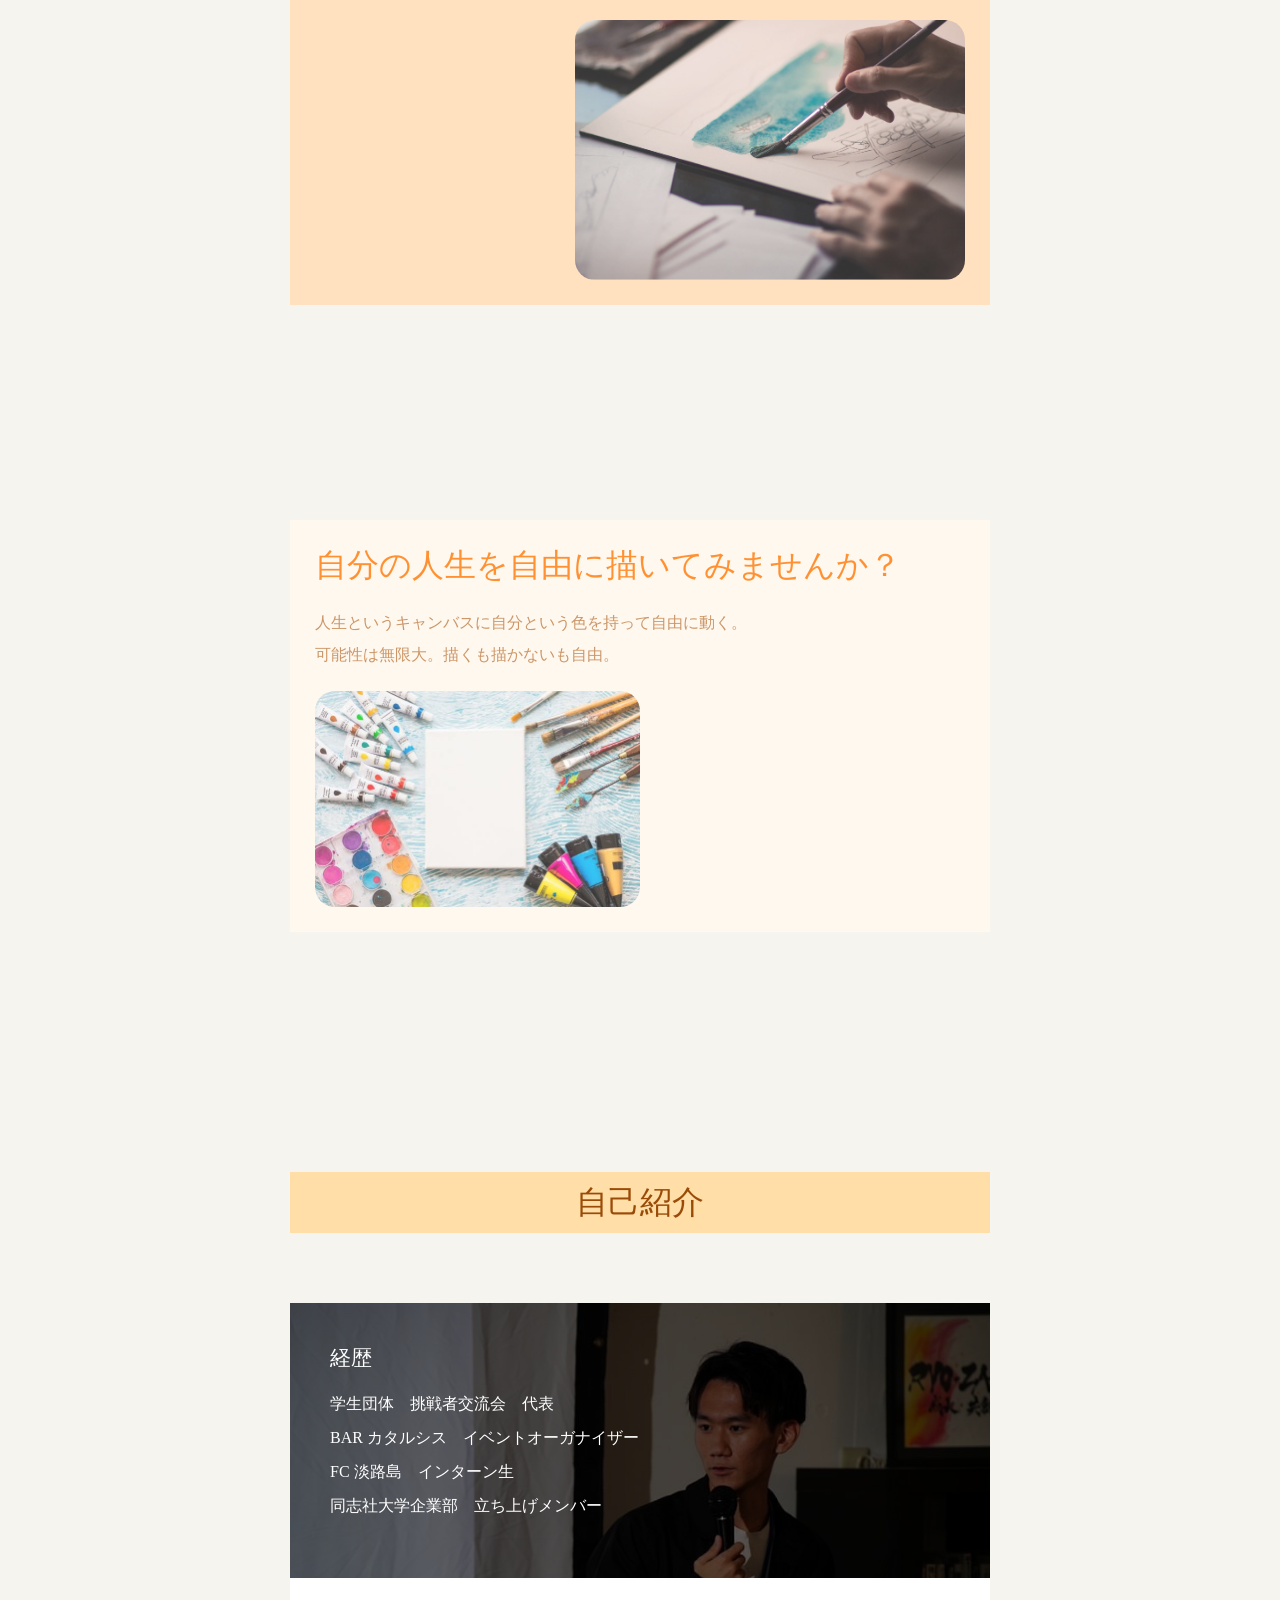
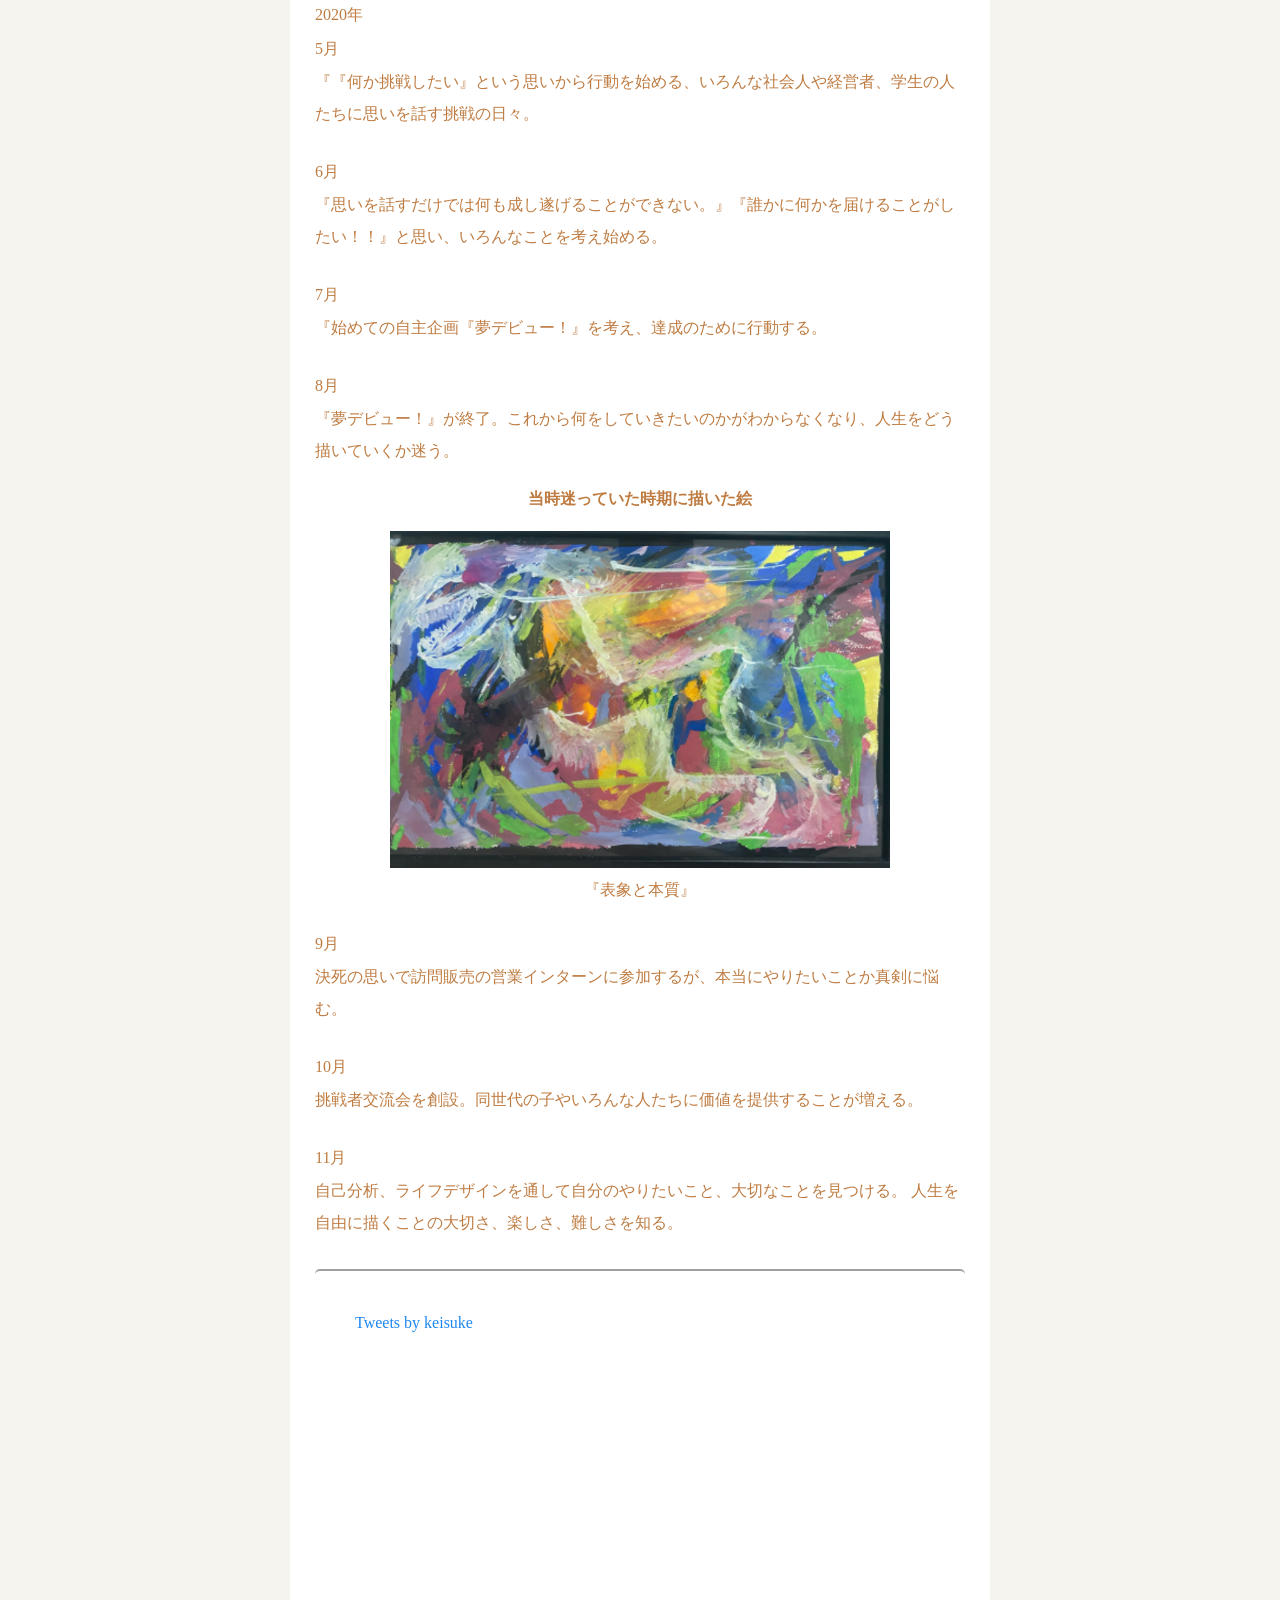
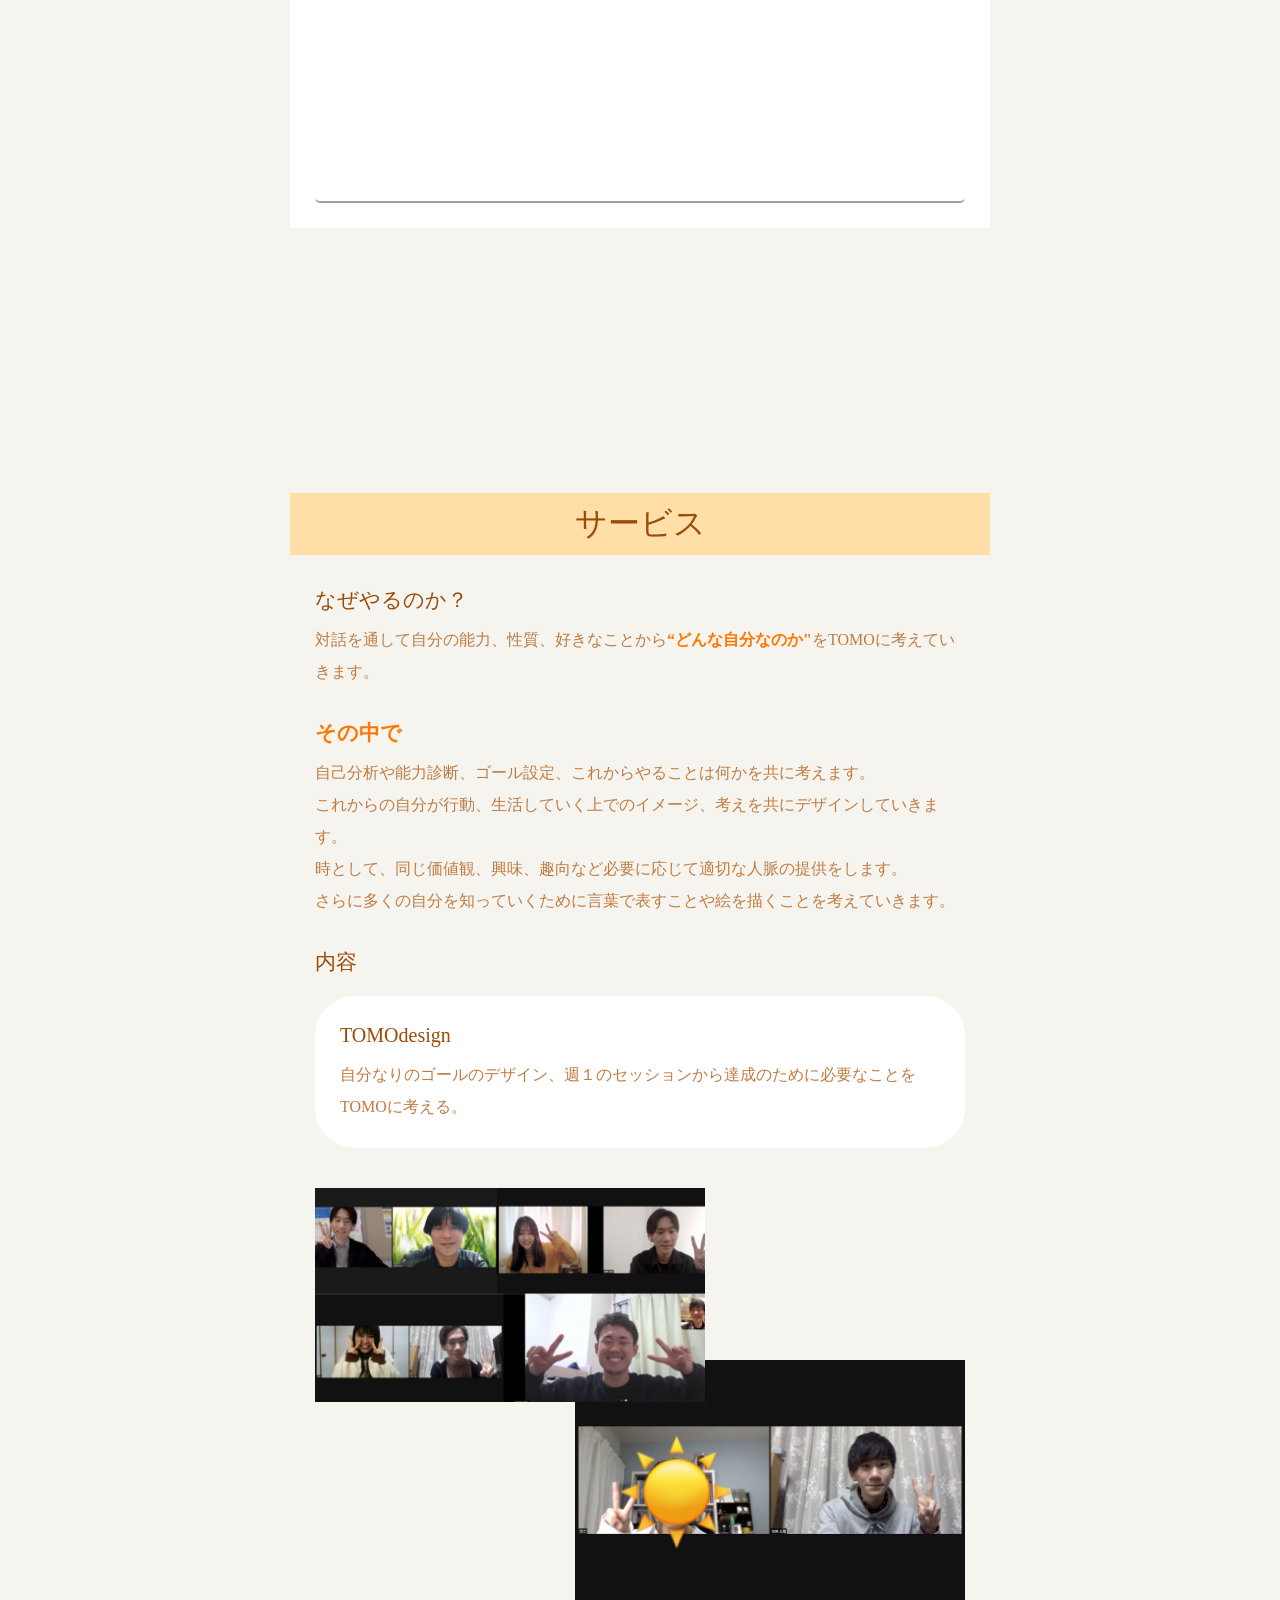
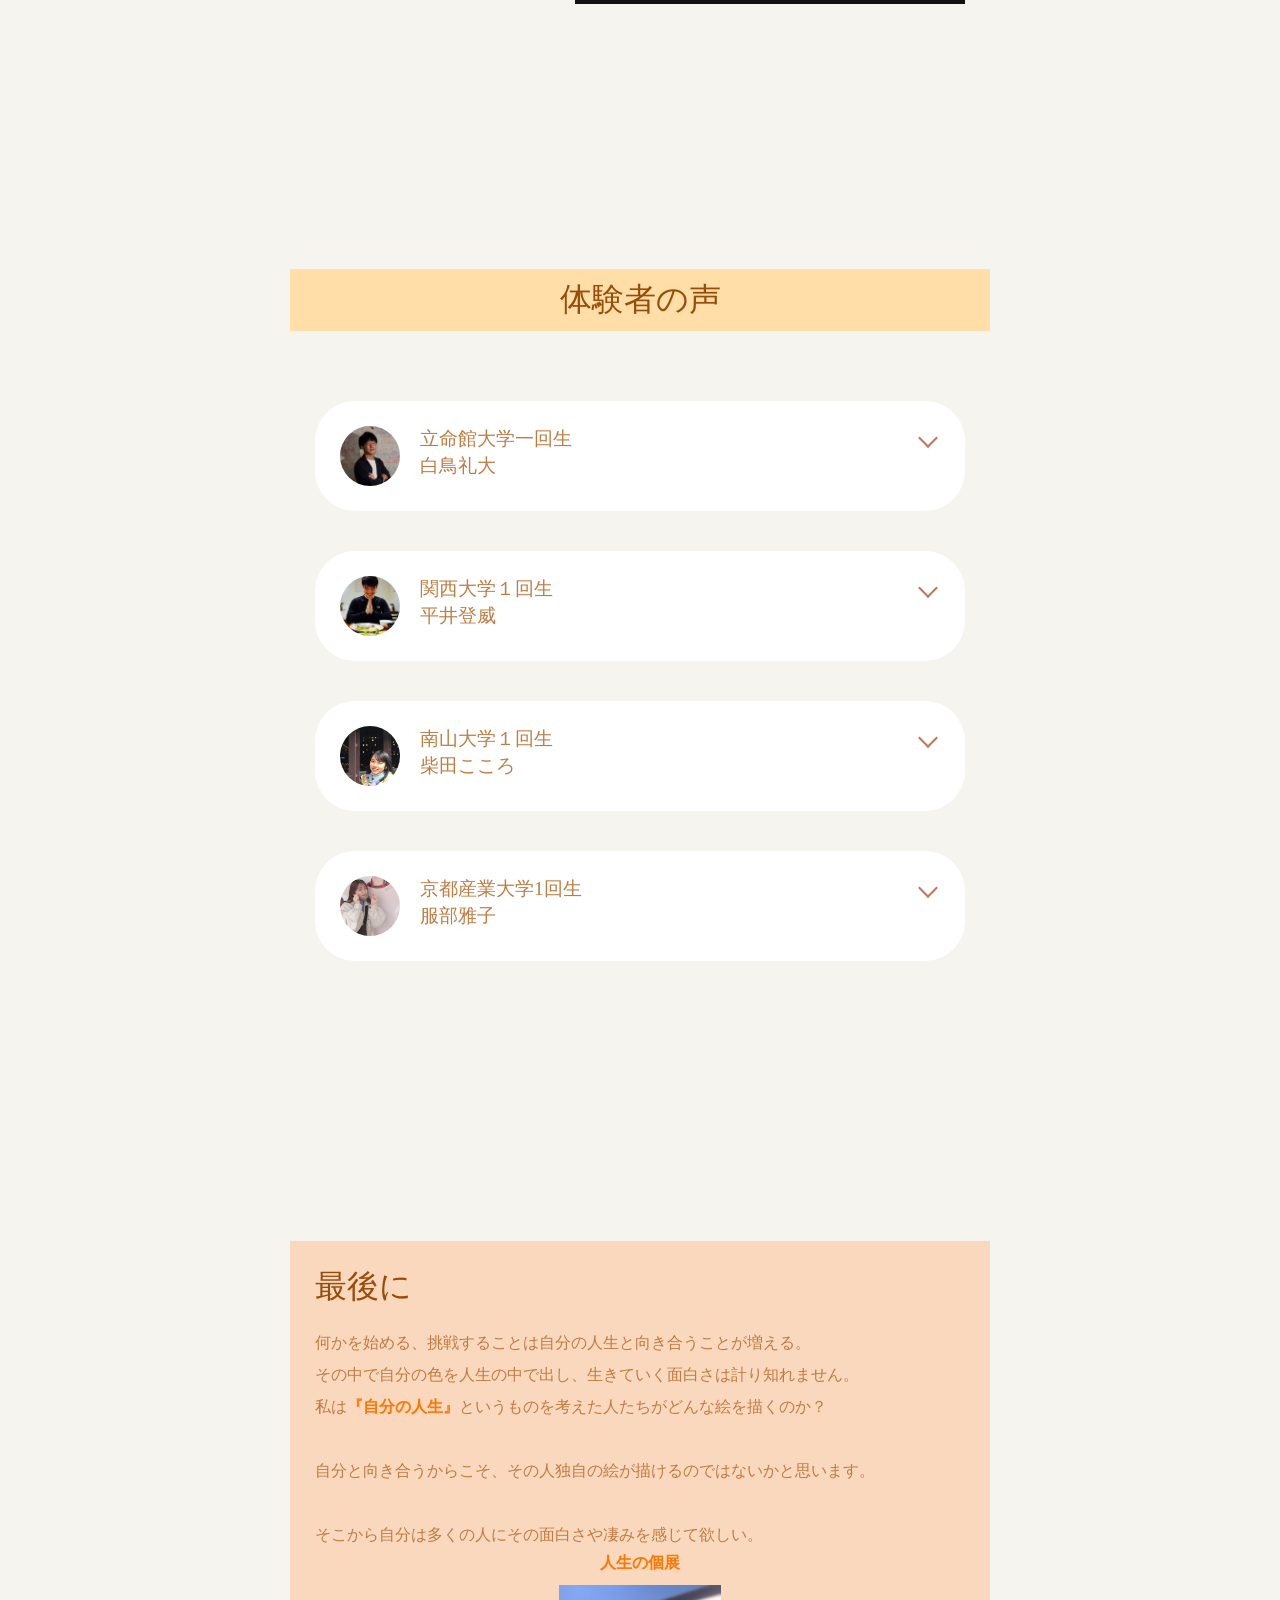
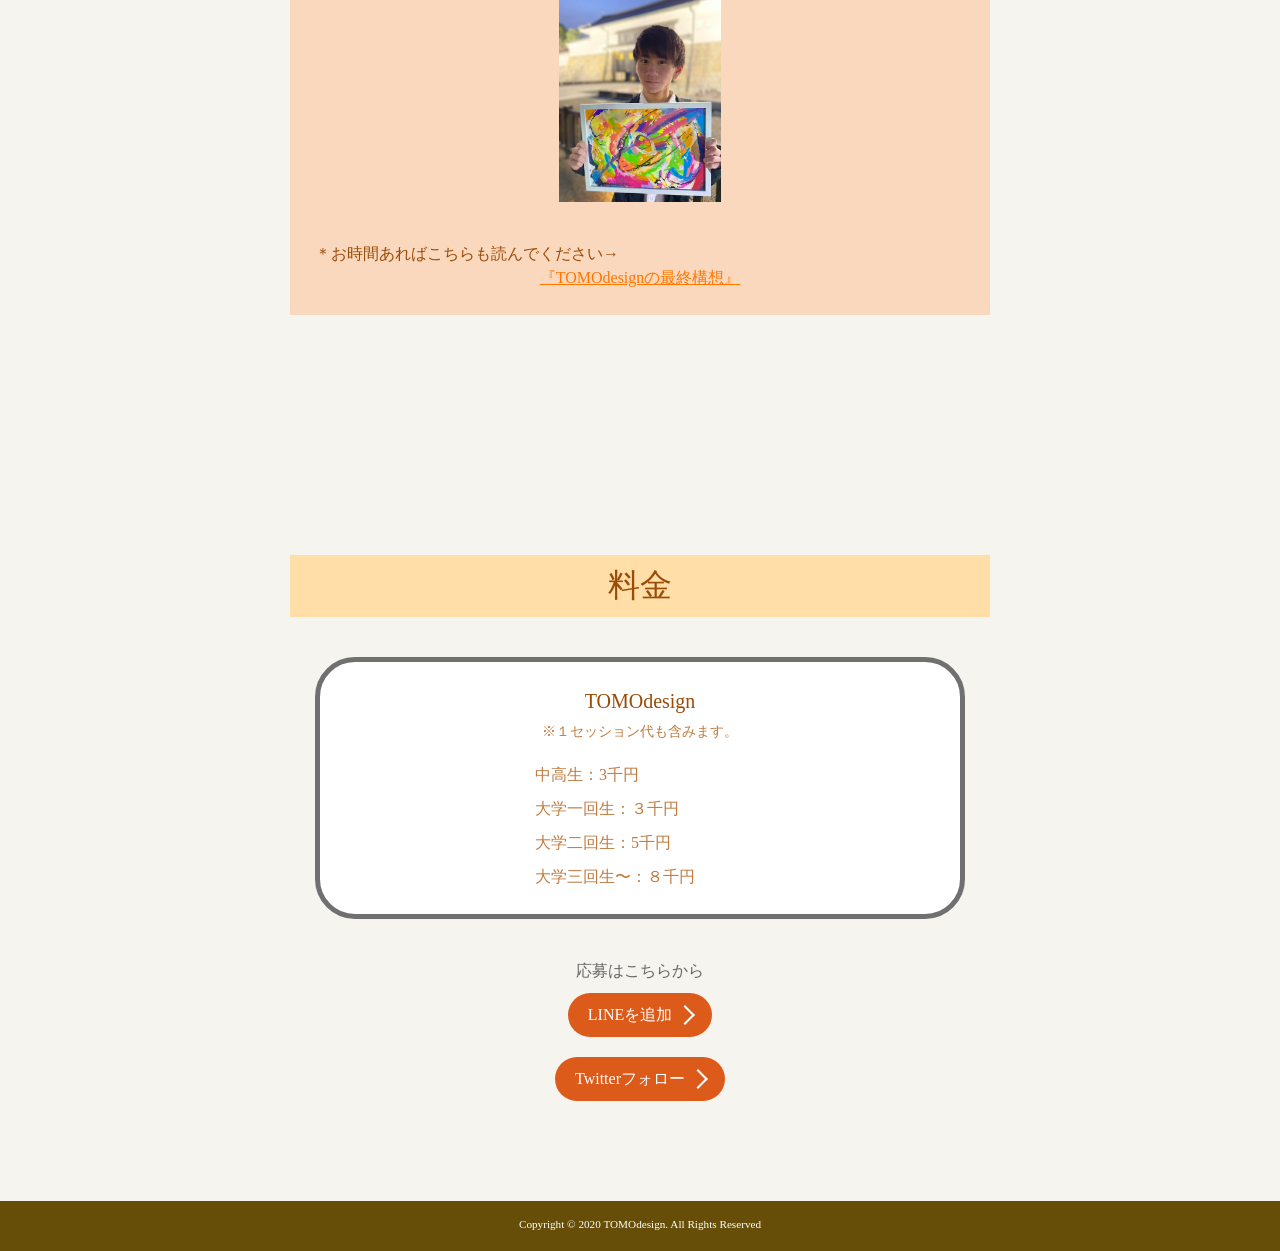
==== commit 9b681a74: "2021/02/07 take3" ====
--- a/index.html
+++ b/index.html
@@ -393,9 +393,8 @@
         >
       </div>
       <div class="line-wrap uk-text-center uk-margin-top">
-        <a class="uk-position-relative" href="https://lin.ee/Av02MxG"
-          >LINEを追加</a
-        >
+        <a class="uk-position-relative" href="https://twitter.com/keisuke_rm1224"
+        >Twitterフォロー</a>
       </div>
     </div>
     <footer class="uk-position-relative">
--- a/assets/css/tomodesign.css
+++ b/assets/css/tomodesign.css
@@ -68,7 +68,7 @@
 }
 .container,
 .container-noside {
-  margin-top: 140px;
+  margin-top: 215px;
   position: relative;
   z-index: 10;
 }
@@ -570,6 +570,10 @@
   .content-wrap .uk-position-relative {
     max-height: 200px;
   }
+  .container,
+  .container-noside {
+    margin-top: 300px;
+  }
 }
 @media screen and (max-width: 340px) {
   #tomodesign #experienced .name-wrap {
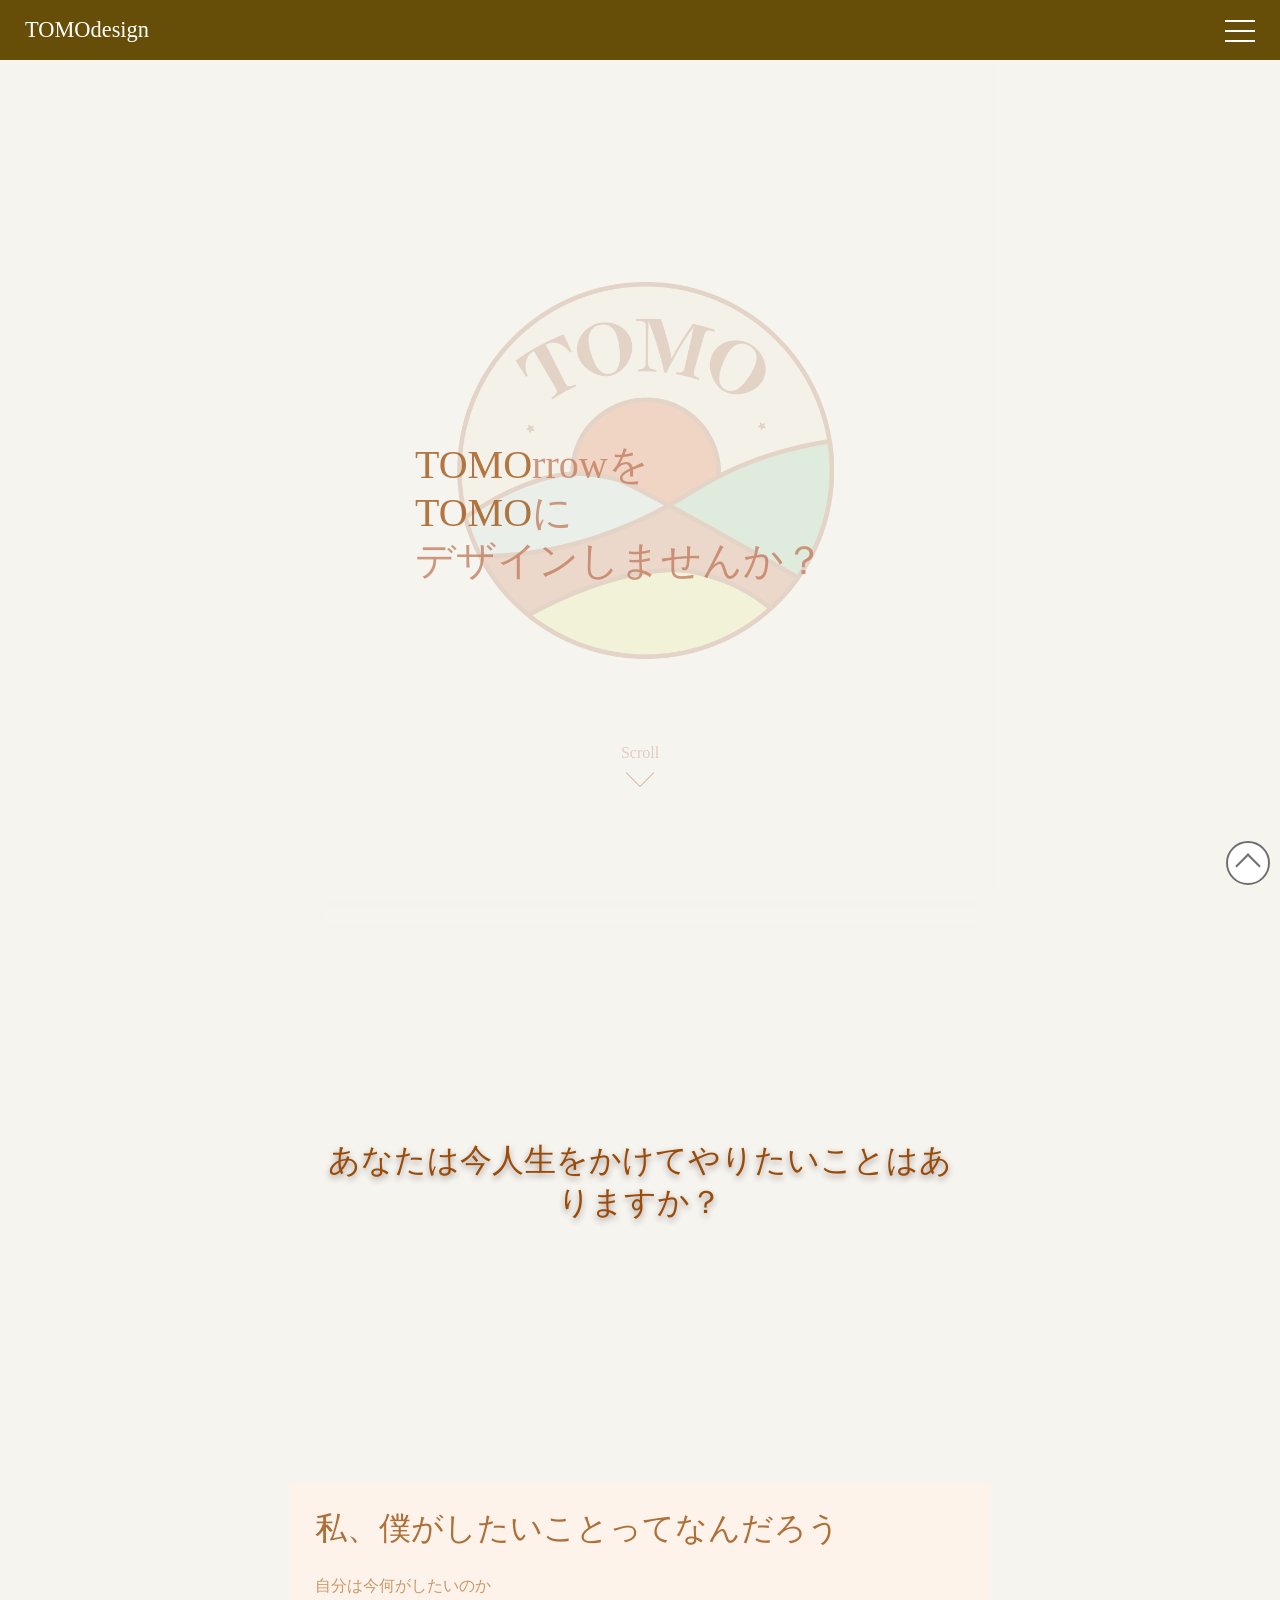
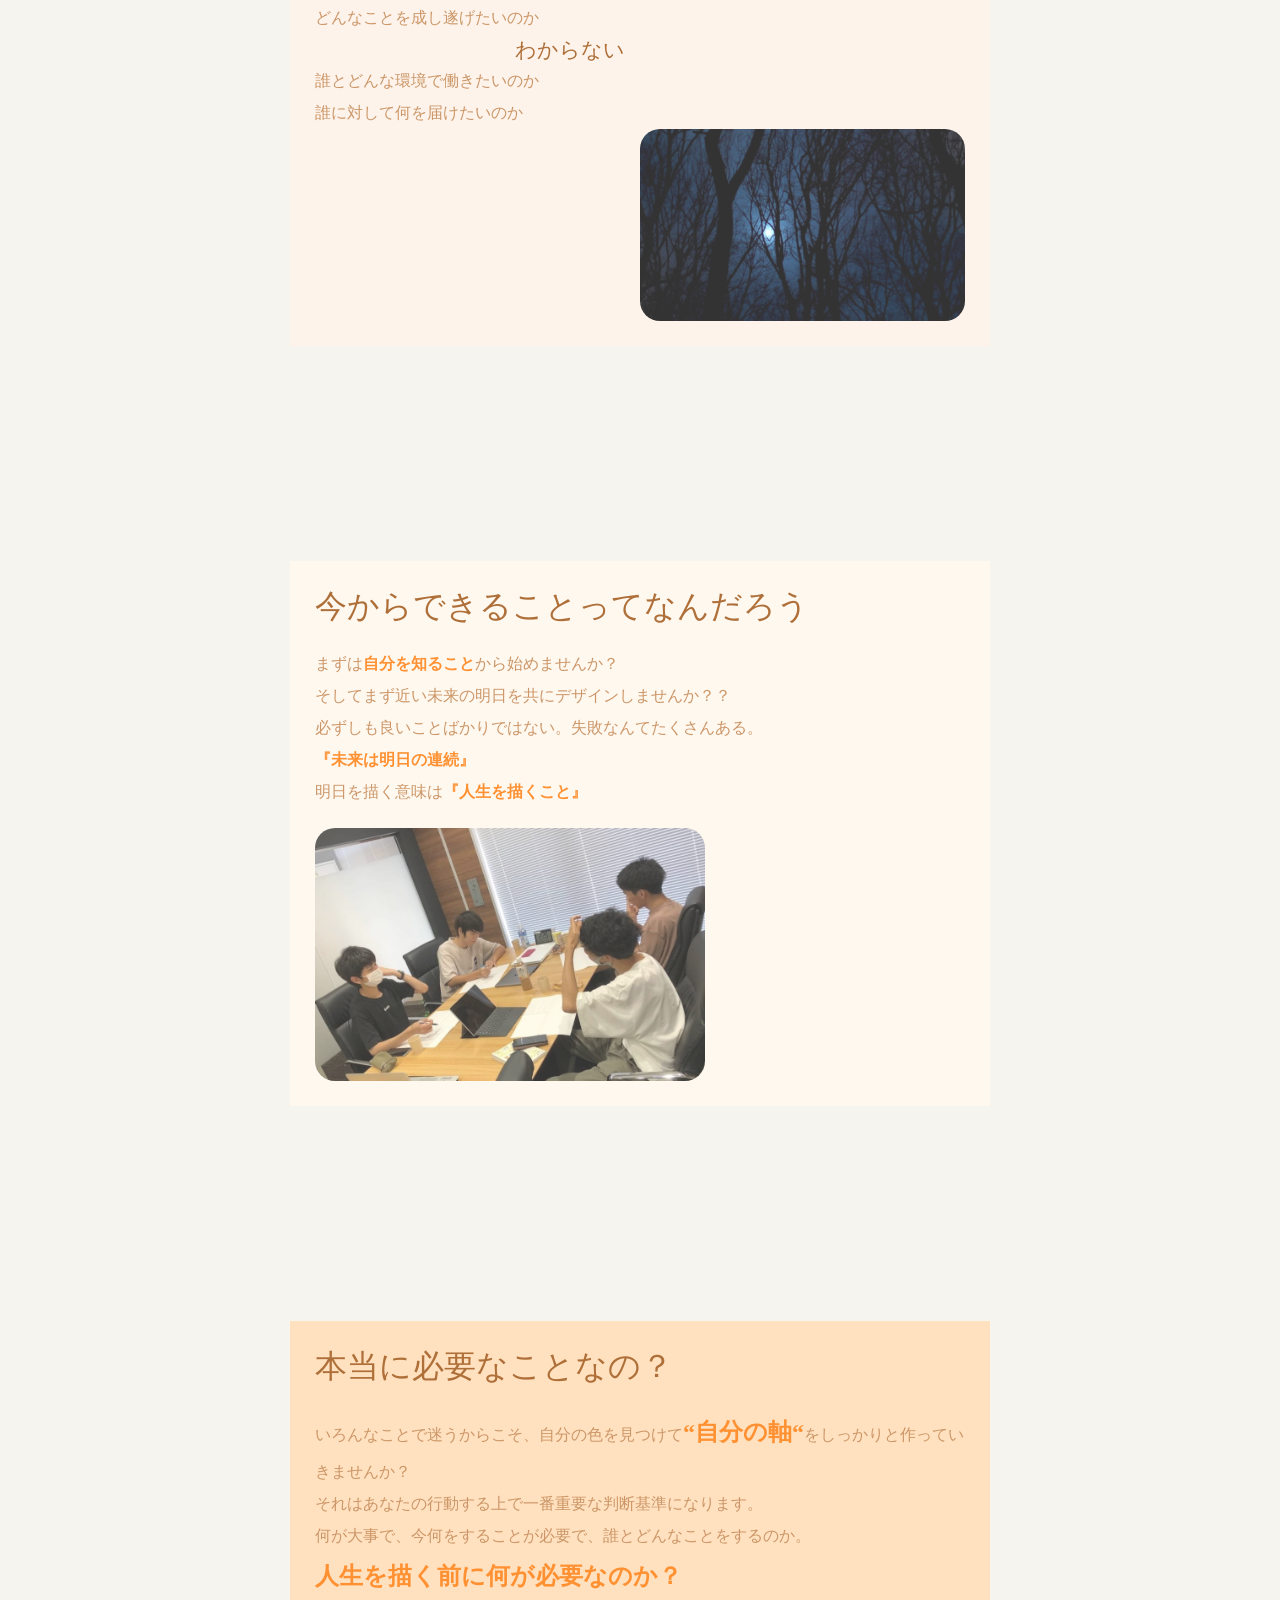
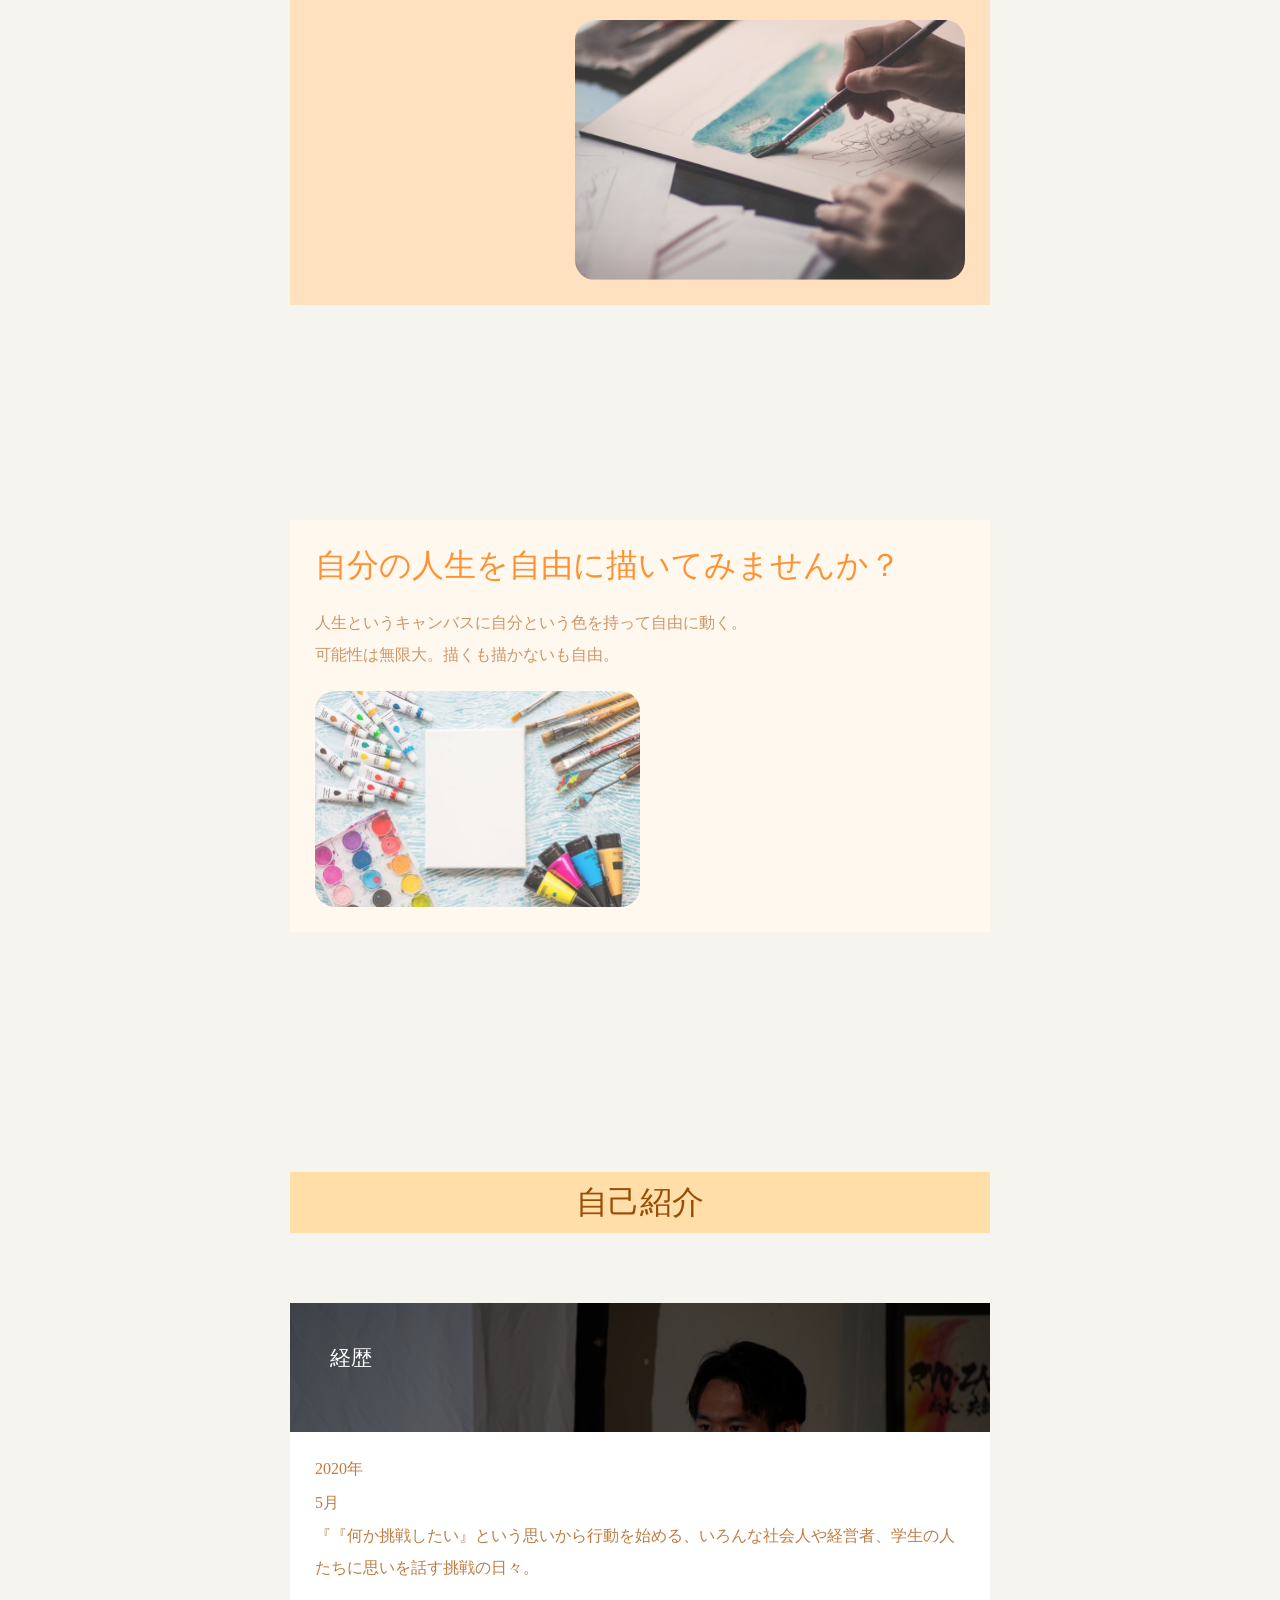
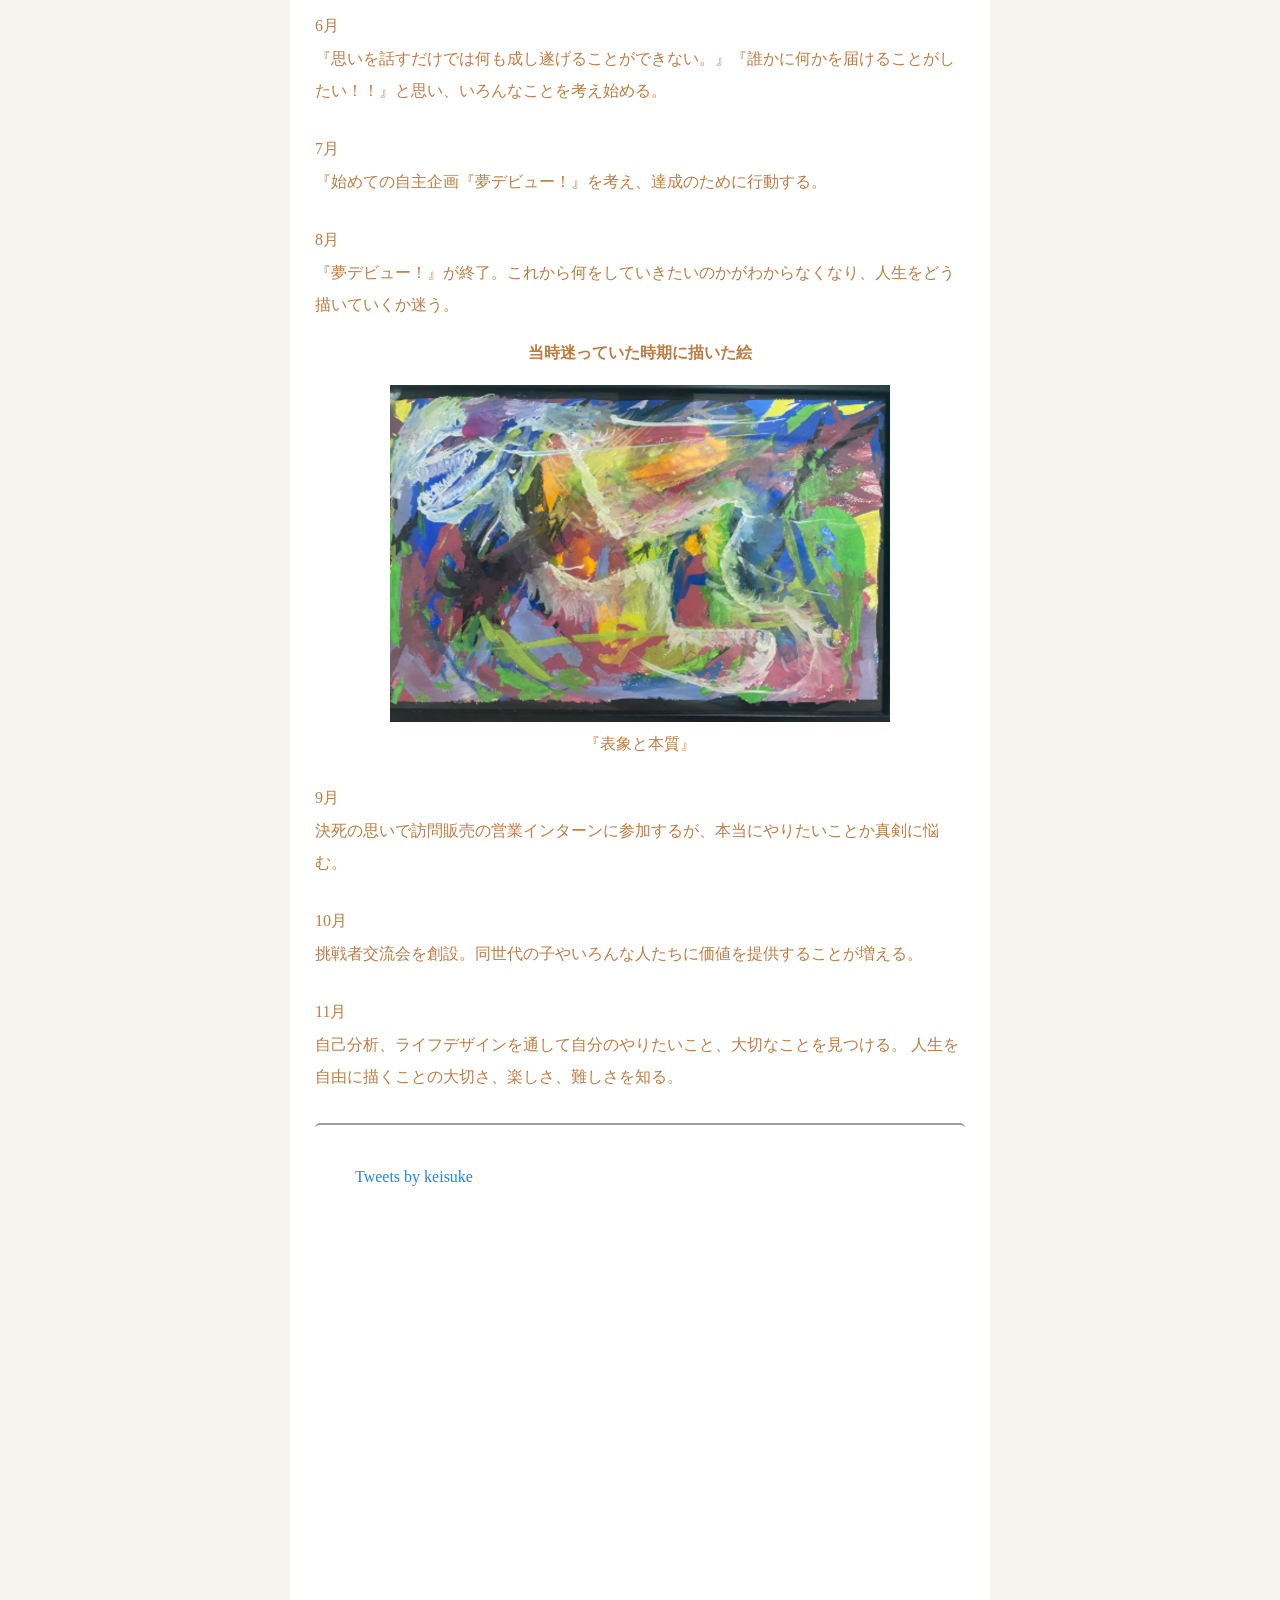
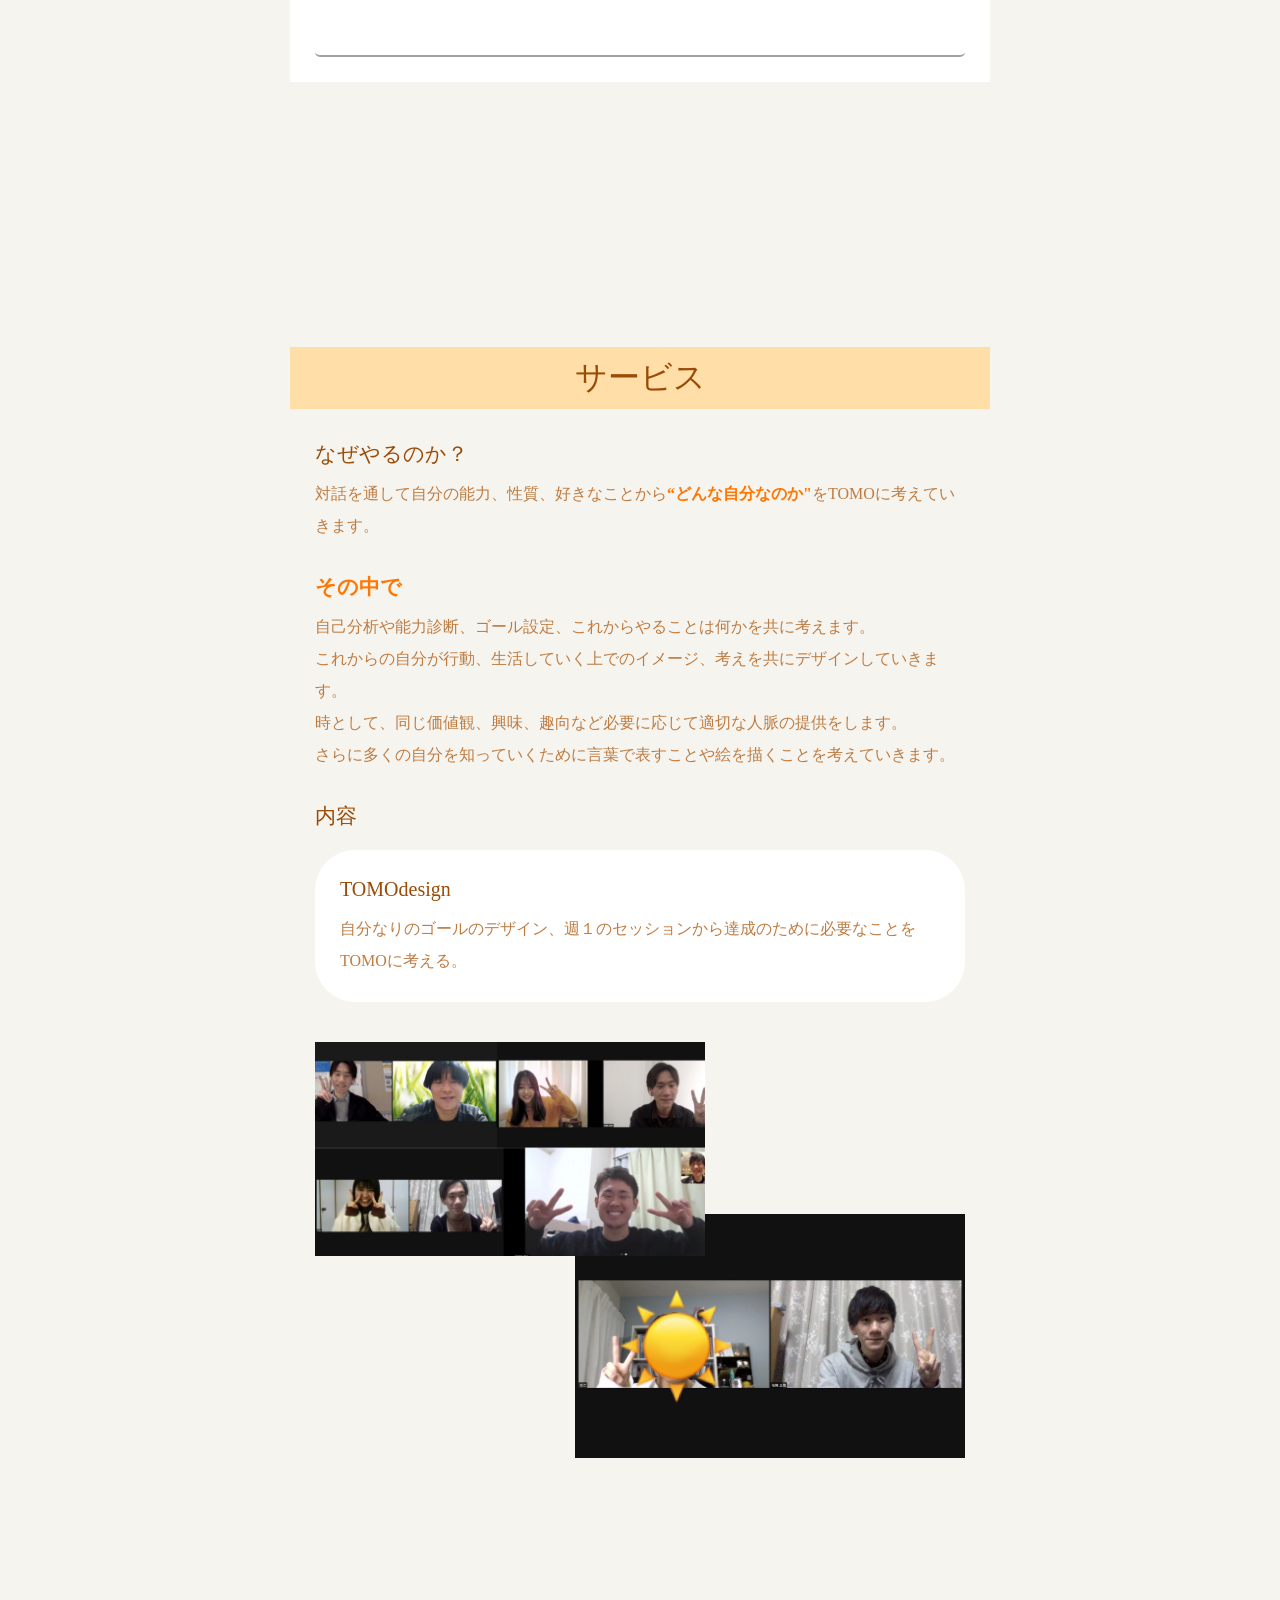
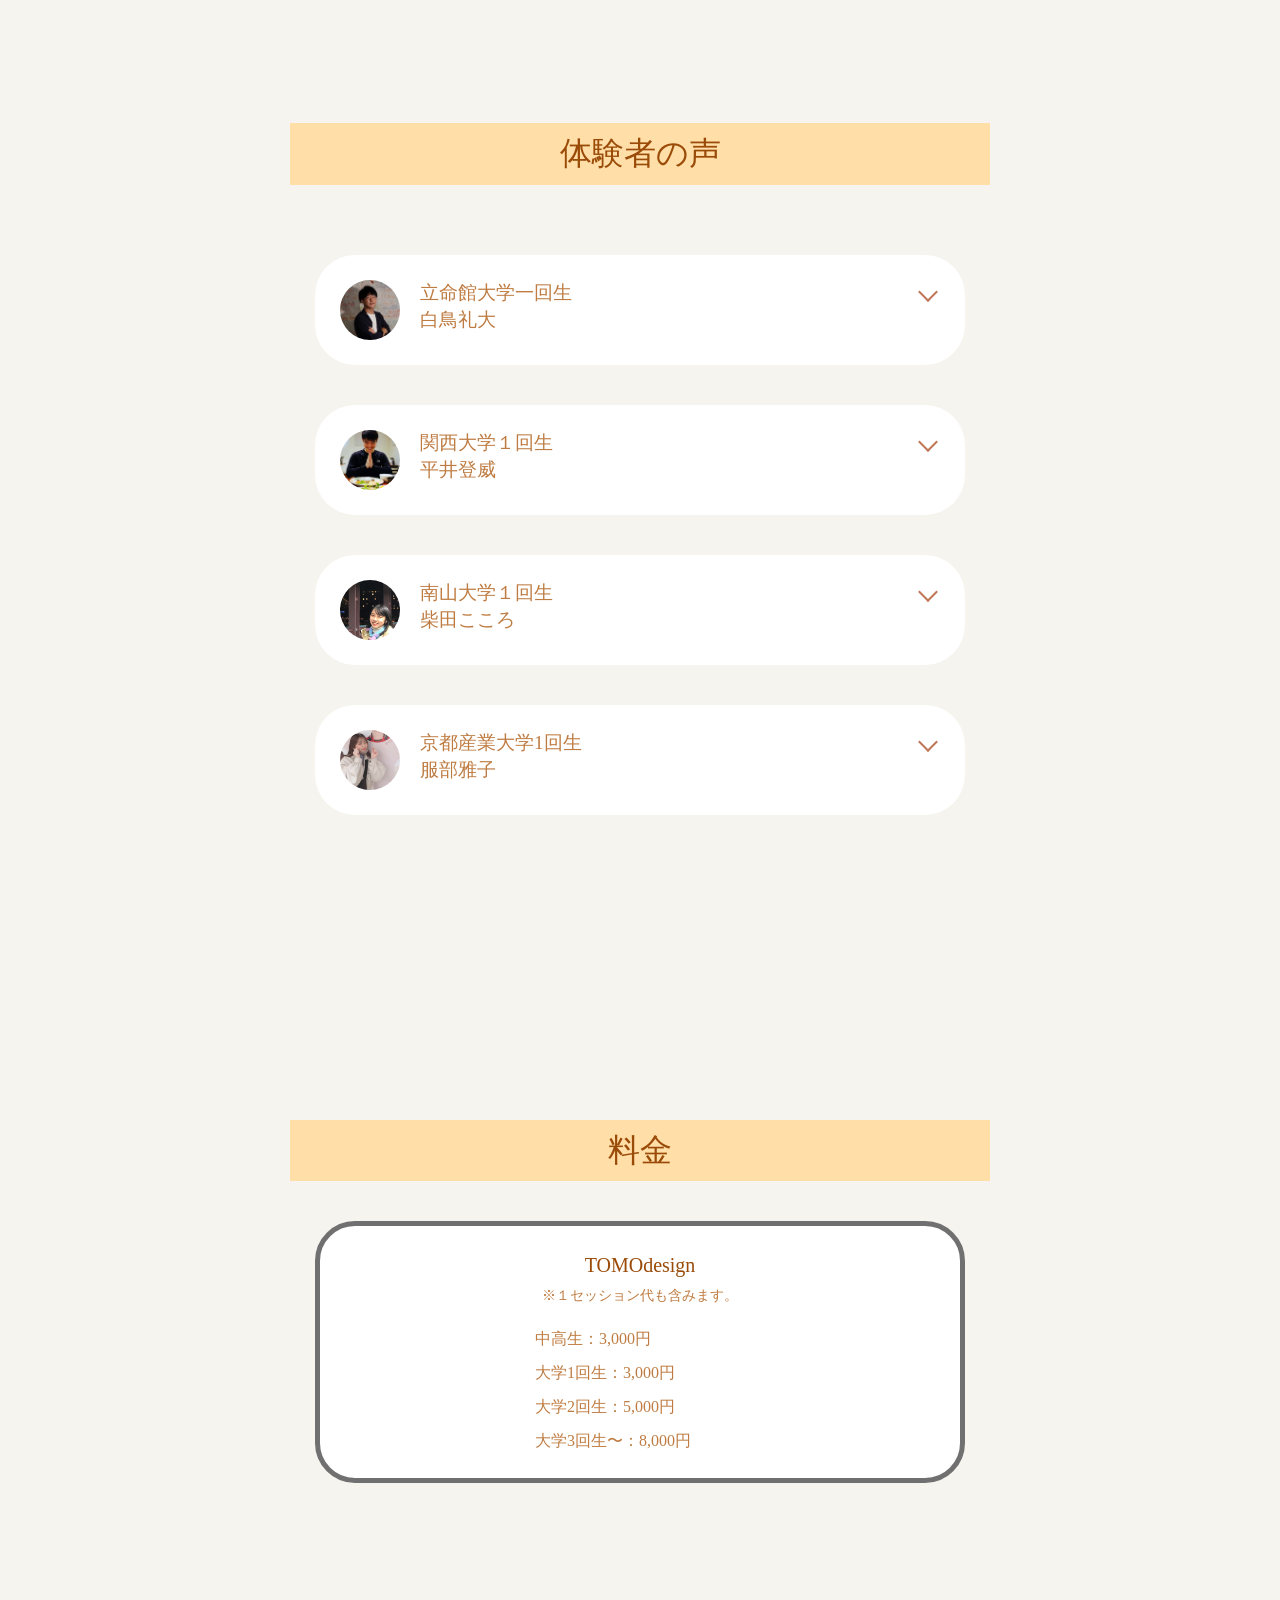
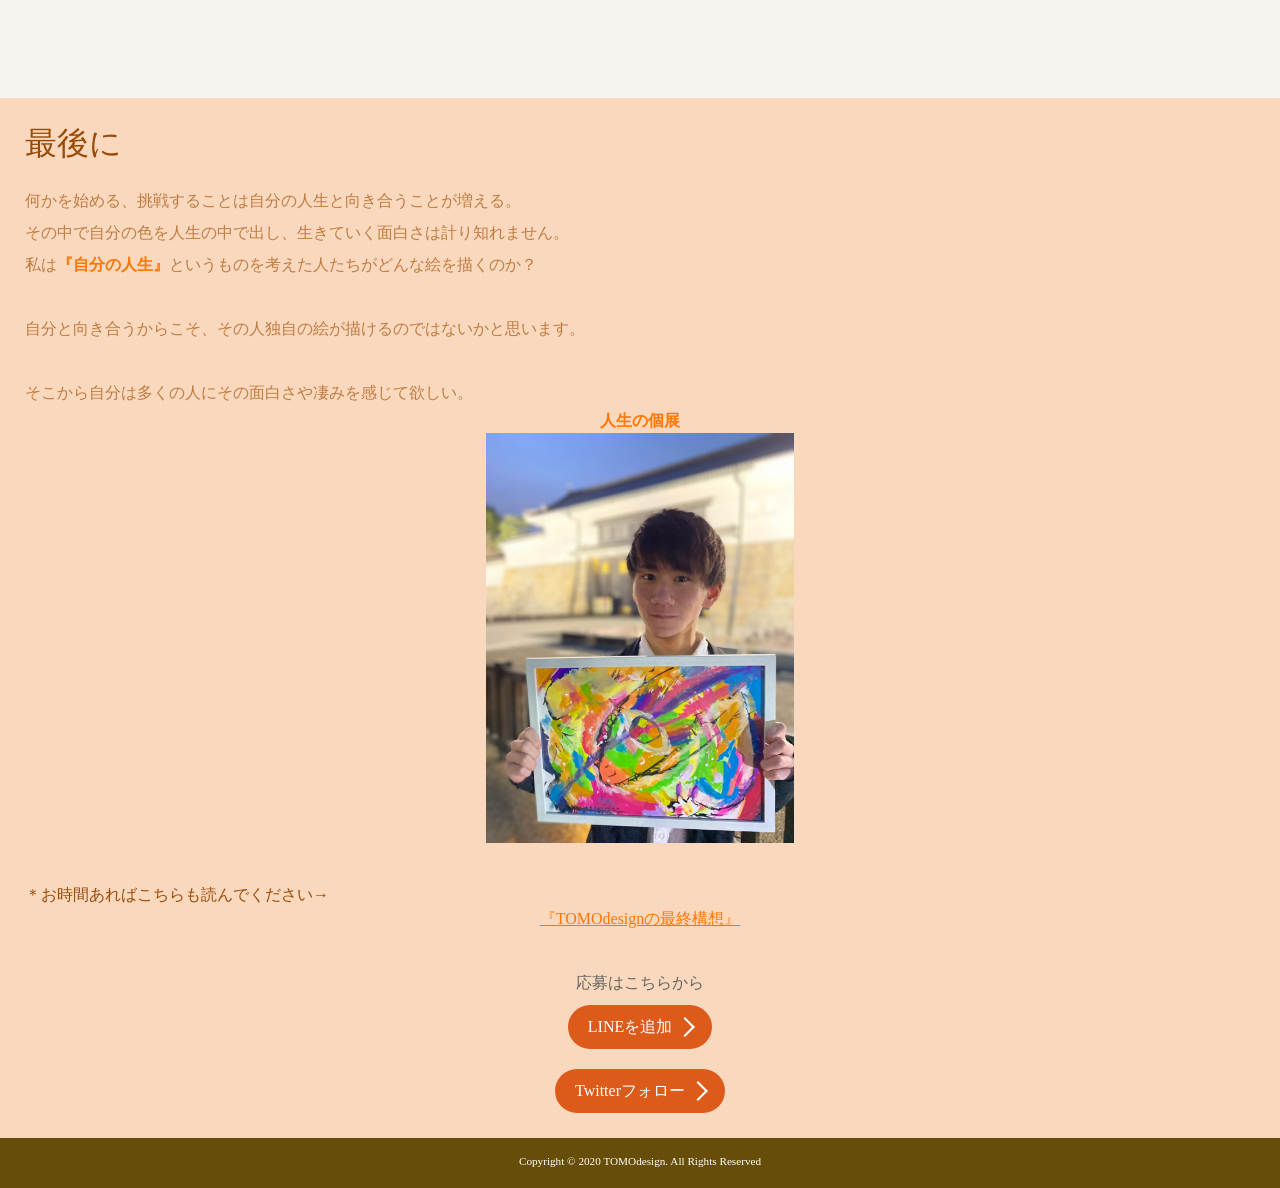
==== commit 3d6d80e8: "modified 25" ====
--- a/index.html
+++ b/index.html
@@ -150,12 +150,12 @@
         <div class="title uk-margin-large-top">
           <div class="uk-padding uk-position-relative">
             <h3 class="text-white">経歴</h3>
-            <ul class="uk-list">
+            <!--<ul class="uk-list">
               <li class="text-white">学生団体　挑戦者交流会　代表</li>
               <li class="text-white">BAR カタルシス　イベントオーガナイザー</li>
               <li class="text-white">FC 淡路島　インターン生</li>
               <li class="text-white">同志社大学企業部　立ち上げメンバー</li>
-            </ul>
+            </ul>-->
           </div>
         </div>
         <div class="history bg-white">
@@ -345,6 +345,25 @@
           </div>
         </div>
       </div>
+      <div id="price" class="container-noside fadein">
+        <h2 class="text-brown bg-title uk-text-center">料金</h2>
+        <div class="price-wrap uk-margin-top">
+          <div class="box bg-white uk-margin-medium-top">
+            <h4 class="text-brown uk-text-center">
+              TOMOdesign<br /><span class="text-thinbrown uk-text-small"
+                >※１セッション代も含みます。</span
+              >
+            </h4>
+            <ul class="uk-list">
+              <li>中高生：3,000円</li>
+              <li>大学1回生：3,000円</li>
+              <li>大学2回生：5,000円</li>
+              <li>大学3回生〜：8,000円</li>
+            </ul>
+          </div>
+        </div>
+      </div>
+    </div>
       <div id="last" class="container bg-orange fadein">
         <h2 class="text-brown">最後に</h2>
         <p>
@@ -363,40 +382,17 @@
         <div class="uk-text-center">
           <a class="text-bright" href="https://note.com/keisukematsuzaki/n/n82fd9c8aea19" style="text-decoration: underline;">『TOMOdesignの最終構想』</a>
         </div>
-      </div>
-      <div id="price" class="container-noside fadein">
-        <h2 class="text-brown bg-title uk-text-center">料金</h2>
-        <div class="price-wrap uk-margin-top">
-          <!--<div class="box bg-white uk-margin-large-top">
-            <h4 class="text-brown uk-text-center">1セッション</h4>
-            <div class="text-thinbrown uk-text-center uk-text-large">1,000円</div>
-          </div>-->
-          <div class="box bg-white uk-margin-medium-top">
-            <h4 class="text-brown uk-text-center">
-              TOMOdesign<br /><span class="text-thinbrown uk-text-small"
-                >※１セッション代も含みます。</span
-              >
-            </h4>
-            <ul class="uk-list">
-              <li>中高生：3千円</li>
-              <li>大学一回生：３千円</li>
-              <li>大学二回生：5千円</li>
-              <li>大学三回生〜：８千円</li>
-            </ul>
-          </div>
-        </div>
-      </div>
-      <div class="line-wrap uk-text-center">
-        <div class="uk-margin-small-bottom">応募はこちらから</div>
-        <a class="uk-position-relative" href="https://lin.ee/Av02MxG"
-          >LINEを追加</a
-        >
-      </div>
-      <div class="line-wrap uk-text-center uk-margin-top">
-        <a class="uk-position-relative" href="https://twitter.com/keisuke_rm1224"
-        >Twitterフォロー</a>
-      </div>
-    </div>
+        <div class="line-wrap uk-text-center uk-margin-medium-top">
+          <div class="uk-margin-small-bottom">応募はこちらから</div>
+          <a class="uk-position-relative" href="https://lin.ee/Av02MxG"
+            >LINEを追加</a
+          >
+        </div>
+        <div class="line-wrap uk-text-center uk-margin-top">
+          <a class="uk-position-relative" href="https://twitter.com/keisuke_rm1224"
+          >Twitterフォロー</a>
+        </div>
+      </div>
     <footer class="uk-position-relative">
       <a class="uk-scroll scroll-up" href="#intro" uk-scroll></a>
       <div class="copyright text-white uk-text-center">
--- a/assets/css/tomodesign.css
+++ b/assets/css/tomodesign.css
@@ -53,6 +53,13 @@
 }
 .top-text {
   color: #bf7757;
+}
+a.top-text {
+  text-decoration: none;
+}
+a.top-text:hover {
+  color: #bf7757;
+  text-decoration: none;
 }
 .stress {
   font-size: 1.3rem;
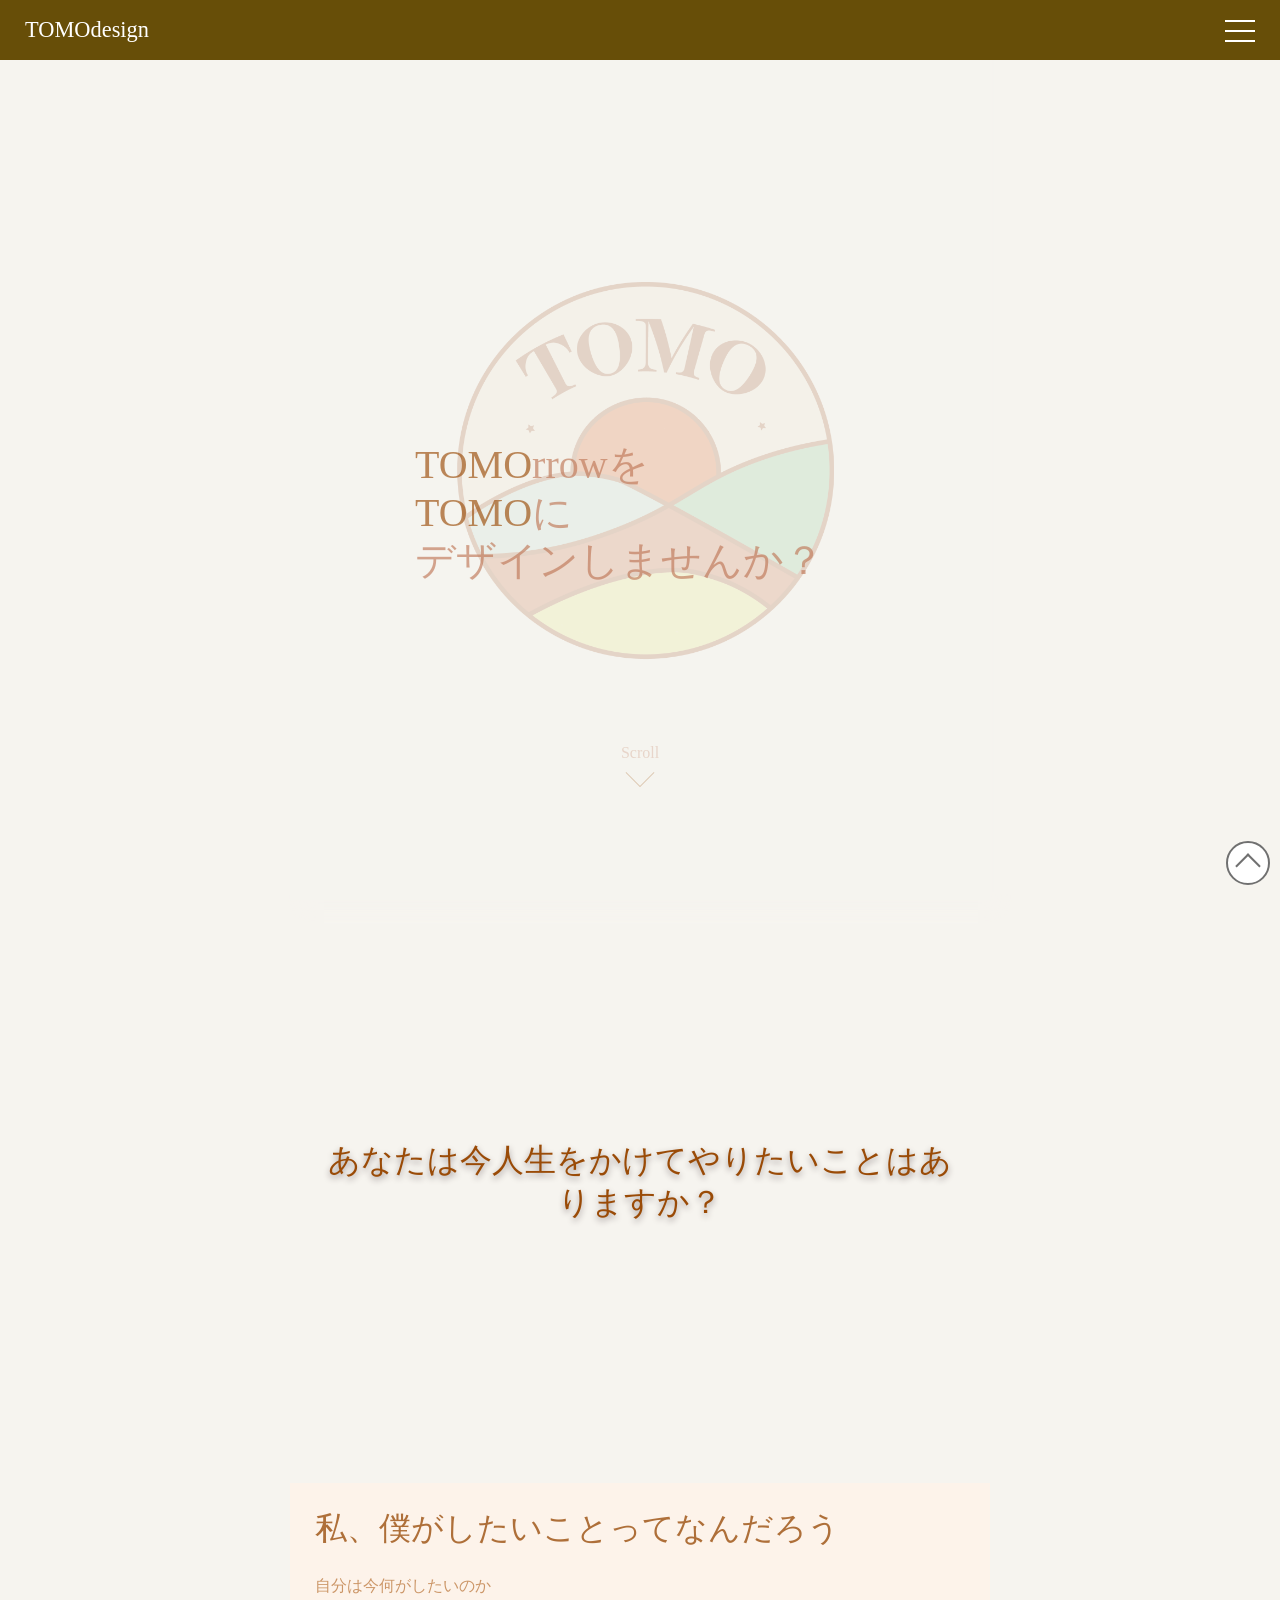
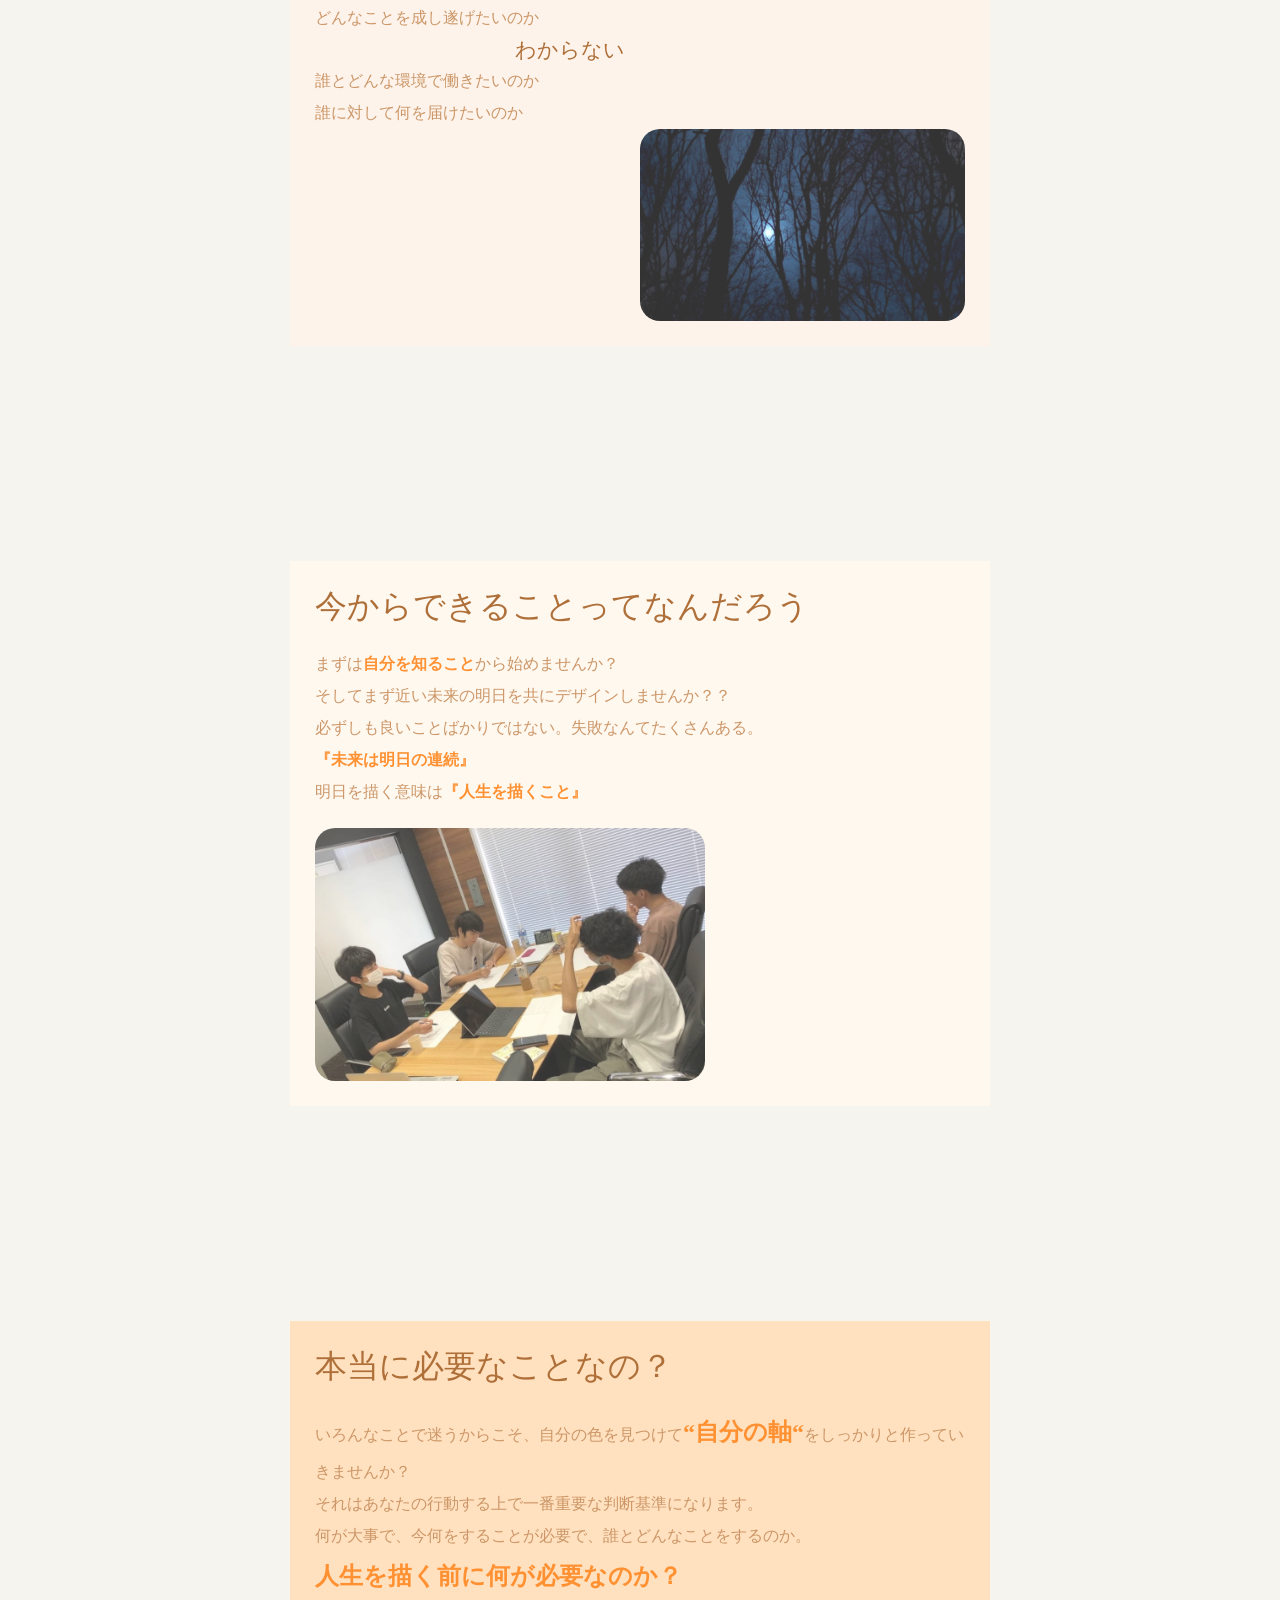
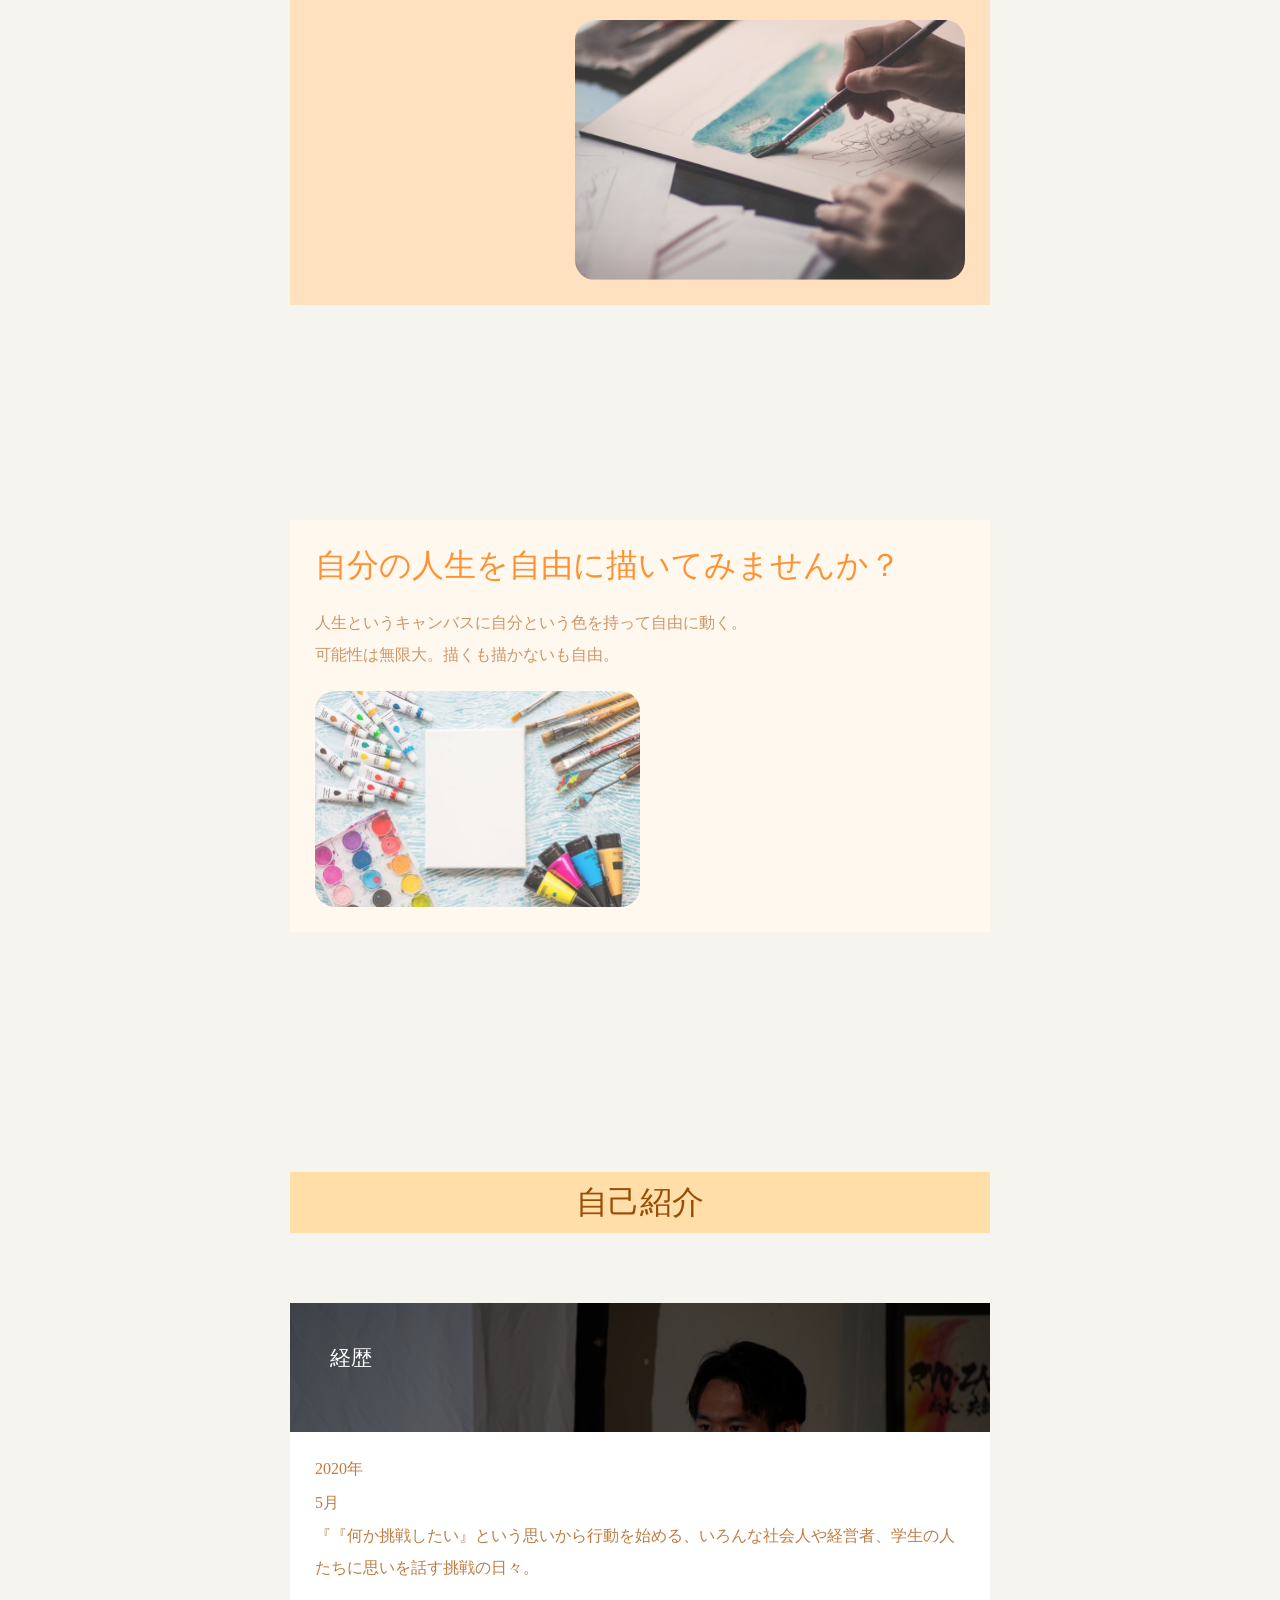
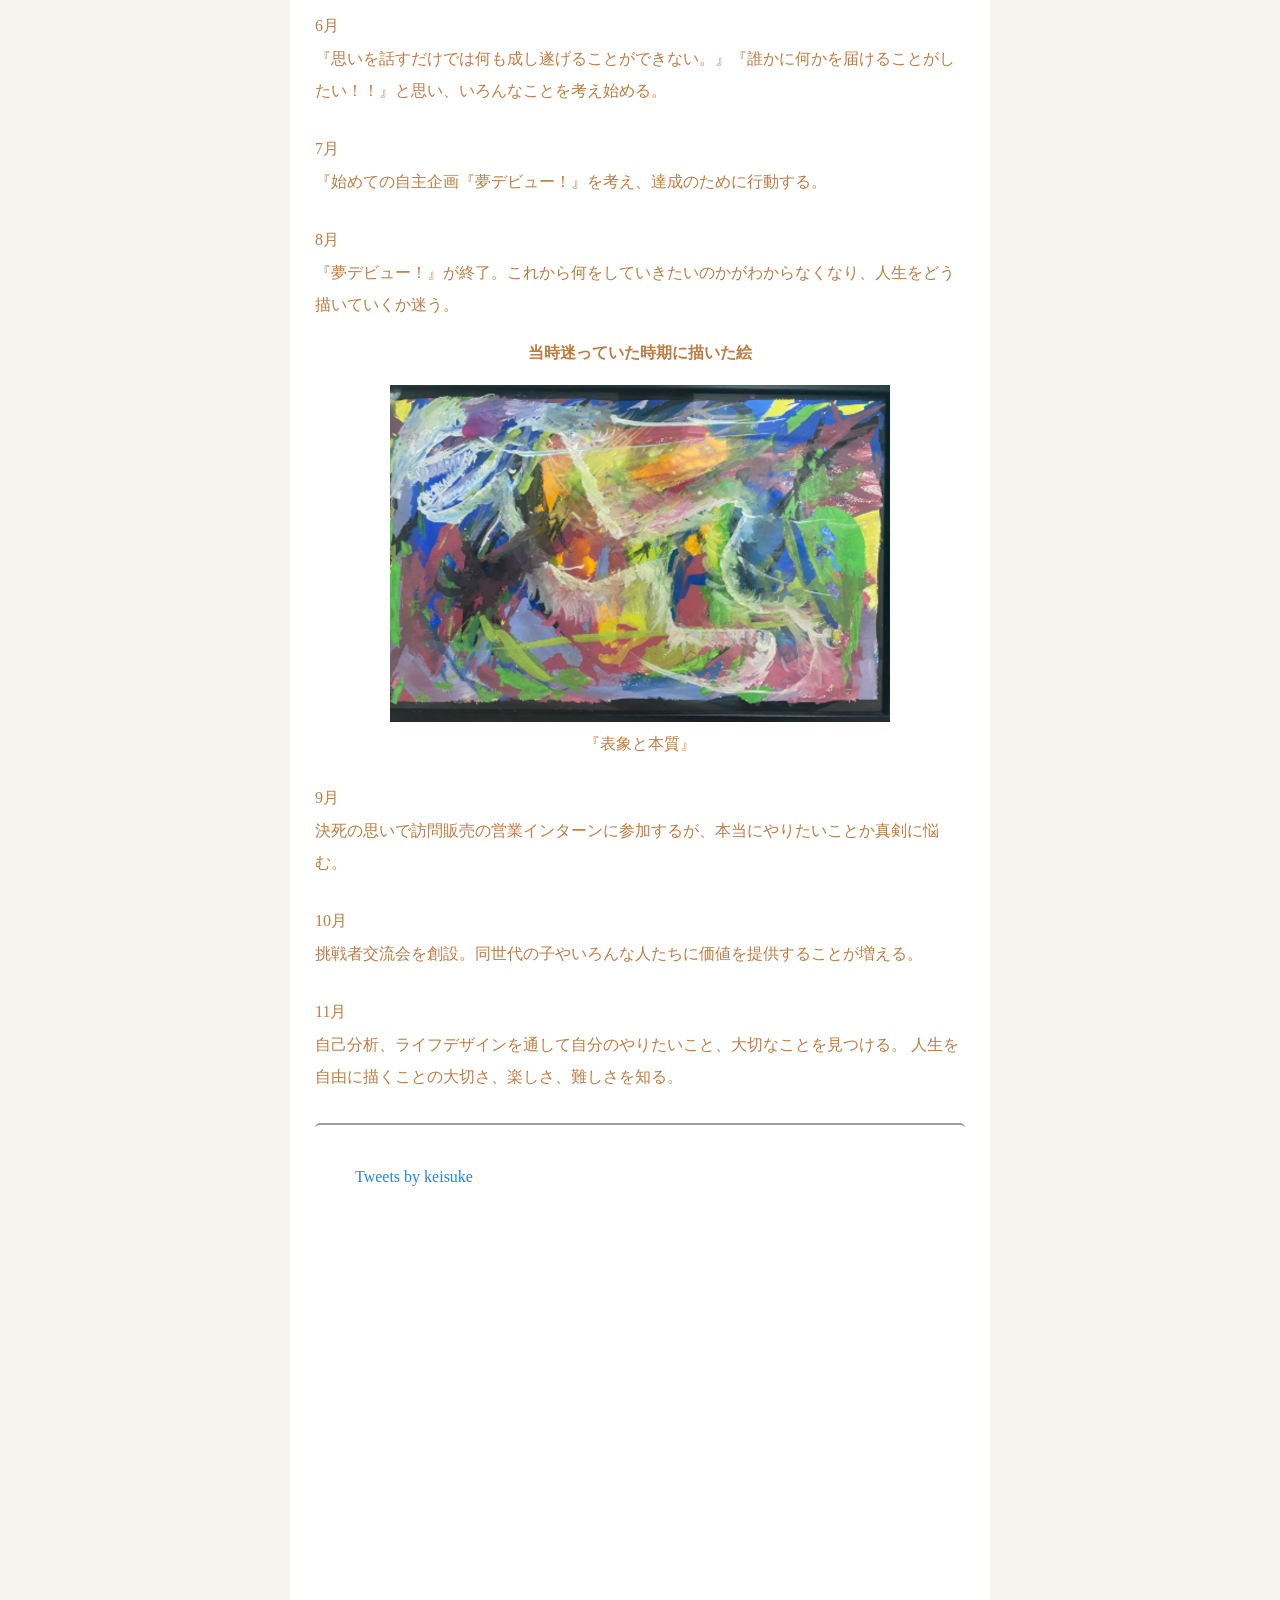
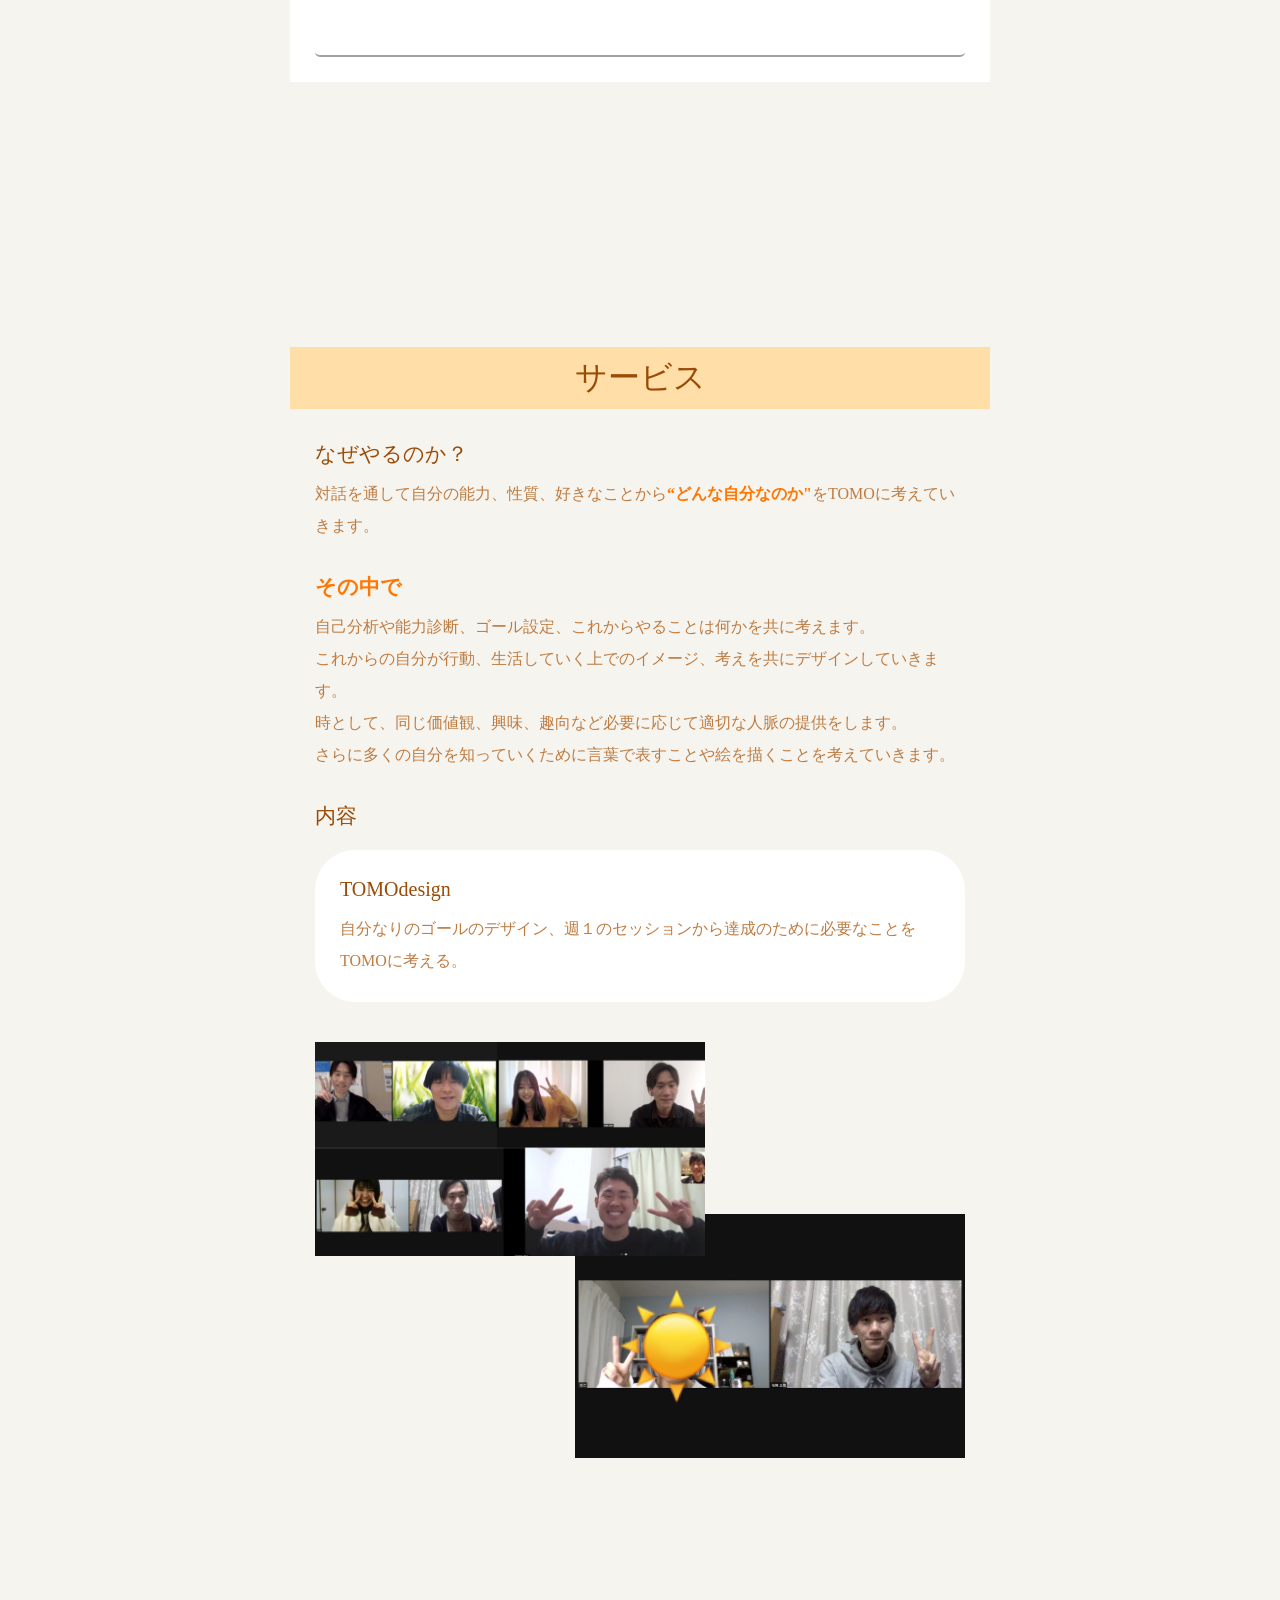
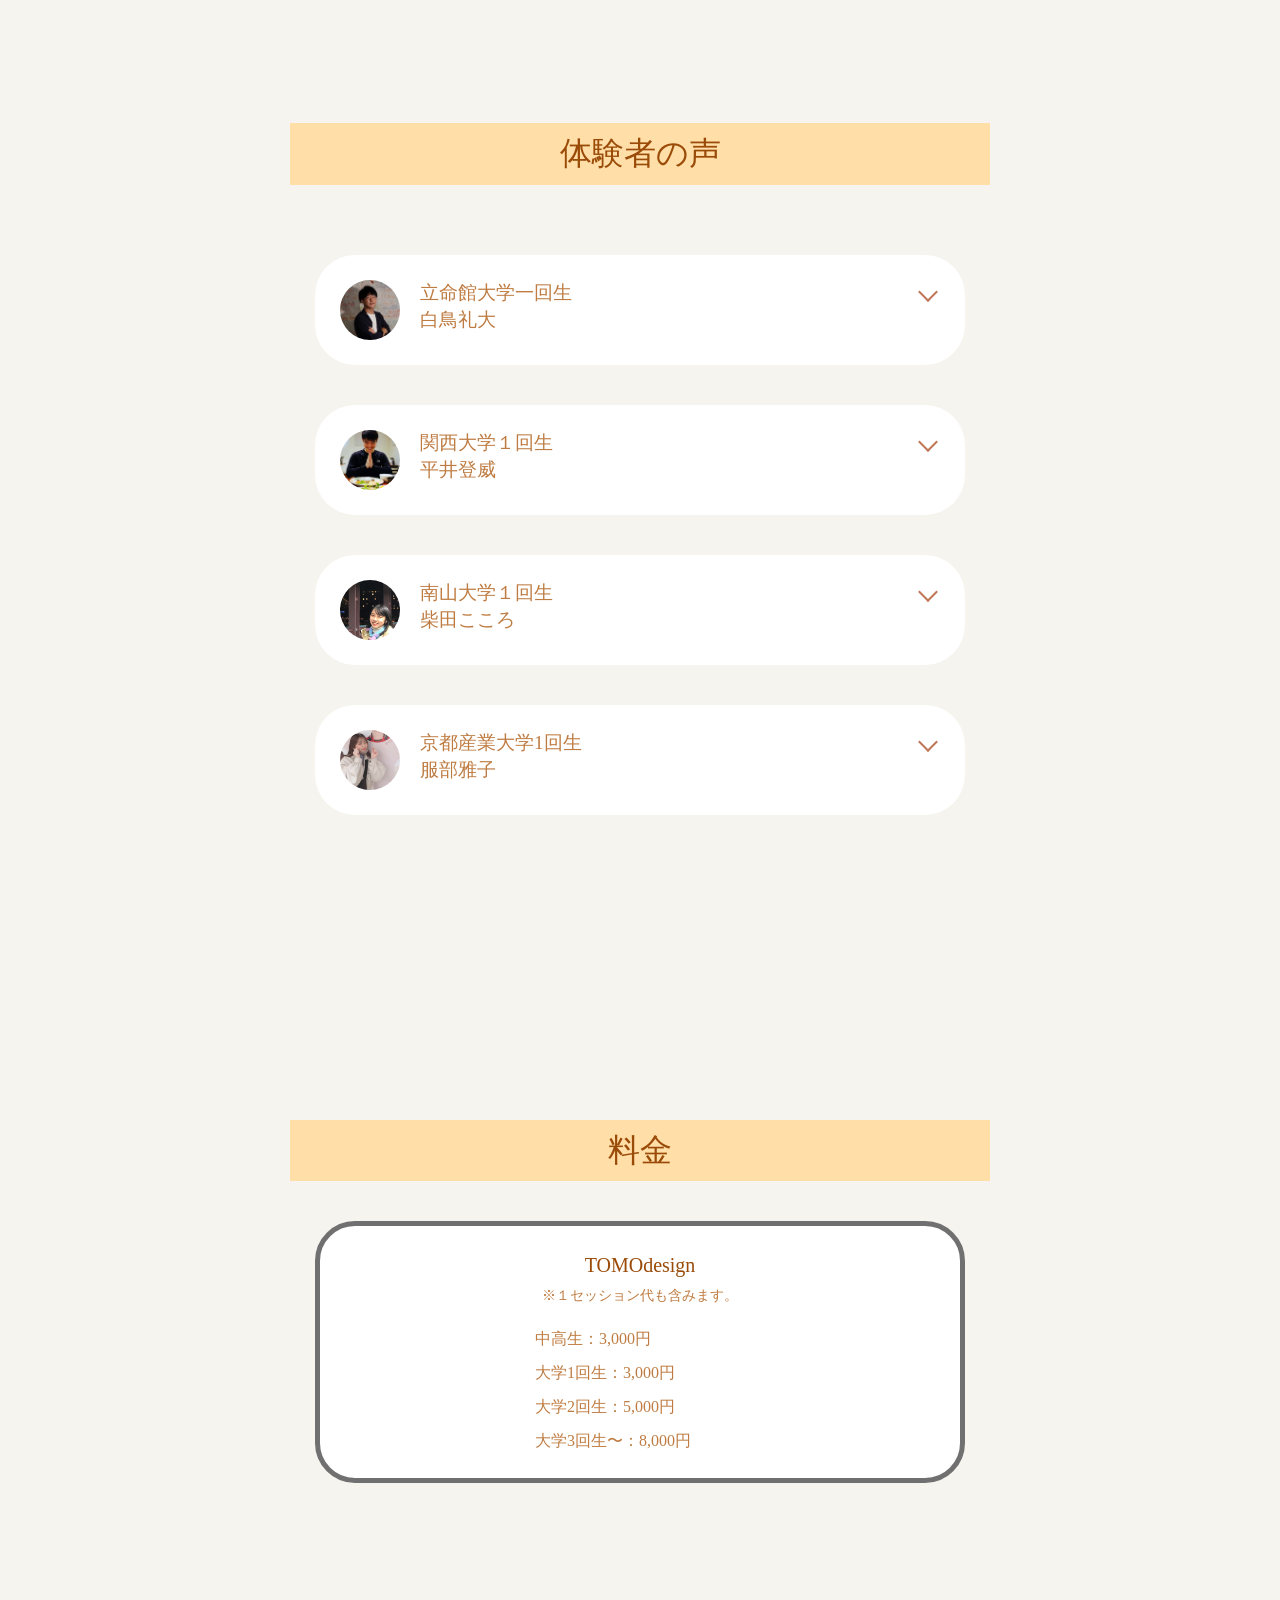
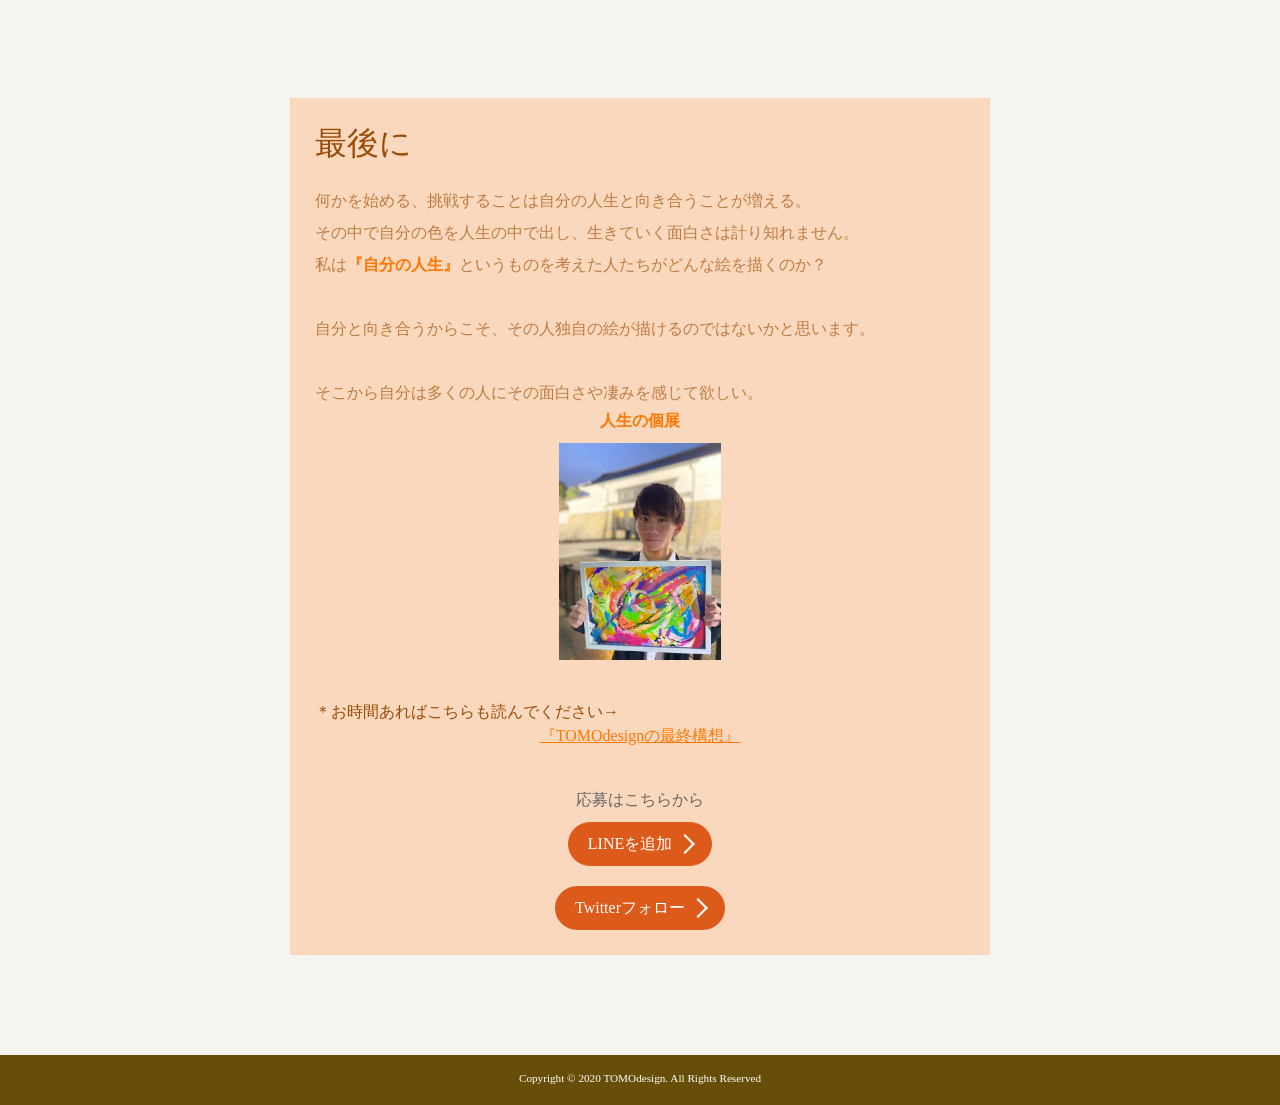
==== commit 55a67835: "take2 25" ====
--- a/index.html
+++ b/index.html
@@ -363,7 +363,6 @@
           </div>
         </div>
       </div>
-    </div>
       <div id="last" class="container bg-orange fadein">
         <h2 class="text-brown">最後に</h2>
         <p>
@@ -393,6 +392,8 @@
           >Twitterフォロー</a>
         </div>
       </div>
+
+      </div>
     <footer class="uk-position-relative">
       <a class="uk-scroll scroll-up" href="#intro" uk-scroll></a>
       <div class="copyright text-white uk-text-center">
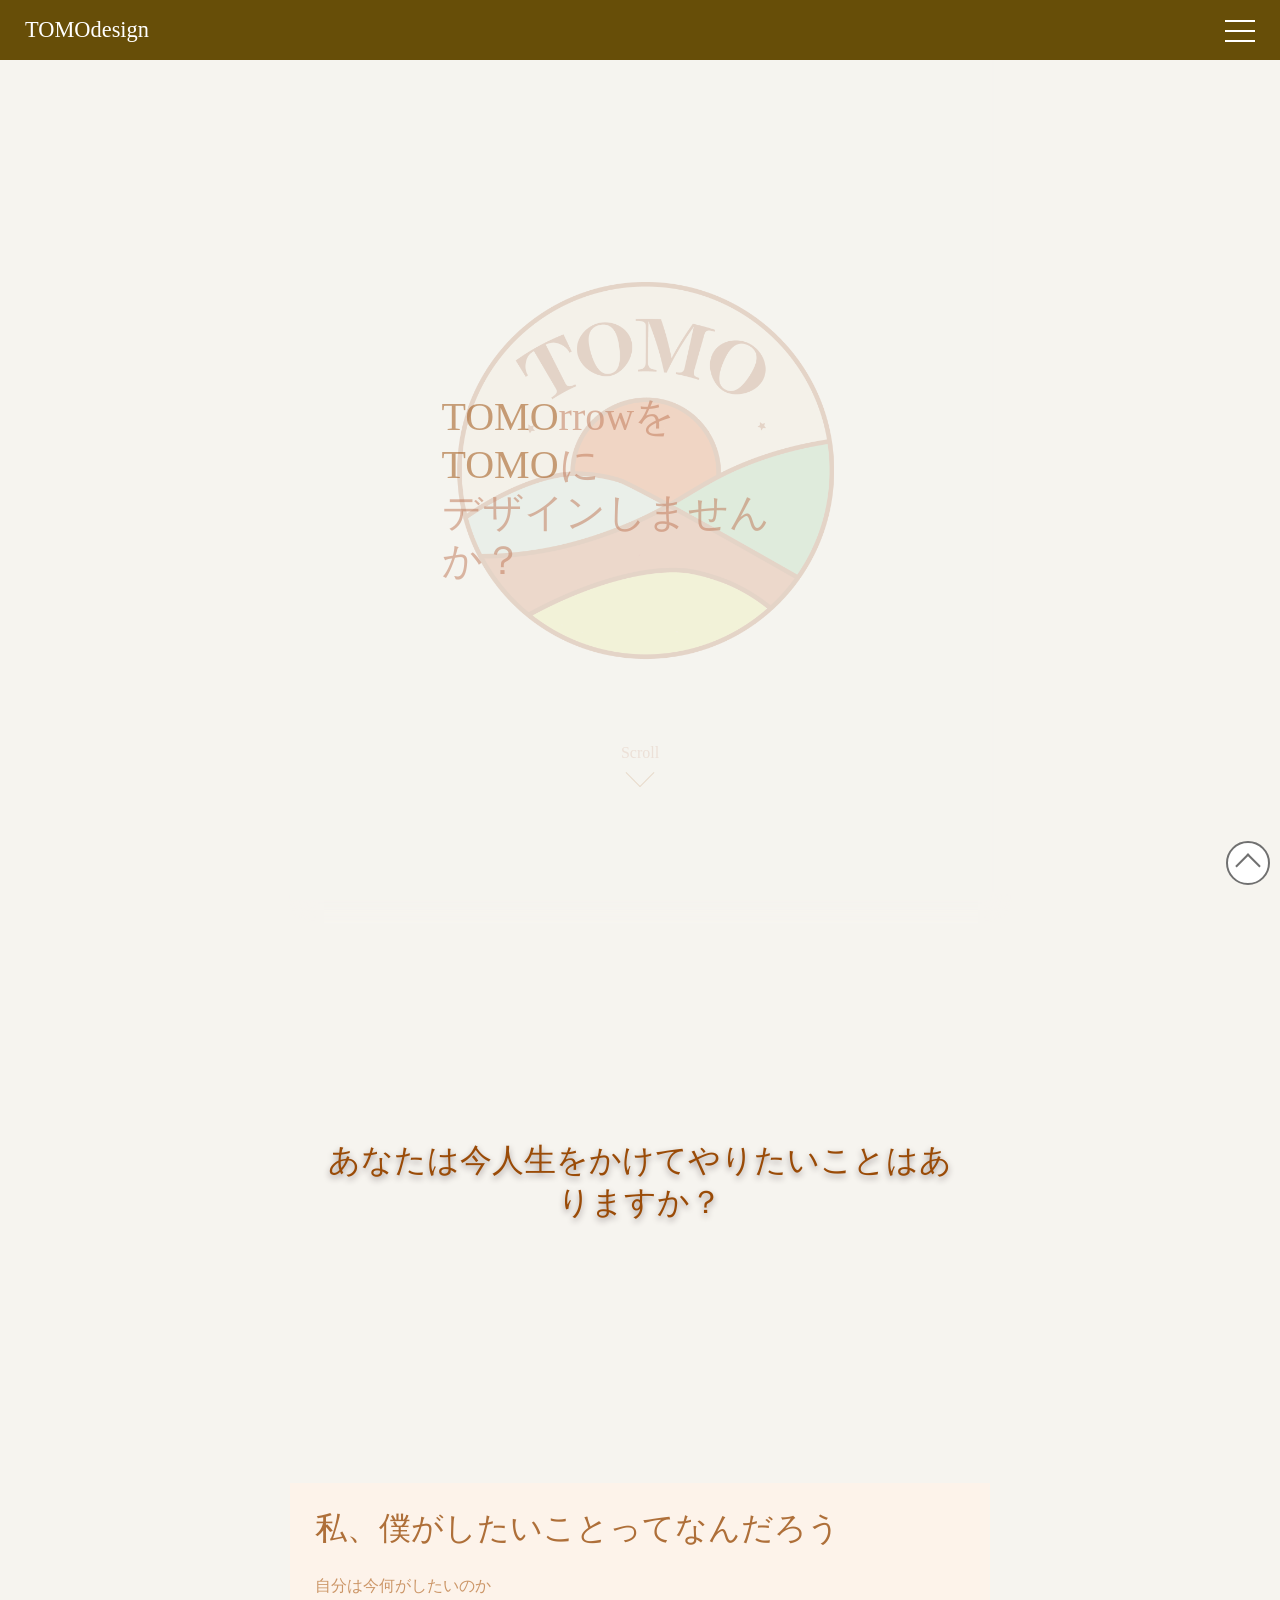
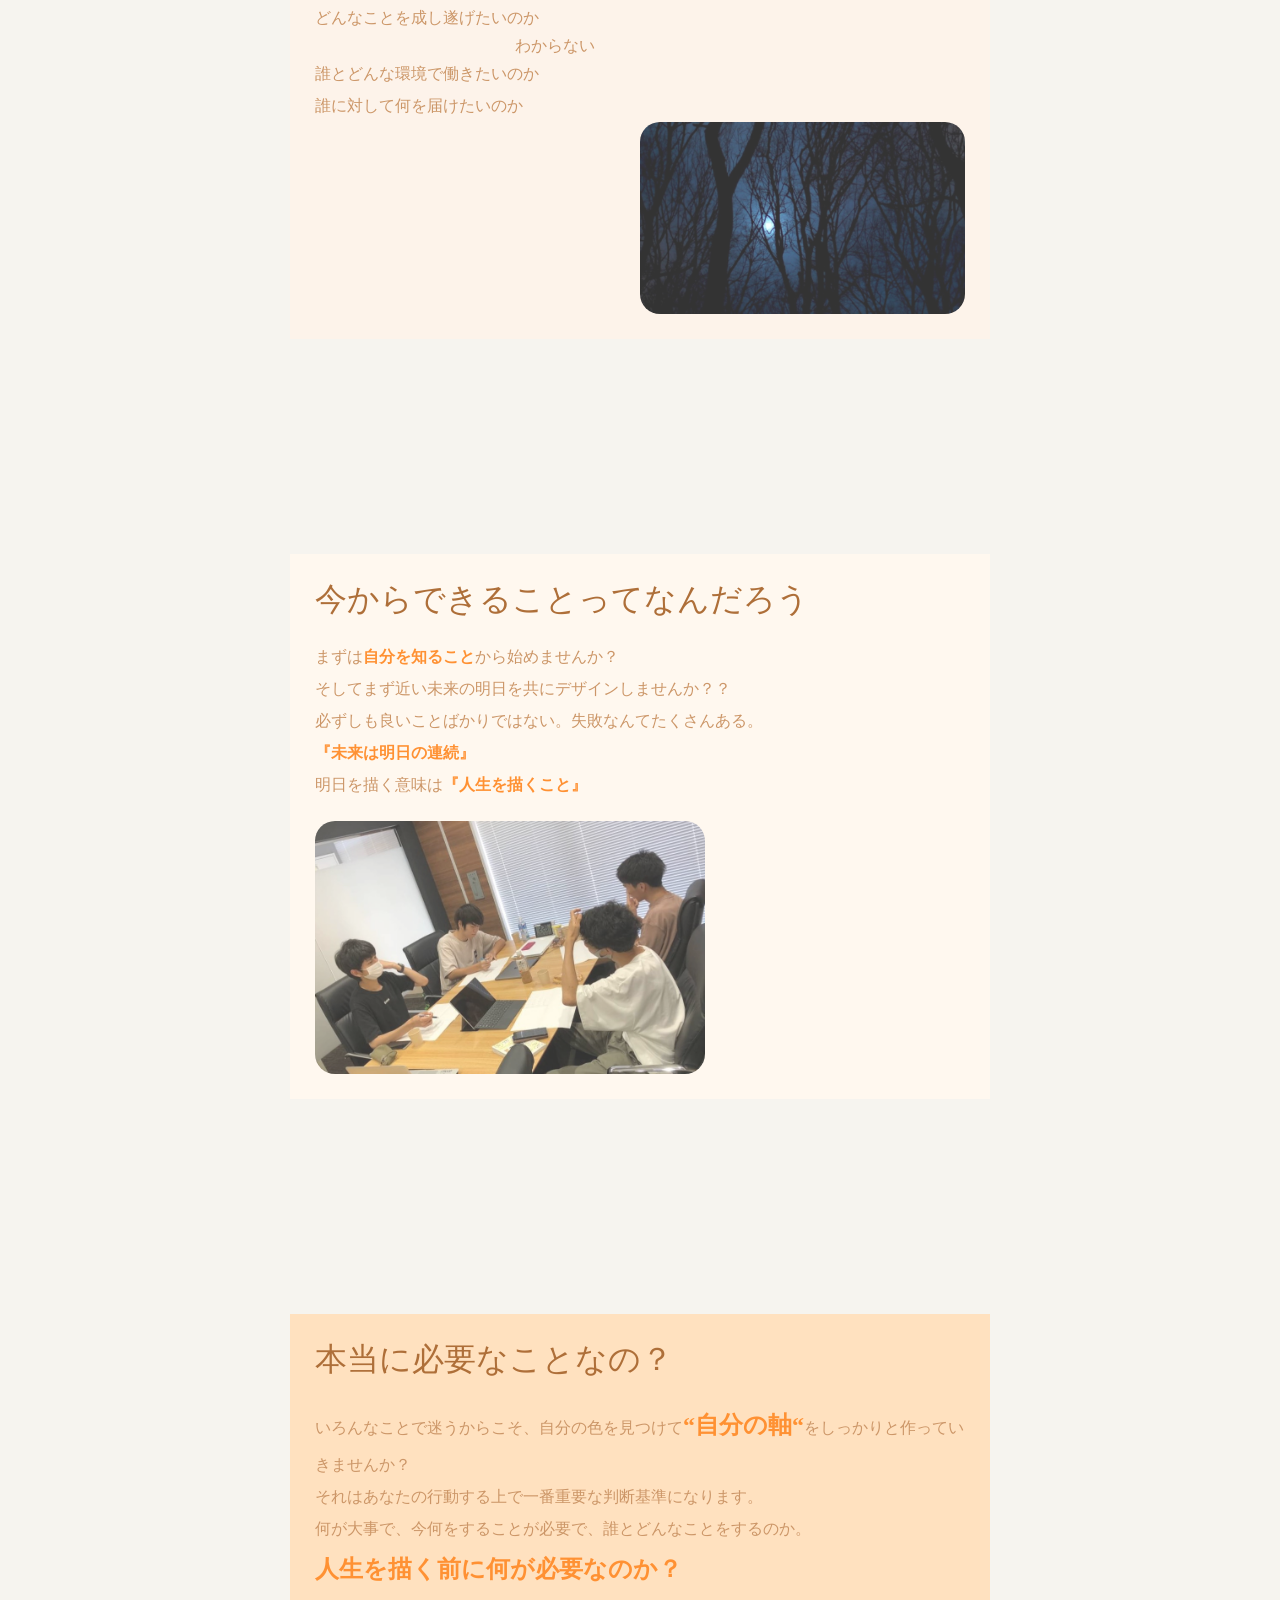
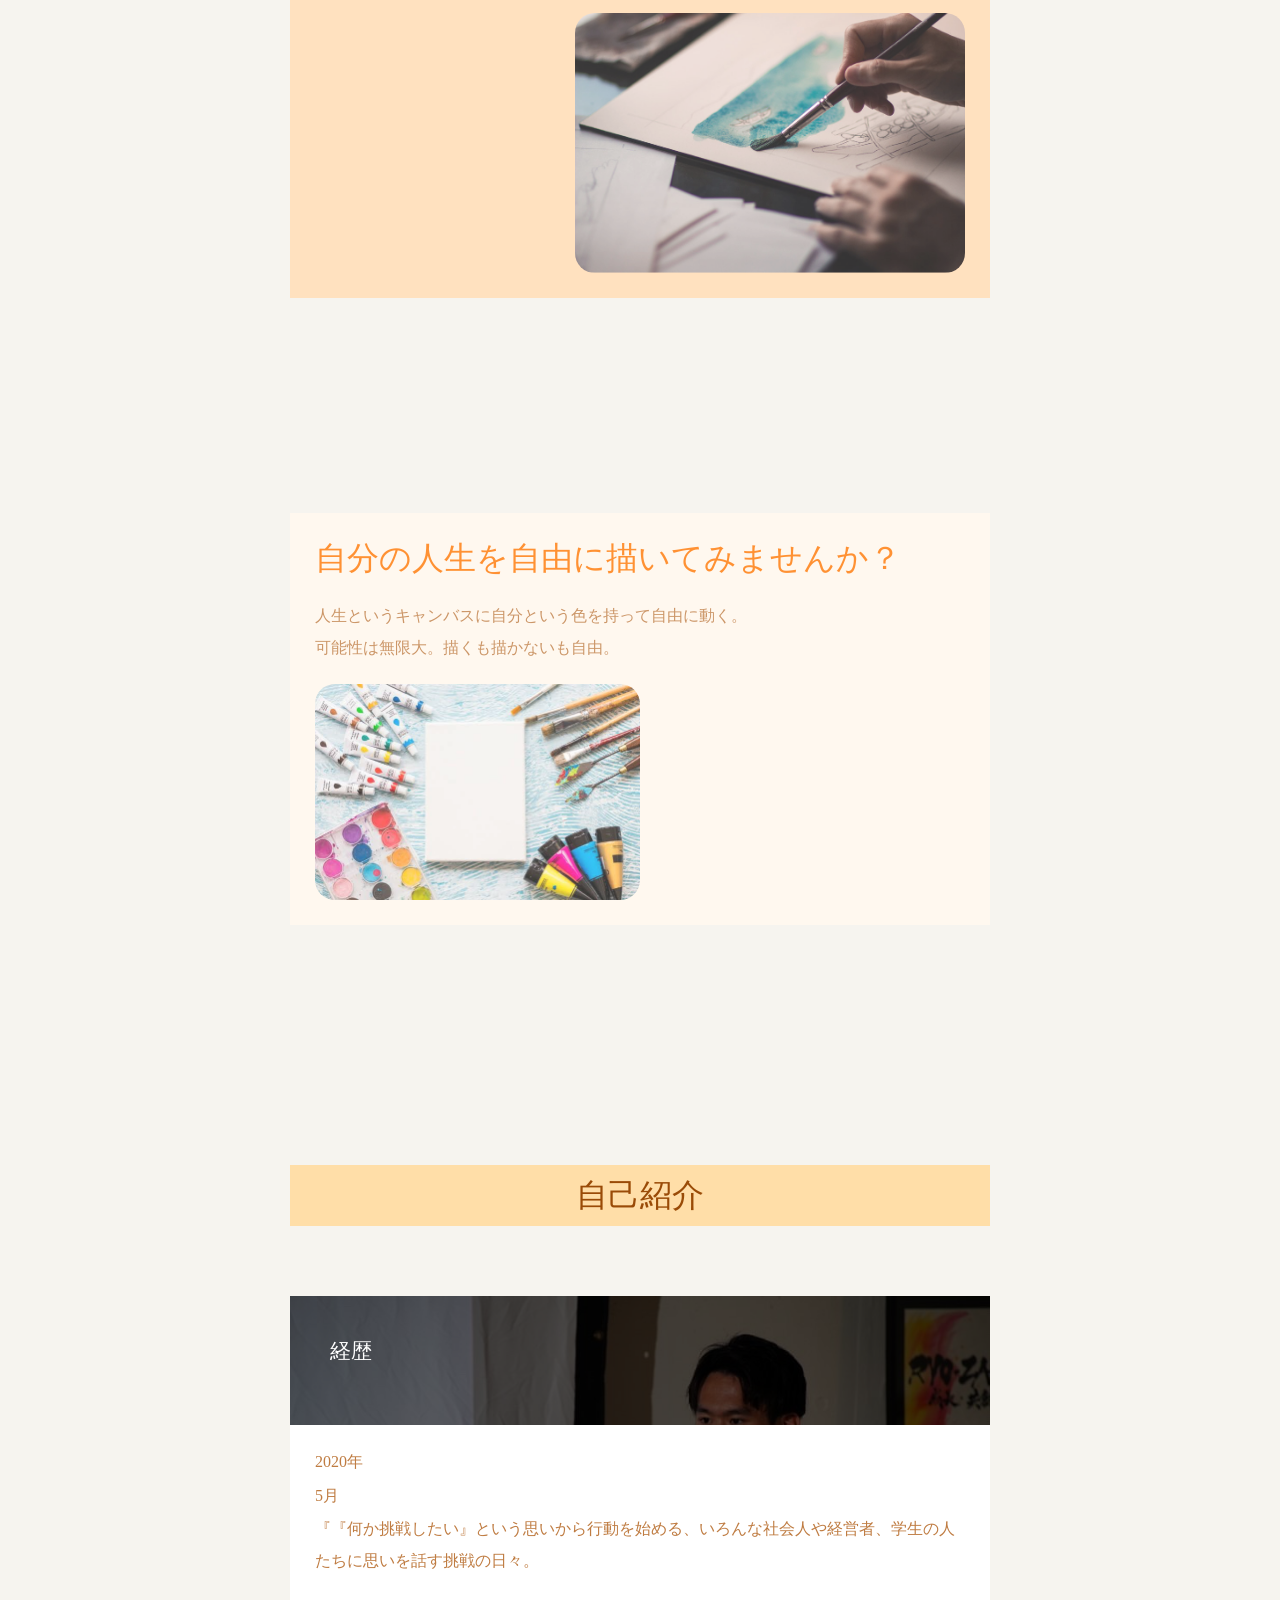
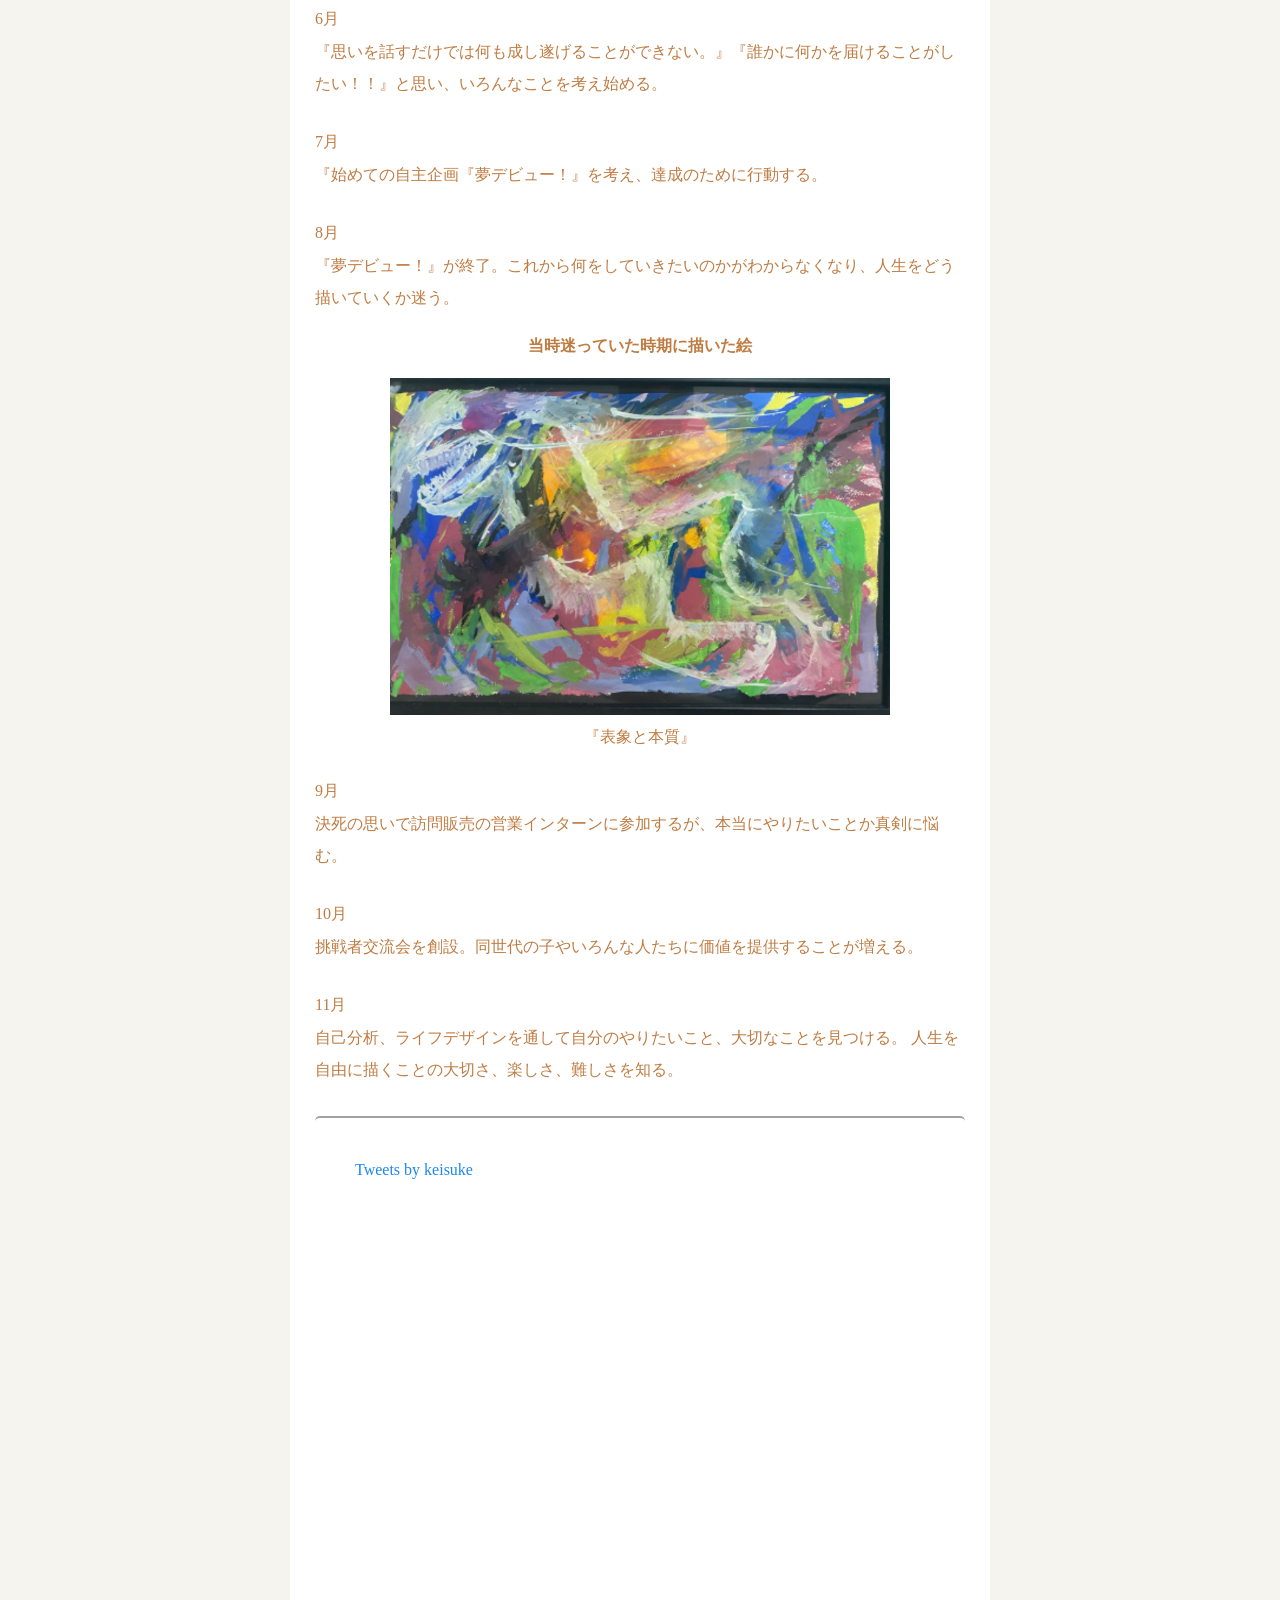
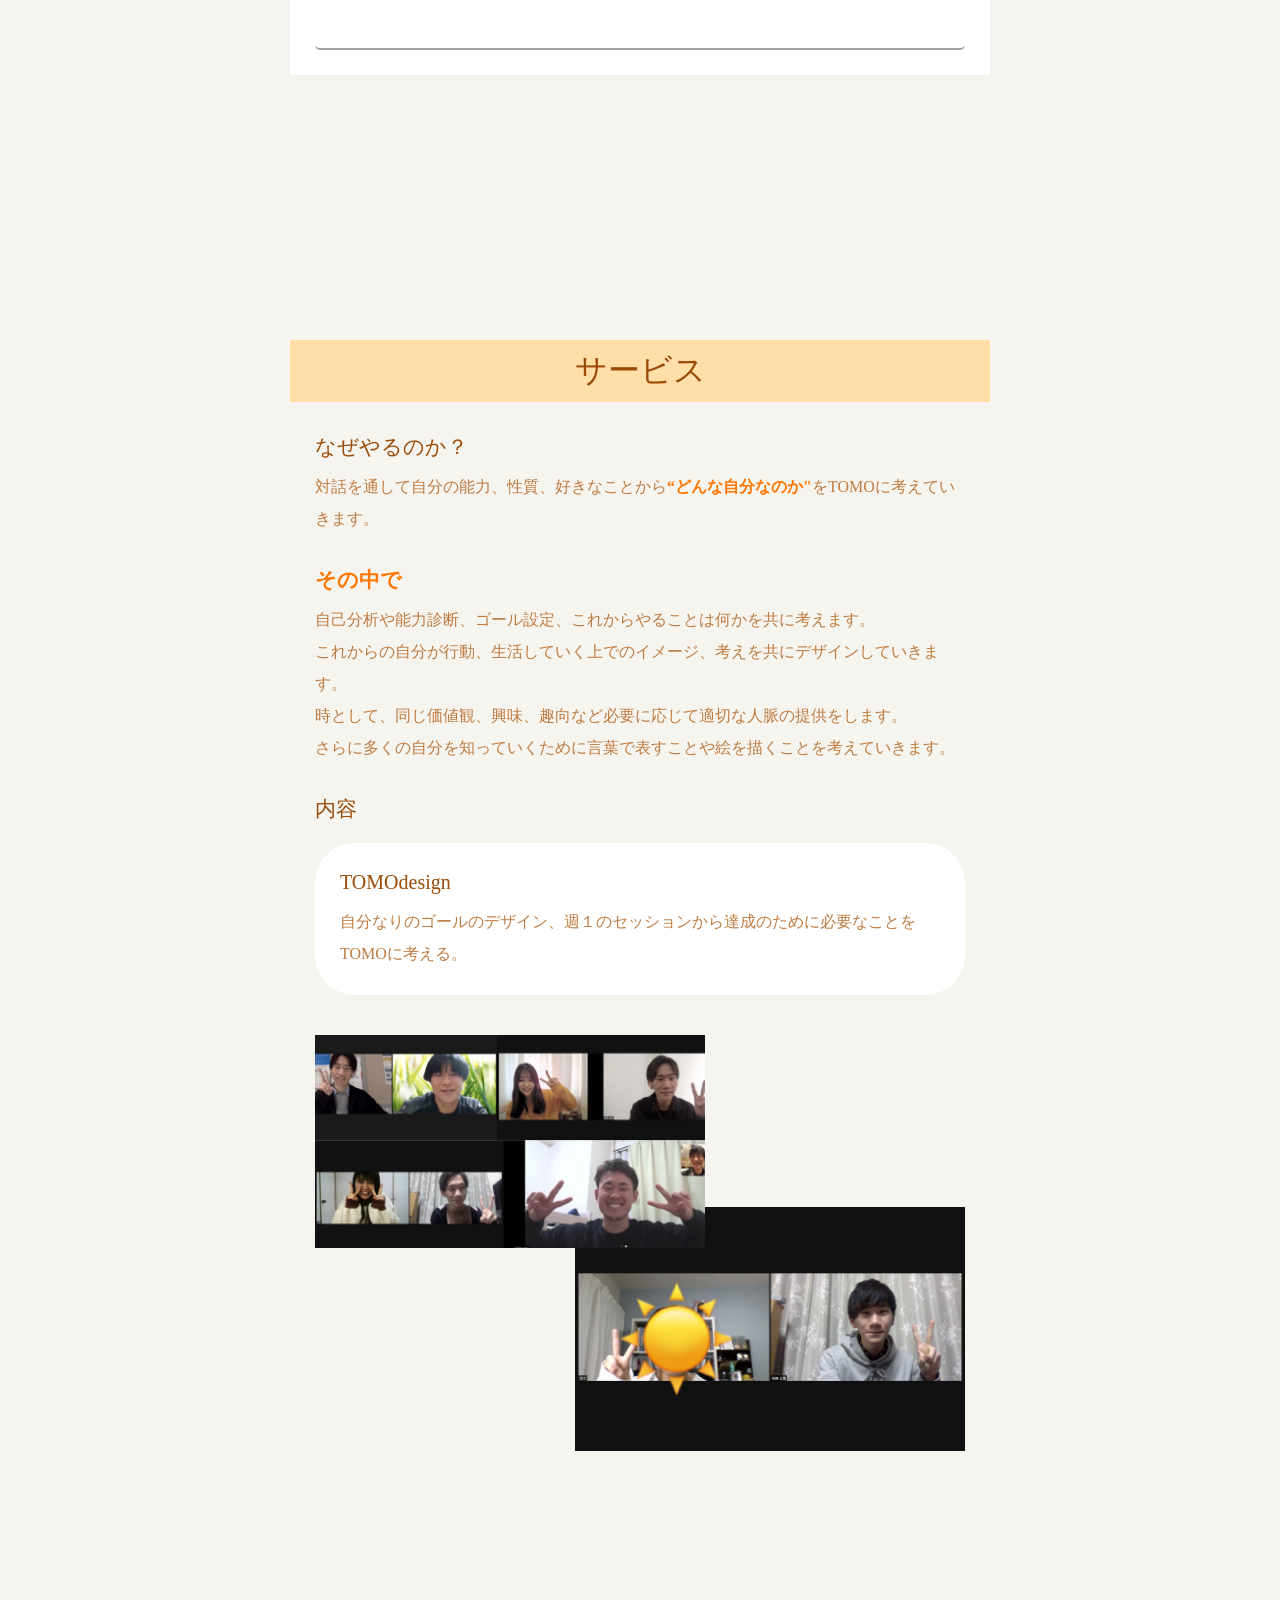
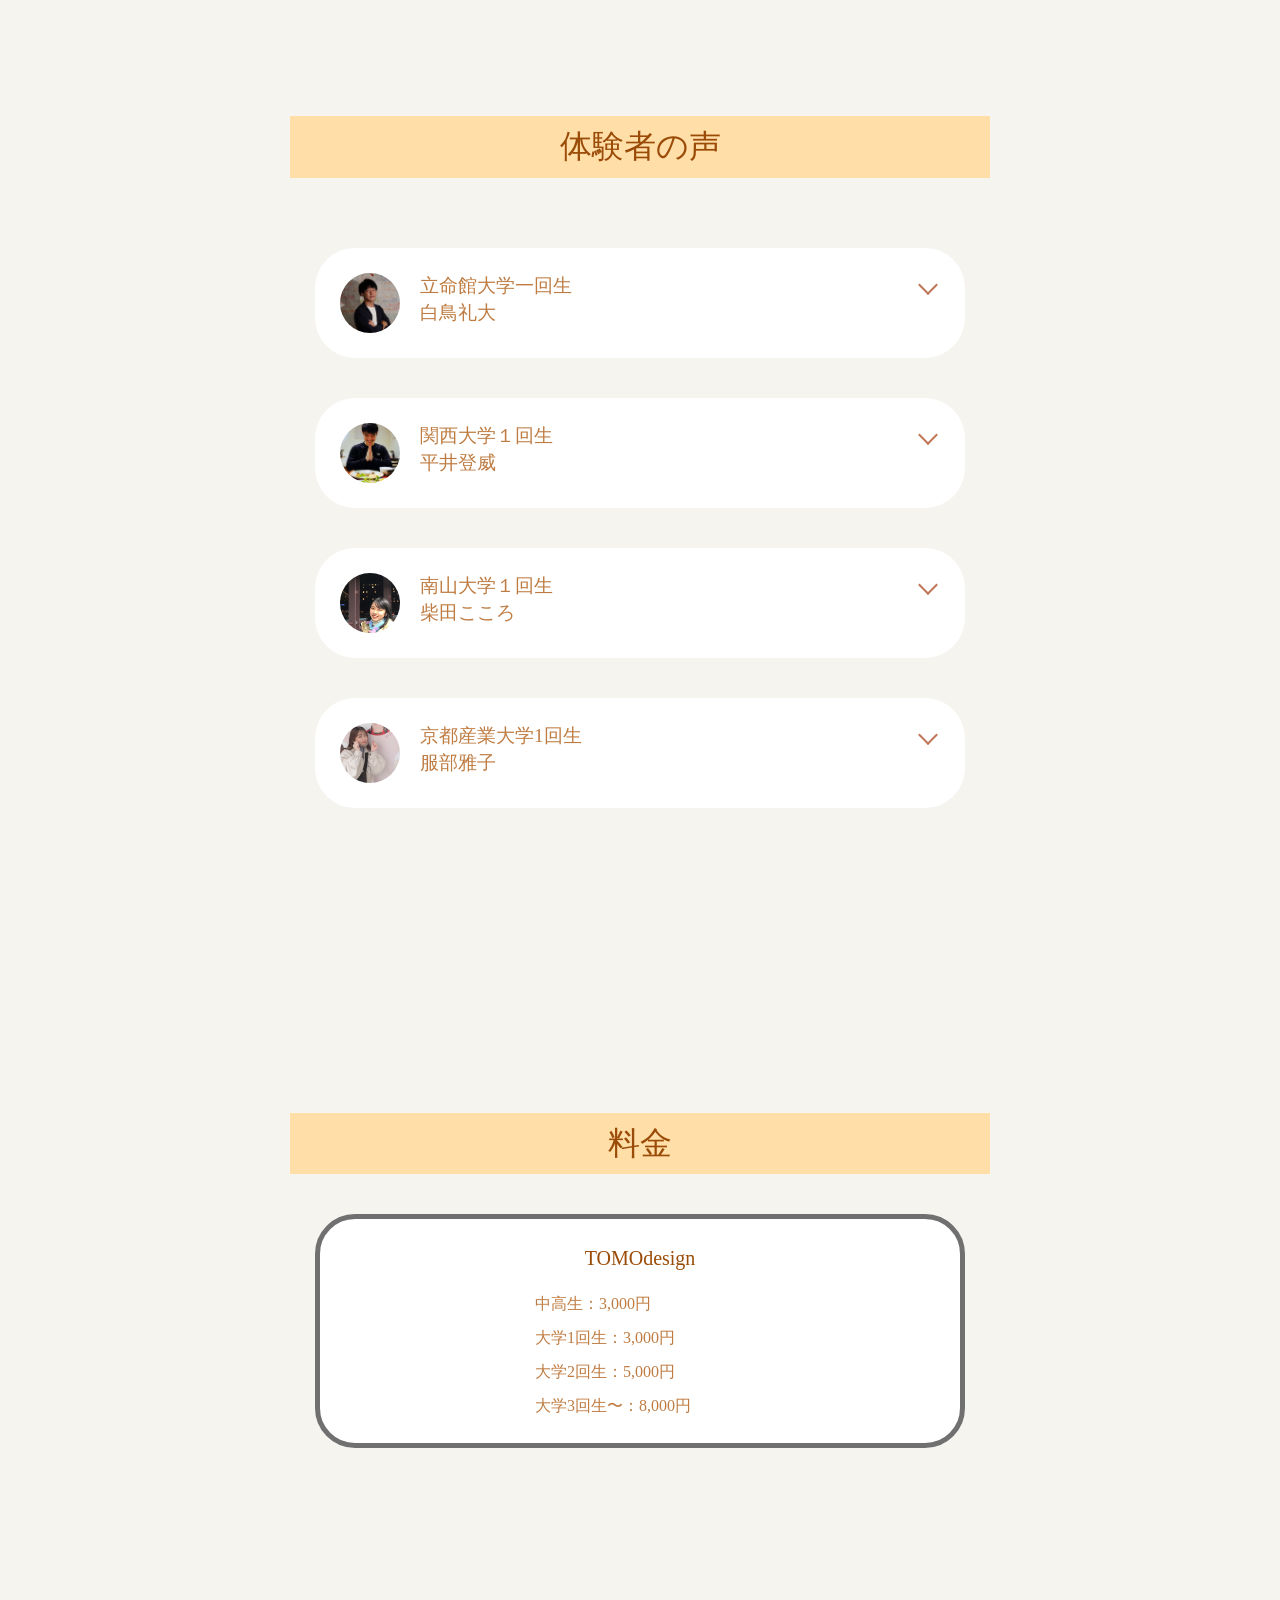
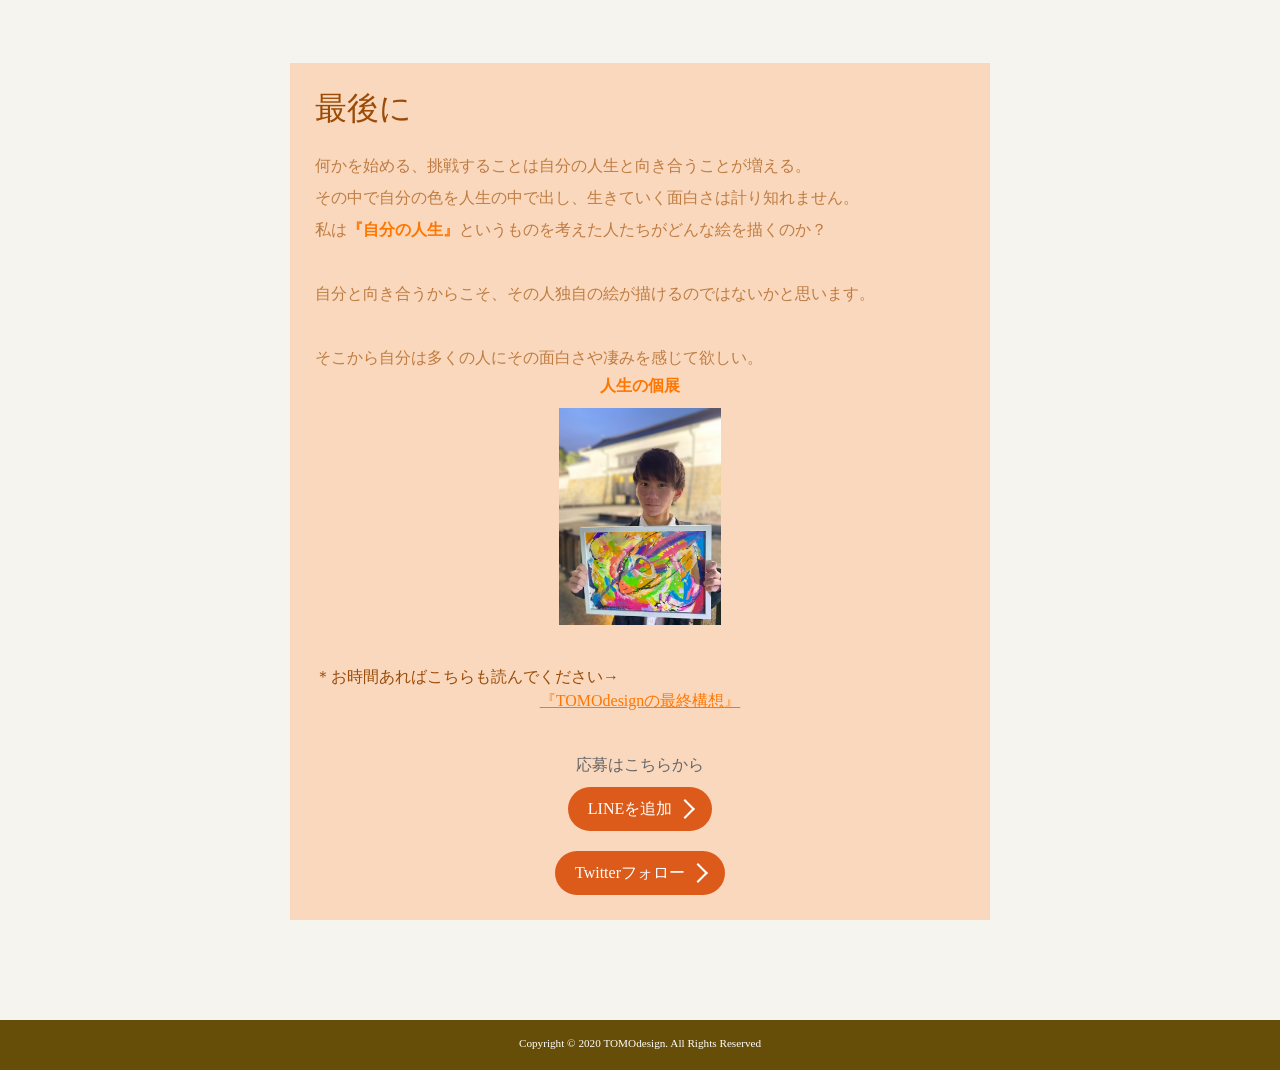
==== commit c32424b8: "20210228" ====
--- a/index.html
+++ b/index.html
@@ -109,7 +109,7 @@
         <p>
           自分は今何がしたいのか<br />
           どんなことを成し遂げたいのか</p>
-          <div class="stress">わからない</div>
+          <div class="stress text-thinbrown">わからない</div>
           <p class="mg-no">誰とどんな環境で働きたいのか<br />誰に対して何を届けたいのか
         </p>
         <div class="img-wrap" style="margin: 0 0 0 auto;">
@@ -350,9 +350,7 @@
         <div class="price-wrap uk-margin-top">
           <div class="box bg-white uk-margin-medium-top">
             <h4 class="text-brown uk-text-center">
-              TOMOdesign<br /><span class="text-thinbrown uk-text-small"
-                >※１セッション代も含みます。</span
-              >
+              TOMOdesign
             </h4>
             <ul class="uk-list">
               <li>中高生：3,000円</li>
--- a/assets/css/tomodesign.css
+++ b/assets/css/tomodesign.css
@@ -62,16 +62,16 @@
   text-decoration: none;
 }
 .stress {
-  font-size: 1.3rem;
-  color: #9a4b07;
+  /*font-size: 1.3rem;
+  color: #9a4b07;*/
   margin-left: 200px;
 }
 .text-big {
   font-size: 1.5rem;
-  color: #FF7600;
+  color: #ff7600;
 }
 .text-bright {
-  color: #FF7600;
+  color: #ff7600;
 }
 .container,
 .container-noside {
@@ -100,7 +100,7 @@
 /*ラインのボタン*/
 .line-wrap {
   position: relative;
-  z-index: 10; 
+  z-index: 10;
 }
 .line-wrap a {
   display: inline-block;
@@ -381,7 +381,7 @@
   20% {
     transform: rotate(-45deg) translate(-3px, 3px);
   }
-  40% {                                       
+  40% {
     transform: rotate(-45deg) translate(0, 0);
   }
 }
@@ -416,7 +416,7 @@
   width: 50%;
   right: 20px;
 }
-#tomodesign #intro .img-wrap img{
+#tomodesign #intro .img-wrap img {
   border-radius: 20px;
 }
 #tomodesign #intro .img-wrap::before {
@@ -475,7 +475,7 @@
 }
 #tomodesign #experienced .img-wrap img {
   border-radius: 50%;
-  width:60px;
+  width: 60px;
   height: 60px;
   min-width: 60px;
 }
@@ -519,7 +519,7 @@
 }
 .content-wrap .image1 {
   top: 0;
-  left:0;
+  left: 0;
   z-index: 30;
   width: 60%;
   height: auto;
@@ -542,8 +542,8 @@
   }
   #tomodesign .top-container .title-wrap h1 {
     font-size: 2.5rem;
-    display: 300px;
-    width: 450px;
+    display: block;
+    width: 397px;
     margin: auto;
   }
   #tomodesign .top-container::before {
@@ -555,7 +555,7 @@
     right: 0;
     display: block;
     position: absolute;
-    transition: .5s;
+    transition: 0.5s;
   }
   #tomodesign .top-container .img-wrap,
   .bg-icon {
@@ -584,11 +584,11 @@
 }
 @media screen and (max-width: 340px) {
   #tomodesign #experienced .name-wrap {
-    font-size: .9rem;
+    font-size: 0.9rem;
   }
   #tomodesign #experienced .img-wrap img {
     border-radius: 50%;
-    width:50px;
+    width: 50px;
     height: 50px;
     min-width: 50px;
   }
